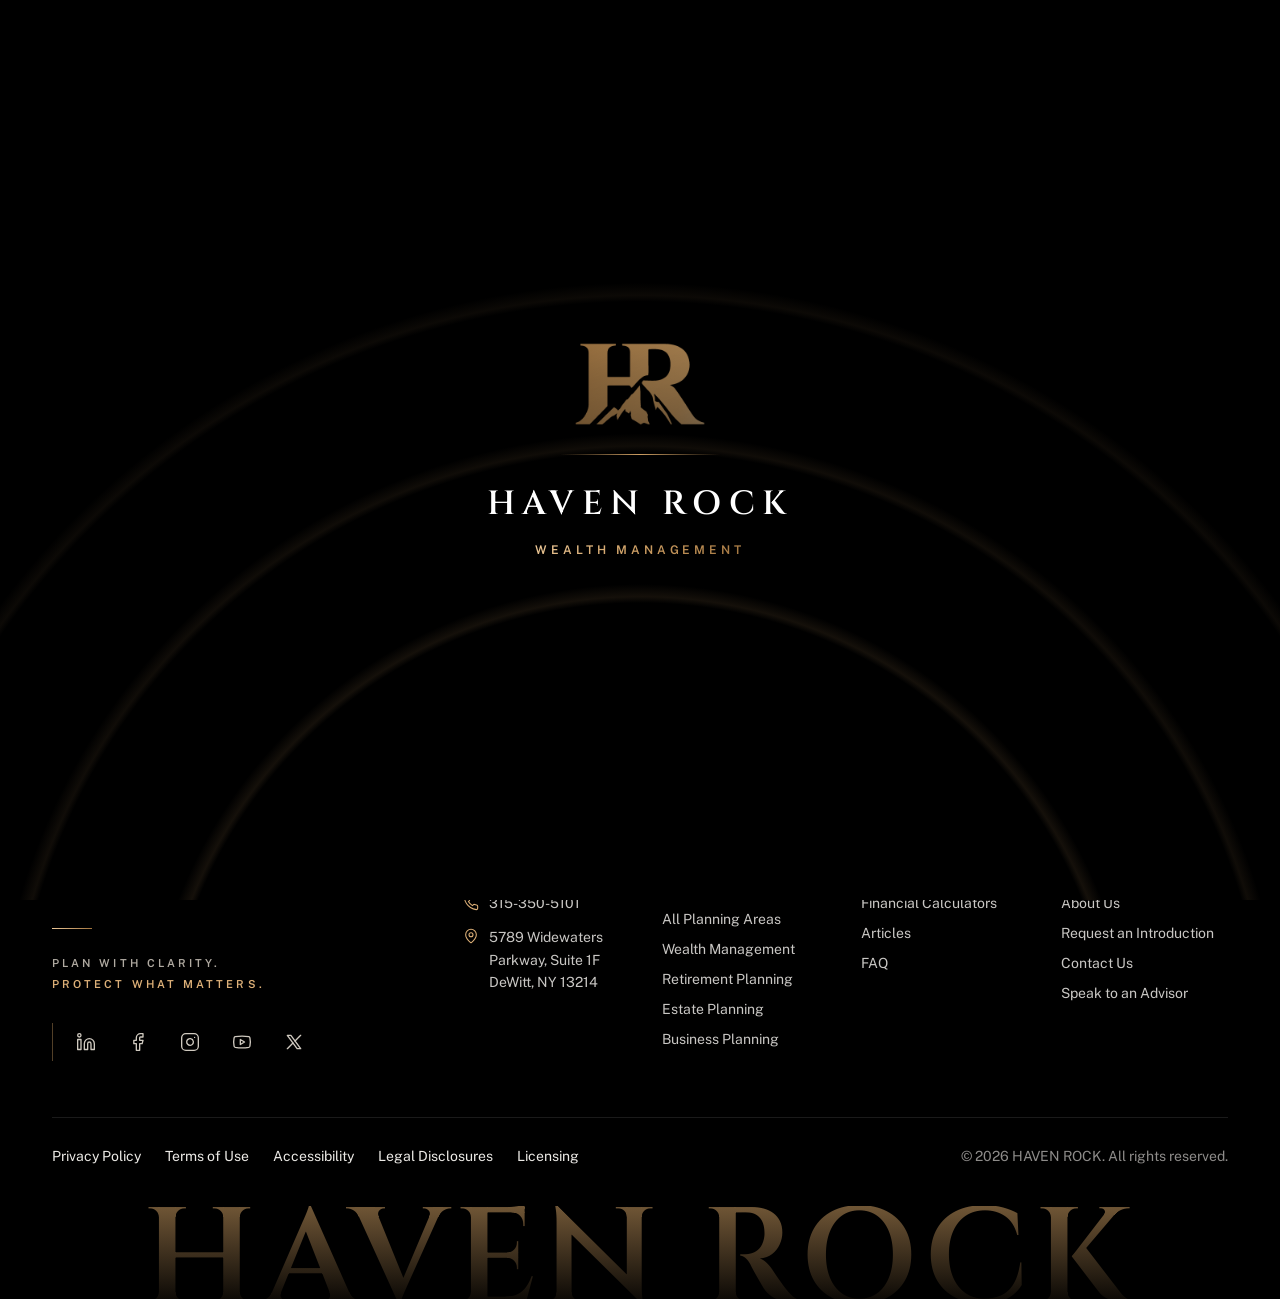
==== index.html @ 7bc7d5ff "Add files via upload" ====
<!doctype html>
<html lang="en-US">
  <head>
    <script id="base-detect">(function(){var h=location.hostname,s=location.pathname.split('/')[1];var sub=/github\.io$/.test(h)||h==='localhost'||h==='127.0.0.1';document.write('<base href="'+(sub&&s?'/'+s+'/':'/')+'">');})();</script>
    <meta name="robots" content="noindex, nofollow" />
    <meta charset="UTF-8" />
    <meta name="viewport" content="width=device-width, initial-scale=1.0" />
    <link rel="icon" type="image/png" sizes="64x64" href="./favicon-64.png" />
    <link rel="apple-touch-icon" href="./apple-touch-icon.png" />
    <meta name="theme-color" content="#000000" />
    <title>Haven Rock | Wealth Management & Financial Planning</title>
    <meta name="description" content="Financial planning for individuals, families, and business owners across the United States: wealth management, retirement, estate, tax efficiency, and business succession." />
    <!-- Fonts: production should self-host these files to avoid a third-party request before consent. -->
    <link rel="preconnect" href="https://fonts.googleapis.com" />
    <link rel="preconnect" href="https://fonts.gstatic.com" crossorigin />
    <link href="https://fonts.googleapis.com/css2?family=Cinzel:wght@500;600&family=Public+Sans:wght@400;500;600;700&family=Libre+Caslon+Text:wght@400;700&family=Source+Serif+4:ital,opsz,wght@1,8..60,400&display=swap" rel="stylesheet" />
    <script type="module" crossorigin src="./assets/index-Ce7FcrVc.js"></script>
    <link rel="stylesheet" crossorigin href="./assets/index-CT9oItul.css">
  </head>
  <body>
    <noscript>This site requires JavaScript for its calculators and forms. Please call us or enable JavaScript.</noscript>
    <div id="root"></div>
  </body>
</html>
---- assets/index-CT9oItul.css ----
*,:before,:after{--tw-border-spacing-x: 0;--tw-border-spacing-y: 0;--tw-translate-x: 0;--tw-translate-y: 0;--tw-rotate: 0;--tw-skew-x: 0;--tw-skew-y: 0;--tw-scale-x: 1;--tw-scale-y: 1;--tw-pan-x: ;--tw-pan-y: ;--tw-pinch-zoom: ;--tw-scroll-snap-strictness: proximity;--tw-gradient-from-position: ;--tw-gradient-via-position: ;--tw-gradient-to-position: ;--tw-ordinal: ;--tw-slashed-zero: ;--tw-numeric-figure: ;--tw-numeric-spacing: ;--tw-numeric-fraction: ;--tw-ring-inset: ;--tw-ring-offset-width: 0px;--tw-ring-offset-color: #fff;--tw-ring-color: rgb(59 130 246 / .5);--tw-ring-offset-shadow: 0 0 #0000;--tw-ring-shadow: 0 0 #0000;--tw-shadow: 0 0 #0000;--tw-shadow-colored: 0 0 #0000;--tw-blur: ;--tw-brightness: ;--tw-contrast: ;--tw-grayscale: ;--tw-hue-rotate: ;--tw-invert: ;--tw-saturate: ;--tw-sepia: ;--tw-drop-shadow: ;--tw-backdrop-blur: ;--tw-backdrop-brightness: ;--tw-backdrop-contrast: ;--tw-backdrop-grayscale: ;--tw-backdrop-hue-rotate: ;--tw-backdrop-invert: ;--tw-backdrop-opacity: ;--tw-backdrop-saturate: ;--tw-backdrop-sepia: ;--tw-contain-size: ;--tw-contain-layout: ;--tw-contain-paint: ;--tw-contain-style: }::backdrop{--tw-border-spacing-x: 0;--tw-border-spacing-y: 0;--tw-translate-x: 0;--tw-translate-y: 0;--tw-rotate: 0;--tw-skew-x: 0;--tw-skew-y: 0;--tw-scale-x: 1;--tw-scale-y: 1;--tw-pan-x: ;--tw-pan-y: ;--tw-pinch-zoom: ;--tw-scroll-snap-strictness: proximity;--tw-gradient-from-position: ;--tw-gradient-via-position: ;--tw-gradient-to-position: ;--tw-ordinal: ;--tw-slashed-zero: ;--tw-numeric-figure: ;--tw-numeric-spacing: ;--tw-numeric-fraction: ;--tw-ring-inset: ;--tw-ring-offset-width: 0px;--tw-ring-offset-color: #fff;--tw-ring-color: rgb(59 130 246 / .5);--tw-ring-offset-shadow: 0 0 #0000;--tw-ring-shadow: 0 0 #0000;--tw-shadow: 0 0 #0000;--tw-shadow-colored: 0 0 #0000;--tw-blur: ;--tw-brightness: ;--tw-contrast: ;--tw-grayscale: ;--tw-hue-rotate: ;--tw-invert: ;--tw-saturate: ;--tw-sepia: ;--tw-drop-shadow: ;--tw-backdrop-blur: ;--tw-backdrop-brightness: ;--tw-backdrop-contrast: ;--tw-backdrop-grayscale: ;--tw-backdrop-hue-rotate: ;--tw-backdrop-invert: ;--tw-backdrop-opacity: ;--tw-backdrop-saturate: ;--tw-backdrop-sepia: ;--tw-contain-size: ;--tw-contain-layout: ;--tw-contain-paint: ;--tw-contain-style: }*,:before,:after{box-sizing:border-box;border-width:0;border-style:solid;border-color:#e5e7eb}:before,:after{--tw-content: ""}html,:host{line-height:1.5;-webkit-text-size-adjust:100%;-moz-tab-size:4;-o-tab-size:4;tab-size:4;font-family:Public Sans,system-ui,-apple-system,Segoe UI,sans-serif;font-feature-settings:normal;font-variation-settings:normal;-webkit-tap-highlight-color:transparent}body{margin:0;line-height:inherit}hr{height:0;color:inherit;border-top-width:1px}abbr:where([title]){-webkit-text-decoration:underline dotted;text-decoration:underline dotted}h1,h2,h3,h4,h5,h6{font-size:inherit;font-weight:inherit}a{color:inherit;text-decoration:inherit}b,strong{font-weight:bolder}code,kbd,samp,pre{font-family:ui-monospace,SFMono-Regular,Menlo,Monaco,Consolas,Liberation Mono,Courier New,monospace;font-feature-settings:normal;font-variation-settings:normal;font-size:1em}small{font-size:80%}sub,sup{font-size:75%;line-height:0;position:relative;vertical-align:baseline}sub{bottom:-.25em}sup{top:-.5em}table{text-indent:0;border-color:inherit;border-collapse:collapse}button,input,optgroup,select,textarea{font-family:inherit;font-feature-settings:inherit;font-variation-settings:inherit;font-size:100%;font-weight:inherit;line-height:inherit;letter-spacing:inherit;color:inherit;margin:0;padding:0}button,select{text-transform:none}button,input:where([type=button]),input:where([type=reset]),input:where([type=submit]){-webkit-appearance:button;background-color:transparent;background-image:none}:-moz-focusring{outline:auto}:-moz-ui-invalid{box-shadow:none}progress{vertical-align:baseline}::-webkit-inner-spin-button,::-webkit-outer-spin-button{height:auto}[type=search]{-webkit-appearance:textfield;outline-offset:-2px}::-webkit-search-decoration{-webkit-appearance:none}::-webkit-file-upload-button{-webkit-appearance:button;font:inherit}summary{display:list-item}blockquote,dl,dd,h1,h2,h3,h4,h5,h6,hr,figure,p,pre{margin:0}fieldset{margin:0;padding:0}legend{padding:0}ol,ul,menu{list-style:none;margin:0;padding:0}dialog{padding:0}textarea{resize:vertical}input::-moz-placeholder,textarea::-moz-placeholder{opacity:1;color:#9ca3af}input::placeholder,textarea::placeholder{opacity:1;color:#9ca3af}button,[role=button]{cursor:pointer}:disabled{cursor:default}img,svg,video,canvas,audio,iframe,embed,object{display:block;vertical-align:middle}img,video{max-width:100%;height:auto}[hidden]:where(:not([hidden=until-found])){display:none}[hidden]{display:none!important}html{-webkit-text-size-adjust:100%;text-rendering:optimizeLegibility;scroll-padding-top:6rem}body{--tw-bg-opacity: 1;background-color:rgb(248 246 241 / var(--tw-bg-opacity, 1));font-family:Public Sans,system-ui,-apple-system,Segoe UI,sans-serif;--tw-text-opacity: 1;color:rgb(34 43 41 / var(--tw-text-opacity, 1));-webkit-font-smoothing:antialiased;-moz-osx-font-smoothing:grayscale}h1,h2,h3,h4{font-family:Libre Caslon Text,Georgia,serif;font-weight:500;--tw-text-opacity: 1;color:rgb(0 0 0 / var(--tw-text-opacity, 1))}h1.italic,h2.italic,h3.italic,h4.italic{font-family:"Source Serif 4",Georgia,serif}h1,h2,h3,h4{text-wrap:balance}p{text-wrap:pretty}::-moz-selection{--tw-bg-opacity: 1;background-color:rgb(235 199 151 / var(--tw-bg-opacity, 1));--tw-text-opacity: 1;color:rgb(20 27 26 / var(--tw-text-opacity, 1))}::selection{--tw-bg-opacity: 1;background-color:rgb(235 199 151 / var(--tw-bg-opacity, 1));--tw-text-opacity: 1;color:rgb(20 27 26 / var(--tw-text-opacity, 1))}:focus-visible{outline:3px solid #A2753F;outline-offset:2px;border-radius:4px}.on-dark :focus-visible{outline-color:#cc9d62}.on-dark .on-light :focus-visible{outline-color:#a2753f}.on-light .on-dark :focus-visible{outline-color:#cc9d62}@media (prefers-reduced-motion: reduce){*,*:before,*:after{animation-duration:.01ms!important;animation-iteration-count:1!important;transition-duration:.01ms!important;scroll-behavior:auto!important}}.container-site{margin-left:auto;margin-right:auto;width:100%;max-width:1240px;padding-left:1rem;padding-right:1rem}@media (min-width: 640px){.container-site{padding-left:1.5rem;padding-right:1.5rem}}@media (min-width: 1024px){.container-site{padding-left:2rem;padding-right:2rem}}.eyebrow{font-size:.8125rem;font-weight:600;text-transform:uppercase;letter-spacing:.14em;--tw-text-opacity: 1;color:rgb(126 90 46 / var(--tw-text-opacity, 1))}.link{font-weight:500;--tw-text-opacity: 1;color:rgb(126 90 46 / var(--tw-text-opacity, 1));text-decoration-line:underline;text-decoration-color:#cc9d62;text-decoration-thickness:1px;text-underline-offset:4px;transition-property:color,background-color,border-color,text-decoration-color,fill,stroke;transition-timing-function:cubic-bezier(.4,0,.2,1);transition-duration:.15s}.link:hover{--tw-text-opacity: 1;color:rgb(0 0 0 / var(--tw-text-opacity, 1));text-decoration-color:#000}.\!card,.card{border-radius:14px;border-width:1px;--tw-border-opacity: 1;border-color:rgb(230 224 213 / var(--tw-border-opacity, 1));--tw-bg-opacity: 1;background-color:rgb(255 255 255 / var(--tw-bg-opacity, 1));--tw-shadow: 0 1px 2px rgba(20,27,26,.04), 0 4px 16px -6px rgba(20,27,26,.08);--tw-shadow-colored: 0 1px 2px var(--tw-shadow-color), 0 4px 16px -6px var(--tw-shadow-color);box-shadow:var(--tw-ring-offset-shadow, 0 0 #0000),var(--tw-ring-shadow, 0 0 #0000),var(--tw-shadow)}.rule{height:1px;width:100%;--tw-bg-opacity: 1;background-color:rgb(230 224 213 / var(--tw-bg-opacity, 1))}.field-label{margin-bottom:.375rem;display:block;font-size:.875rem;line-height:1.25rem;font-weight:600;--tw-text-opacity: 1;color:rgb(34 43 41 / var(--tw-text-opacity, 1))}.caps-label{margin-bottom:.5rem;display:block;font-size:.75rem;font-weight:600;text-transform:uppercase;letter-spacing:.16em;--tw-text-opacity: 1;color:rgb(34 43 41 / var(--tw-text-opacity, 1))}.field-hint{margin-top:.375rem;font-size:.875rem;line-height:1.25rem;--tw-text-opacity: 1;color:rgb(74 85 83 / var(--tw-text-opacity, 1))}.field-error{margin-top:.375rem;display:flex;align-items:flex-start;gap:.375rem;font-size:.875rem;line-height:1.25rem;font-weight:500;--tw-text-opacity: 1;color:rgb(140 29 23 / var(--tw-text-opacity, 1))}.input{display:block;min-height:44px;width:100%;border-radius:10px;border-width:1px;--tw-border-opacity: 1;border-color:rgb(214 206 192 / var(--tw-border-opacity, 1));--tw-bg-opacity: 1;background-color:rgb(255 255 255 / var(--tw-bg-opacity, 1));padding:.625rem .875rem;font-size:1rem;line-height:1.5rem;--tw-text-opacity: 1;color:rgb(20 27 26 / var(--tw-text-opacity, 1));--tw-shadow: inset 0 1px 1px rgba(20,27,26,.04);--tw-shadow-colored: inset 0 1px 1px var(--tw-shadow-color);box-shadow:var(--tw-ring-offset-shadow, 0 0 #0000),var(--tw-ring-shadow, 0 0 #0000),var(--tw-shadow);transition-property:color,background-color,border-color,text-decoration-color,fill,stroke;transition-timing-function:cubic-bezier(.4,0,.2,1);transition-duration:.15s}.input::-moz-placeholder{--tw-text-opacity: 1;color:rgb(95 105 103 / var(--tw-text-opacity, 1))}.input::placeholder{--tw-text-opacity: 1;color:rgb(95 105 103 / var(--tw-text-opacity, 1))}.input:hover{--tw-border-opacity: 1;border-color:rgb(95 105 103 / var(--tw-border-opacity, 1))}.input:focus{--tw-border-opacity: 1;border-color:rgb(162 117 63 / var(--tw-border-opacity, 1));outline:2px solid transparent;outline-offset:2px;--tw-ring-offset-shadow: var(--tw-ring-inset) 0 0 0 var(--tw-ring-offset-width) var(--tw-ring-offset-color);--tw-ring-shadow: var(--tw-ring-inset) 0 0 0 calc(2px + var(--tw-ring-offset-width)) var(--tw-ring-color);box-shadow:var(--tw-ring-offset-shadow),var(--tw-ring-shadow),var(--tw-shadow, 0 0 #0000);--tw-ring-color: rgb(189 137 77 / .3)}.input:disabled{cursor:not-allowed;--tw-bg-opacity: 1;background-color:rgb(241 237 229 / var(--tw-bg-opacity, 1))}.input[aria-invalid=true]{--tw-border-opacity: 1;border-color:rgb(179 38 30 / var(--tw-border-opacity, 1))}.input[aria-invalid=true]:focus{--tw-ring-color: rgb(179 38 30 / .25)}.prose-article p{margin-bottom:1.25rem;font-size:1.0625rem;line-height:1.75;--tw-text-opacity: 1;color:rgb(34 43 41 / var(--tw-text-opacity, 1))}.prose-article h2{margin-bottom:.75rem;margin-top:2.5rem;font-size:1.5rem;line-height:2rem}.prose-article ul{margin-bottom:1.5rem}.prose-article ul>:not([hidden])~:not([hidden]){--tw-space-y-reverse: 0;margin-top:calc(.5rem * calc(1 - var(--tw-space-y-reverse)));margin-bottom:calc(.5rem * var(--tw-space-y-reverse))}.prose-article ul{padding-left:1.25rem;font-size:1.0625rem;line-height:1.7;--tw-text-opacity: 1;color:rgb(34 43 41 / var(--tw-text-opacity, 1));list-style:disc}.prose-article li::marker{--tw-text-opacity: 1;color:rgb(162 117 63 / var(--tw-text-opacity, 1))}.sr-only{position:absolute;width:1px;height:1px;padding:0;margin:-1px;overflow:hidden;clip:rect(0,0,0,0);white-space:nowrap;border-width:0}.pointer-events-none{pointer-events:none}.\!visible{visibility:visible!important}.visible{visibility:visible}.fixed{position:fixed}.absolute{position:absolute}.relative{position:relative}.sticky{position:sticky}.inset-0{inset:0}.-inset-x-\[10\%\]{left:-10%;right:-10%}.-inset-x-\[4\%\]{left:-4%;right:-4%}.inset-x-0{left:0;right:0}.inset-x-3{left:.75rem;right:.75rem}.-bottom-10{bottom:-2.5rem}.-left-1\/4{left:-25%}.-left-\[4\%\]{left:-4%}.-right-10{right:-2.5rem}.-right-16{right:-4rem}.-right-40{right:-10rem}.-top-1\/4{top:-25%}.-top-14{top:-3.5rem}.-top-24{top:-6rem}.bottom-0{bottom:0}.bottom-2{bottom:.5rem}.bottom-3{bottom:.75rem}.bottom-4{bottom:1rem}.left-1\/2{left:50%}.left-3\.5{left:.875rem}.left-4{left:1rem}.left-\[-9999px\]{left:-9999px}.left-\[10\%\]{left:10%}.left-\[22px\]{left:22px}.left-\[53\.75\%\]{left:53.75%}.left-\[63\.75\%\]{left:63.75%}.right-3\.5{right:.875rem}.right-\[10\%\]{right:10%}.top-0{top:0}.top-1\/2{top:50%}.top-16{top:4rem}.top-2{top:.5rem}.top-3{top:.75rem}.top-32{top:8rem}.top-\[14\%\]{top:14%}.top-\[22px\]{top:22px}.top-\[56\%\]{top:56%}.top-auto{top:auto}.top-full{top:100%}.isolate{isolation:isolate}.-z-10{z-index:-10}.z-10{z-index:10}.z-40{z-index:40}.z-50{z-index:50}.z-\[60\]{z-index:60}.z-\[70\]{z-index:70}.order-1{order:1}.order-2{order:2}.-mx-3{margin-left:-.75rem;margin-right:-.75rem}.mx-auto{margin-left:auto;margin-right:auto}.my-10{margin-top:2.5rem;margin-bottom:2.5rem}.my-6{margin-top:1.5rem;margin-bottom:1.5rem}.my-8{margin-top:2rem;margin-bottom:2rem}.-mb-px{margin-bottom:-1px}.mb-1{margin-bottom:.25rem}.mb-10{margin-bottom:2.5rem}.mb-2{margin-bottom:.5rem}.mb-3{margin-bottom:.75rem}.mb-5{margin-bottom:1.25rem}.mb-6{margin-bottom:1.5rem}.mb-8{margin-bottom:2rem}.ml-1\.5{margin-left:.375rem}.mr-2{margin-right:.5rem}.mt-0\.5{margin-top:.125rem}.mt-1{margin-top:.25rem}.mt-1\.5{margin-top:.375rem}.mt-10{margin-top:2.5rem}.mt-12{margin-top:3rem}.mt-14{margin-top:3.5rem}.mt-16{margin-top:4rem}.mt-2{margin-top:.5rem}.mt-3{margin-top:.75rem}.mt-4{margin-top:1rem}.mt-5{margin-top:1.25rem}.mt-6{margin-top:1.5rem}.mt-7{margin-top:1.75rem}.mt-8{margin-top:2rem}.mt-9{margin-top:2.25rem}.mt-auto{margin-top:auto}.block{display:block}.flex{display:flex}.inline-flex{display:inline-flex}.table{display:table}.grid{display:grid}.contents{display:contents}.hidden{display:none}.aspect-\[4\/3\]{aspect-ratio:4/3}.aspect-square{aspect-ratio:1 / 1}.h-10{height:2.5rem}.h-11{height:2.75rem}.h-14{height:3.5rem}.h-16{height:4rem}.h-2{height:.5rem}.h-2\.5{height:.625rem}.h-3\.5{height:.875rem}.h-4{height:1rem}.h-5{height:1.25rem}.h-6{height:1.5rem}.h-7{height:1.75rem}.h-8{height:2rem}.h-9{height:2.25rem}.h-\[1\.5px\]{height:1.5px}.h-\[140\%\]{height:140%}.h-\[18px\]{height:18px}.h-\[200px\]{height:200px}.h-\[22px\]{height:22px}.h-\[300\%\]{height:300%}.h-\[3px\]{height:3px}.h-\[40\%\]{height:40%}.h-\[40px\]{height:40px}.h-\[480px\]{height:480px}.h-\[55\%\]{height:55%}.h-\[7px\]{height:7px}.h-\[90\%\]{height:90%}.h-\[calc\(var\(--band\)\*1\.1\)\]{height:calc(var(--band) * 1.1)}.h-\[var\(--band\)\]{height:var(--band)}.h-auto{height:auto}.h-full{height:100%}.h-px{height:1px}.max-h-64{max-height:16rem}.min-h-\[200px\]{min-height:200px}.min-h-\[32px\]{min-height:32px}.min-h-\[3em\]{min-height:3em}.min-h-\[40px\]{min-height:40px}.min-h-\[420px\]{min-height:420px}.min-h-\[42px\]{min-height:42px}.min-h-\[44px\]{min-height:44px}.min-h-\[48px\]{min-height:48px}.min-h-\[52px\]{min-height:52px}.min-h-\[56px\]{min-height:56px}.w-0{width:0px}.w-10{width:2.5rem}.w-11{width:2.75rem}.w-12{width:3rem}.w-16{width:4rem}.w-2{width:.5rem}.w-2\.5{width:.625rem}.w-2\/3{width:66.666667%}.w-24{width:6rem}.w-3\.5{width:.875rem}.w-4{width:1rem}.w-44{width:11rem}.w-5{width:1.25rem}.w-5\/6{width:83.333333%}.w-6{width:1.5rem}.w-60{width:15rem}.w-64{width:16rem}.w-7{width:1.75rem}.w-8{width:2rem}.w-9{width:2.25rem}.w-\[108\%\]{width:108%}.w-\[18px\]{width:18px}.w-\[22px\]{width:22px}.w-\[480px\]{width:480px}.w-\[63px\]{width:63px}.w-\[70\%\]{width:70%}.w-\[7px\]{width:7px}.w-\[90\%\]{width:90%}.w-auto{width:auto}.w-full{width:100%}.w-px{width:1px}.min-w-0{min-width:0px}.min-w-\[64px\]{min-width:64px}.min-w-\[68px\]{min-width:68px}.max-w-2xl{max-width:42rem}.max-w-3xl{max-width:48rem}.max-w-4xl{max-width:56rem}.max-w-5xl{max-width:64rem}.max-w-6xl{max-width:72rem}.max-w-\[220px\]{max-width:220px}.max-w-\[22ch\]{max-width:22ch}.max-w-\[24ch\]{max-width:24ch}.max-w-\[30ch\]{max-width:30ch}.max-w-\[320px\]{max-width:320px}.max-w-\[340px\]{max-width:340px}.max-w-\[34ch\]{max-width:34ch}.max-w-\[46ch\]{max-width:46ch}.max-w-\[52ch\]{max-width:52ch}.max-w-\[54ch\]{max-width:54ch}.max-w-\[60ch\]{max-width:60ch}.max-w-full{max-width:100%}.max-w-lg{max-width:32rem}.max-w-md{max-width:28rem}.max-w-prose{max-width:68ch}.max-w-xl{max-width:36rem}.flex-1{flex:1 1 0%}.shrink-0{flex-shrink:0}.grow{flex-grow:1}.origin-left{transform-origin:left}.origin-top{transform-origin:top}.-translate-x-1\/2{--tw-translate-x: -50%;transform:translate(var(--tw-translate-x),var(--tw-translate-y)) rotate(var(--tw-rotate)) skew(var(--tw-skew-x)) skewY(var(--tw-skew-y)) scaleX(var(--tw-scale-x)) scaleY(var(--tw-scale-y))}.-translate-y-1\/2{--tw-translate-y: -50%;transform:translate(var(--tw-translate-x),var(--tw-translate-y)) rotate(var(--tw-rotate)) skew(var(--tw-skew-x)) skewY(var(--tw-skew-y)) scaleX(var(--tw-scale-x)) scaleY(var(--tw-scale-y))}.-rotate-90{--tw-rotate: -90deg;transform:translate(var(--tw-translate-x),var(--tw-translate-y)) rotate(var(--tw-rotate)) skew(var(--tw-skew-x)) skewY(var(--tw-skew-y)) scaleX(var(--tw-scale-x)) scaleY(var(--tw-scale-y))}.rotate-180{--tw-rotate: 180deg;transform:translate(var(--tw-translate-x),var(--tw-translate-y)) rotate(var(--tw-rotate)) skew(var(--tw-skew-x)) skewY(var(--tw-skew-y)) scaleX(var(--tw-scale-x)) scaleY(var(--tw-scale-y))}.rotate-45{--tw-rotate: 45deg;transform:translate(var(--tw-translate-x),var(--tw-translate-y)) rotate(var(--tw-rotate)) skew(var(--tw-skew-x)) skewY(var(--tw-skew-y)) scaleX(var(--tw-scale-x)) scaleY(var(--tw-scale-y))}.rotate-90{--tw-rotate: 90deg;transform:translate(var(--tw-translate-x),var(--tw-translate-y)) rotate(var(--tw-rotate)) skew(var(--tw-skew-x)) skewY(var(--tw-skew-y)) scaleX(var(--tw-scale-x)) scaleY(var(--tw-scale-y))}.scale-x-0{--tw-scale-x: 0;transform:translate(var(--tw-translate-x),var(--tw-translate-y)) rotate(var(--tw-rotate)) skew(var(--tw-skew-x)) skewY(var(--tw-skew-y)) scaleX(var(--tw-scale-x)) scaleY(var(--tw-scale-y))}.scale-y-0{--tw-scale-y: 0;transform:translate(var(--tw-translate-x),var(--tw-translate-y)) rotate(var(--tw-rotate)) skew(var(--tw-skew-x)) skewY(var(--tw-skew-y)) scaleX(var(--tw-scale-x)) scaleY(var(--tw-scale-y))}.transform{transform:translate(var(--tw-translate-x),var(--tw-translate-y)) rotate(var(--tw-rotate)) skew(var(--tw-skew-x)) skewY(var(--tw-skew-y)) scaleX(var(--tw-scale-x)) scaleY(var(--tw-scale-y))}@keyframes fade-up{0%{opacity:0;transform:translateY(6px)}to{opacity:1;transform:none}}.animate-fade-up{animation:fade-up .22s cubic-bezier(.22,.61,.36,1) both}@keyframes pulse{50%{opacity:.5}}.animate-pulse{animation:pulse 2s cubic-bezier(.4,0,.6,1) infinite}@keyframes spin{to{transform:rotate(360deg)}}.animate-spin{animation:spin 1s linear infinite}.cursor-pointer{cursor:pointer}.select-none{-webkit-user-select:none;-moz-user-select:none;user-select:none}.resize-y{resize:vertical}.scroll-mt-28{scroll-margin-top:7rem}.grid-cols-1{grid-template-columns:repeat(1,minmax(0,1fr))}.grid-cols-2{grid-template-columns:repeat(2,minmax(0,1fr))}.flex-col{flex-direction:column}.flex-wrap{flex-wrap:wrap}.content-start{align-content:flex-start}.items-start{align-items:flex-start}.items-end{align-items:flex-end}.items-center{align-items:center}.items-baseline{align-items:baseline}.items-stretch{align-items:stretch}.justify-end{justify-content:flex-end}.justify-center{justify-content:center}.justify-between{justify-content:space-between}.gap-1{gap:.25rem}.gap-1\.5{gap:.375rem}.gap-10{gap:2.5rem}.gap-12{gap:3rem}.gap-2{gap:.5rem}.gap-2\.5{gap:.625rem}.gap-3{gap:.75rem}.gap-4{gap:1rem}.gap-5{gap:1.25rem}.gap-6{gap:1.5rem}.gap-8{gap:2rem}.gap-9{gap:2.25rem}.gap-\[22px\]{gap:22px}.gap-\[6px\]{gap:6px}.gap-px{gap:1px}.gap-x-4{-moz-column-gap:1rem;column-gap:1rem}.gap-x-6{-moz-column-gap:1.5rem;column-gap:1.5rem}.gap-x-7{-moz-column-gap:1.75rem;column-gap:1.75rem}.gap-x-8{-moz-column-gap:2rem;column-gap:2rem}.gap-y-1{row-gap:.25rem}.gap-y-2{row-gap:.5rem}.gap-y-2\.5{row-gap:.625rem}.gap-y-3{row-gap:.75rem}.space-y-1>:not([hidden])~:not([hidden]){--tw-space-y-reverse: 0;margin-top:calc(.25rem * calc(1 - var(--tw-space-y-reverse)));margin-bottom:calc(.25rem * var(--tw-space-y-reverse))}.space-y-14>:not([hidden])~:not([hidden]){--tw-space-y-reverse: 0;margin-top:calc(3.5rem * calc(1 - var(--tw-space-y-reverse)));margin-bottom:calc(3.5rem * var(--tw-space-y-reverse))}.space-y-2>:not([hidden])~:not([hidden]){--tw-space-y-reverse: 0;margin-top:calc(.5rem * calc(1 - var(--tw-space-y-reverse)));margin-bottom:calc(.5rem * var(--tw-space-y-reverse))}.space-y-2\.5>:not([hidden])~:not([hidden]){--tw-space-y-reverse: 0;margin-top:calc(.625rem * calc(1 - var(--tw-space-y-reverse)));margin-bottom:calc(.625rem * var(--tw-space-y-reverse))}.space-y-3\.5>:not([hidden])~:not([hidden]){--tw-space-y-reverse: 0;margin-top:calc(.875rem * calc(1 - var(--tw-space-y-reverse)));margin-bottom:calc(.875rem * var(--tw-space-y-reverse))}.space-y-4>:not([hidden])~:not([hidden]){--tw-space-y-reverse: 0;margin-top:calc(1rem * calc(1 - var(--tw-space-y-reverse)));margin-bottom:calc(1rem * var(--tw-space-y-reverse))}.space-y-5>:not([hidden])~:not([hidden]){--tw-space-y-reverse: 0;margin-top:calc(1.25rem * calc(1 - var(--tw-space-y-reverse)));margin-bottom:calc(1.25rem * var(--tw-space-y-reverse))}.space-y-6>:not([hidden])~:not([hidden]){--tw-space-y-reverse: 0;margin-top:calc(1.5rem * calc(1 - var(--tw-space-y-reverse)));margin-bottom:calc(1.5rem * var(--tw-space-y-reverse))}.space-y-7>:not([hidden])~:not([hidden]){--tw-space-y-reverse: 0;margin-top:calc(1.75rem * calc(1 - var(--tw-space-y-reverse)));margin-bottom:calc(1.75rem * var(--tw-space-y-reverse))}.divide-y>:not([hidden])~:not([hidden]){--tw-divide-y-reverse: 0;border-top-width:calc(1px * calc(1 - var(--tw-divide-y-reverse)));border-bottom-width:calc(1px * var(--tw-divide-y-reverse))}.divide-stone-200>:not([hidden])~:not([hidden]){--tw-divide-opacity: 1;border-color:rgb(230 224 213 / var(--tw-divide-opacity, 1))}.overflow-auto{overflow:auto}.overflow-hidden{overflow:hidden}.overflow-visible{overflow:visible}.overflow-x-auto{overflow-x:auto}.overflow-y-auto{overflow-y:auto}.whitespace-nowrap{white-space:nowrap}.rounded{border-radius:.25rem}.rounded-\[22px\]{border-radius:22px}.rounded-\[26px\]{border-radius:26px}.rounded-\[2px\]{border-radius:2px}.rounded-\[3px\]{border-radius:3px}.rounded-card{border-radius:14px}.rounded-control{border-radius:10px}.rounded-full{border-radius:9999px}.rounded-lg{border-radius:.5rem}.rounded-sm{border-radius:.125rem}.border{border-width:1px}.border-y{border-top-width:1px;border-bottom-width:1px}.border-b{border-bottom-width:1px}.border-b-\[3px\]{border-bottom-width:3px}.border-l-4{border-left-width:4px}.border-l-\[3px\]{border-left-width:3px}.border-t{border-top-width:1px}.border-t-2{border-top-width:2px}.border-dashed{border-style:dashed}.border-\[\#E6DED2\]{--tw-border-opacity: 1;border-color:rgb(230 222 210 / var(--tw-border-opacity, 1))}.border-danger-600\/30{border-color:#b3261e4d}.border-gold-200{--tw-border-opacity: 1;border-color:rgb(235 199 151 / var(--tw-border-opacity, 1))}.border-gold-200\/70{border-color:#ebc797b3}.border-gold-300\/20{border-color:#ddb07833}.border-gold-300\/50{border-color:#ddb07880}.border-gold-300\/70{border-color:#ddb078b3}.border-gold-300\/80{border-color:#ddb078cc}.border-gold-400{--tw-border-opacity: 1;border-color:rgb(204 157 98 / var(--tw-border-opacity, 1))}.border-gold-400\/35{border-color:#cc9d6259}.border-gold-400\/40{border-color:#cc9d6266}.border-gold-400\/50{border-color:#cc9d6280}.border-gold-500{--tw-border-opacity: 1;border-color:rgb(189 137 77 / var(--tw-border-opacity, 1))}.border-gold-500\/25{border-color:#bd894d40}.border-gold-500\/40{border-color:#bd894d66}.border-onyx-700{--tw-border-opacity: 1;border-color:rgb(47 45 42 / var(--tw-border-opacity, 1))}.border-onyx-800{--tw-border-opacity: 1;border-color:rgb(30 29 27 / var(--tw-border-opacity, 1))}.border-onyx-950{--tw-border-opacity: 1;border-color:rgb(0 0 0 / var(--tw-border-opacity, 1))}.border-onyx-950\/25{border-color:#00000040}.border-onyx-950\/30{border-color:#0000004d}.border-stone-100{--tw-border-opacity: 1;border-color:rgb(241 237 229 / var(--tw-border-opacity, 1))}.border-stone-200{--tw-border-opacity: 1;border-color:rgb(230 224 213 / var(--tw-border-opacity, 1))}.border-stone-300{--tw-border-opacity: 1;border-color:rgb(214 206 192 / var(--tw-border-opacity, 1))}.border-success-700\/30{border-color:#1e6b3a4d}.border-transparent{border-color:transparent}.border-white{--tw-border-opacity: 1;border-color:rgb(255 255 255 / var(--tw-border-opacity, 1))}.border-white\/10{border-color:#ffffff1a}.border-white\/35{border-color:#ffffff59}.border-t-gold-500{--tw-border-opacity: 1;border-top-color:rgb(189 137 77 / var(--tw-border-opacity, 1))}.bg-black\/35{background-color:#00000059}.bg-canvas{--tw-bg-opacity: 1;background-color:rgb(248 246 241 / var(--tw-bg-opacity, 1))}.bg-current{background-color:currentColor}.bg-danger-50{--tw-bg-opacity: 1;background-color:rgb(253 241 240 / var(--tw-bg-opacity, 1))}.bg-gold-100{--tw-bg-opacity: 1;background-color:rgb(246 234 215 / var(--tw-bg-opacity, 1))}.bg-gold-300{--tw-bg-opacity: 1;background-color:rgb(221 176 120 / var(--tw-bg-opacity, 1))}.bg-gold-400{--tw-bg-opacity: 1;background-color:rgb(204 157 98 / var(--tw-bg-opacity, 1))}.bg-gold-400\/60{background-color:#cc9d6299}.bg-gold-50{--tw-bg-opacity: 1;background-color:rgb(251 246 238 / var(--tw-bg-opacity, 1))}.bg-gold-500{--tw-bg-opacity: 1;background-color:rgb(189 137 77 / var(--tw-bg-opacity, 1))}.bg-gold-600{--tw-bg-opacity: 1;background-color:rgb(162 117 63 / var(--tw-bg-opacity, 1))}.bg-gold-700{--tw-bg-opacity: 1;background-color:rgb(126 90 46 / var(--tw-bg-opacity, 1))}.bg-onyx-100{--tw-bg-opacity: 1;background-color:rgb(236 234 230 / var(--tw-bg-opacity, 1))}.bg-onyx-50{--tw-bg-opacity: 1;background-color:rgb(246 245 243 / var(--tw-bg-opacity, 1))}.bg-onyx-700{--tw-bg-opacity: 1;background-color:rgb(47 45 42 / var(--tw-bg-opacity, 1))}.bg-onyx-800{--tw-bg-opacity: 1;background-color:rgb(30 29 27 / var(--tw-bg-opacity, 1))}.bg-onyx-900{--tw-bg-opacity: 1;background-color:rgb(20 19 18 / var(--tw-bg-opacity, 1))}.bg-onyx-900\/60{background-color:#14131299}.bg-onyx-950{--tw-bg-opacity: 1;background-color:rgb(0 0 0 / var(--tw-bg-opacity, 1))}.bg-onyx-950\/90{background-color:#000000e6}.bg-stone-100{--tw-bg-opacity: 1;background-color:rgb(241 237 229 / var(--tw-bg-opacity, 1))}.bg-stone-100\/60{background-color:#f1ede599}.bg-stone-200{--tw-bg-opacity: 1;background-color:rgb(230 224 213 / var(--tw-bg-opacity, 1))}.bg-success-50{--tw-bg-opacity: 1;background-color:rgb(238 247 240 / var(--tw-bg-opacity, 1))}.bg-transparent{background-color:transparent}.bg-white{--tw-bg-opacity: 1;background-color:rgb(255 255 255 / var(--tw-bg-opacity, 1))}.bg-white\/\[0\.03\]{background-color:#ffffff08}.bg-\[radial-gradient\(ellipse_at_75\%_35\%\,rgba\(204\,157\,98\,0\.38\)\,transparent_55\%\)\,linear-gradient\(135deg\,\#141312_30\%\,\#5E4322_75\%\,\#936B3C\)\]{background-image:radial-gradient(ellipse at 75% 35%,rgba(204,157,98,.38),transparent 55%),linear-gradient(135deg,#141312 30%,#5e4322 75%,#936b3c)}.bg-gradient-to-b{background-image:linear-gradient(to bottom,var(--tw-gradient-stops))}.bg-gradient-to-br{background-image:linear-gradient(to bottom right,var(--tw-gradient-stops))}.bg-gradient-to-l{background-image:linear-gradient(to left,var(--tw-gradient-stops))}.bg-gradient-to-r{background-image:linear-gradient(to right,var(--tw-gradient-stops))}.from-gold-200{--tw-gradient-from: #EBC797 var(--tw-gradient-from-position);--tw-gradient-to: rgb(235 199 151 / 0) var(--tw-gradient-to-position);--tw-gradient-stops: var(--tw-gradient-from), var(--tw-gradient-to)}.from-gold-300{--tw-gradient-from: #DDB078 var(--tw-gradient-from-position);--tw-gradient-to: rgb(221 176 120 / 0) var(--tw-gradient-to-position);--tw-gradient-stops: var(--tw-gradient-from), var(--tw-gradient-to)}.from-gold-400{--tw-gradient-from: #CC9D62 var(--tw-gradient-from-position);--tw-gradient-to: rgb(204 157 98 / 0) var(--tw-gradient-to-position);--tw-gradient-stops: var(--tw-gradient-from), var(--tw-gradient-to)}.from-gold-500{--tw-gradient-from: #BD894D var(--tw-gradient-from-position);--tw-gradient-to: rgb(189 137 77 / 0) var(--tw-gradient-to-position);--tw-gradient-stops: var(--tw-gradient-from), var(--tw-gradient-to)}.from-onyx-700{--tw-gradient-from: #2F2D2A var(--tw-gradient-from-position);--tw-gradient-to: rgb(47 45 42 / 0) var(--tw-gradient-to-position);--tw-gradient-stops: var(--tw-gradient-from), var(--tw-gradient-to)}.from-stone-200{--tw-gradient-from: #E6E0D5 var(--tw-gradient-from-position);--tw-gradient-to: rgb(230 224 213 / 0) var(--tw-gradient-to-position);--tw-gradient-stops: var(--tw-gradient-from), var(--tw-gradient-to)}.from-transparent{--tw-gradient-from: transparent var(--tw-gradient-from-position);--tw-gradient-to: rgb(0 0 0 / 0) var(--tw-gradient-to-position);--tw-gradient-stops: var(--tw-gradient-from), var(--tw-gradient-to)}.via-gold-500{--tw-gradient-to: rgb(189 137 77 / 0) var(--tw-gradient-to-position);--tw-gradient-stops: var(--tw-gradient-from), #BD894D var(--tw-gradient-via-position), var(--tw-gradient-to)}.via-gold-700{--tw-gradient-to: rgb(126 90 46 / 0) var(--tw-gradient-to-position);--tw-gradient-stops: var(--tw-gradient-from), #7E5A2E var(--tw-gradient-via-position), var(--tw-gradient-to)}.via-onyx-300{--tw-gradient-to: rgb(176 170 161 / 0) var(--tw-gradient-to-position);--tw-gradient-stops: var(--tw-gradient-from), #B0AAA1 var(--tw-gradient-via-position), var(--tw-gradient-to)}.via-onyx-900{--tw-gradient-to: rgb(20 19 18 / 0) var(--tw-gradient-to-position);--tw-gradient-stops: var(--tw-gradient-from), #141312 var(--tw-gradient-via-position), var(--tw-gradient-to)}.to-gold-300{--tw-gradient-to: #DDB078 var(--tw-gradient-to-position)}.to-gold-400{--tw-gradient-to: #CC9D62 var(--tw-gradient-to-position)}.to-gold-500{--tw-gradient-to: #BD894D var(--tw-gradient-to-position)}.to-gold-600{--tw-gradient-to: #A2753F var(--tw-gradient-to-position)}.to-gold-700{--tw-gradient-to: #7E5A2E var(--tw-gradient-to-position)}.to-onyx-700{--tw-gradient-to: #2F2D2A var(--tw-gradient-to-position)}.to-onyx-950{--tw-gradient-to: #000000 var(--tw-gradient-to-position)}.object-cover{-o-object-fit:cover;object-fit:cover}.p-1{padding:.25rem}.p-1\.5{padding:.375rem}.p-10{padding:2.5rem}.p-3{padding:.75rem}.p-3\.5{padding:.875rem}.p-4{padding:1rem}.p-5{padding:1.25rem}.p-6{padding:1.5rem}.p-7{padding:1.75rem}.px-1{padding-left:.25rem;padding-right:.25rem}.px-1\.5{padding-left:.375rem;padding-right:.375rem}.px-2{padding-left:.5rem;padding-right:.5rem}.px-3{padding-left:.75rem;padding-right:.75rem}.px-3\.5{padding-left:.875rem;padding-right:.875rem}.px-4{padding-left:1rem;padding-right:1rem}.px-5{padding-left:1.25rem;padding-right:1.25rem}.px-6{padding-left:1.5rem;padding-right:1.5rem}.px-7{padding-left:1.75rem;padding-right:1.75rem}.py-0\.5{padding-top:.125rem;padding-bottom:.125rem}.py-1\.5{padding-top:.375rem;padding-bottom:.375rem}.py-10{padding-top:2.5rem;padding-bottom:2.5rem}.py-12{padding-top:3rem;padding-bottom:3rem}.py-14{padding-top:3.5rem;padding-bottom:3.5rem}.py-16{padding-top:4rem;padding-bottom:4rem}.py-2{padding-top:.5rem;padding-bottom:.5rem}.py-2\.5{padding-top:.625rem;padding-bottom:.625rem}.py-20{padding-top:5rem;padding-bottom:5rem}.py-24{padding-top:6rem;padding-bottom:6rem}.py-3{padding-top:.75rem;padding-bottom:.75rem}.py-4{padding-top:1rem;padding-bottom:1rem}.py-6{padding-top:1.5rem;padding-bottom:1.5rem}.py-8{padding-top:2rem;padding-bottom:2rem}.pb-2{padding-bottom:.5rem}.pb-5{padding-bottom:1.25rem}.pb-\[190px\]{padding-bottom:190px}.pl-11{padding-left:2.75rem}.pl-3{padding-left:.75rem}.pl-5{padding-left:1.25rem}.pl-7{padding-left:1.75rem}.pr-1{padding-right:.25rem}.pr-16{padding-right:4rem}.pr-2{padding-right:.5rem}.pt-1{padding-top:.25rem}.pt-10{padding-top:2.5rem}.pt-16{padding-top:4rem}.pt-5{padding-top:1.25rem}.pt-6{padding-top:1.5rem}.pt-7{padding-top:1.75rem}.pt-8{padding-top:2rem}.pt-9{padding-top:2.25rem}.text-left{text-align:left}.text-center{text-align:center}.text-right{text-align:right}.font-display{font-family:Cinzel,Libre Caslon Text,Georgia,serif}.font-mono{font-family:ui-monospace,SFMono-Regular,Menlo,Monaco,Consolas,Liberation Mono,Courier New,monospace}.font-sans{font-family:Public Sans,system-ui,-apple-system,Segoe UI,sans-serif}.font-serif{font-family:Libre Caslon Text,Georgia,serif}.text-2xl{font-size:1.5rem;line-height:2rem}.text-3xl{font-size:1.875rem;line-height:2.25rem}.text-4xl{font-size:2.25rem;line-height:2.5rem}.text-\[0\.58rem\]{font-size:.58rem}.text-\[0\.625rem\]{font-size:.625rem}.text-\[0\.62rem\]{font-size:.62rem}.text-\[0\.66rem\]{font-size:.66rem}.text-\[0\.6875rem\]{font-size:.6875rem}.text-\[0\.68rem\]{font-size:.68rem}.text-\[0\.72rem\]{font-size:.72rem}.text-\[0\.75rem\]{font-size:.75rem}.text-\[0\.7rem\]{font-size:.7rem}.text-\[0\.8125rem\]{font-size:.8125rem}.text-\[0\.82rem\]{font-size:.82rem}.text-\[0\.85em\]{font-size:.85em}.text-\[0\.875rem\]{font-size:.875rem}.text-\[0\.9375rem\]{font-size:.9375rem}.text-\[0\.95rem\]{font-size:.95rem}.text-\[0\.9875rem\]{font-size:.9875rem}.text-\[1\.05rem\]{font-size:1.05rem}.text-\[1\.0625rem\]{font-size:1.0625rem}.text-\[1\.08rem\]{font-size:1.08rem}.text-\[1\.12rem\]{font-size:1.12rem}.text-\[1\.15rem\]{font-size:1.15rem}.text-\[1\.1rem\]{font-size:1.1rem}.text-\[1\.2rem\]{font-size:1.2rem}.text-\[1\.45rem\]{font-size:1.45rem}.text-\[1\.4rem\]{font-size:1.4rem}.text-\[1\.65rem\]{font-size:1.65rem}.text-\[1\.6rem\]{font-size:1.6rem}.text-\[2\.2rem\]{font-size:2.2rem}.text-\[2\.6rem\]{font-size:2.6rem}.text-\[2\.75rem\]{font-size:2.75rem}.text-\[200px\]{font-size:200px}.text-\[2rem\]{font-size:2rem}.text-\[clamp\(1\.35rem\,1\.05rem\+1vw\,1\.85rem\)\]{font-size:clamp(1.35rem,1.05rem + 1vw,1.85rem)}.text-\[clamp\(1\.65rem\,1\.2rem\+1vw\,1\.95rem\)\]{font-size:clamp(1.65rem,1.2rem + 1vw,1.95rem)}.text-\[clamp\(1\.9rem\,1\.3rem\+2vw\,3rem\)\]{font-size:clamp(1.9rem,1.3rem + 2vw,3rem)}.text-\[clamp\(2rem\,1\.5rem\+2vw\,3rem\)\]{font-size:clamp(2rem,1.5rem + 2vw,3rem)}.text-base{font-size:1rem;line-height:1.5rem}.text-display{font-size:clamp(2.5rem,1.6rem + 3.6vw,4.25rem);line-height:1.04;letter-spacing:-.02em}.text-h1{font-size:clamp(2.125rem,1.6rem + 2vw,3.25rem);line-height:1.1;letter-spacing:-.015em}.text-h2{font-size:clamp(2rem,1.6rem + 1.3vw,2.5rem);line-height:1.15;letter-spacing:-.01em}.text-h3{font-size:1.375rem;line-height:1.3}.text-lead{font-size:1.1875rem;line-height:1.65}.text-lg{font-size:1.125rem;line-height:1.75rem}.text-sm{font-size:.875rem;line-height:1.25rem}.text-xl{font-size:1.25rem;line-height:1.75rem}.text-xs{font-size:.75rem;line-height:1rem}.font-medium{font-weight:500}.font-normal{font-weight:400}.font-semibold{font-weight:600}.uppercase{text-transform:uppercase}.capitalize{text-transform:capitalize}.normal-case{text-transform:none}.italic{font-style:italic}.tabular-nums{--tw-numeric-spacing: tabular-nums;font-variant-numeric:var(--tw-ordinal) var(--tw-slashed-zero) var(--tw-numeric-figure) var(--tw-numeric-spacing) var(--tw-numeric-fraction)}.leading-\[1\.05\]{line-height:1.05}.leading-\[1\.1\]{line-height:1.1}.leading-\[1\.9\]{line-height:1.9}.leading-none{line-height:1}.leading-relaxed{line-height:1.625}.leading-snug{line-height:1.375}.leading-tight{line-height:1.25}.tracking-\[0\.04em\]{letter-spacing:.04em}.tracking-\[0\.08em\]{letter-spacing:.08em}.tracking-\[0\.12em\]{letter-spacing:.12em}.tracking-\[0\.14em\]{letter-spacing:.14em}.tracking-\[0\.16em\]{letter-spacing:.16em}.tracking-\[0\.18em\]{letter-spacing:.18em}.tracking-\[0\.1em\]{letter-spacing:.1em}.tracking-\[0\.24em\]{letter-spacing:.24em}.tracking-\[0\.28em\]{letter-spacing:.28em}.tracking-\[0\.2em\]{letter-spacing:.2em}.tracking-\[0\.32em\]{letter-spacing:.32em}.tracking-normal{letter-spacing:0em}.tracking-tight{letter-spacing:-.025em}.tracking-wider{letter-spacing:.05em}.text-danger-700{--tw-text-opacity: 1;color:rgb(140 29 23 / var(--tw-text-opacity, 1))}.text-gold-200{--tw-text-opacity: 1;color:rgb(235 199 151 / var(--tw-text-opacity, 1))}.text-gold-300{--tw-text-opacity: 1;color:rgb(221 176 120 / var(--tw-text-opacity, 1))}.text-gold-300\/80{color:#ddb078cc}.text-gold-400{--tw-text-opacity: 1;color:rgb(204 157 98 / var(--tw-text-opacity, 1))}.text-gold-50{--tw-text-opacity: 1;color:rgb(251 246 238 / var(--tw-text-opacity, 1))}.text-gold-500\/\[0\.14\]{color:#bd894d24}.text-gold-600{--tw-text-opacity: 1;color:rgb(162 117 63 / var(--tw-text-opacity, 1))}.text-gold-700{--tw-text-opacity: 1;color:rgb(126 90 46 / var(--tw-text-opacity, 1))}.text-ink-500{--tw-text-opacity: 1;color:rgb(95 105 103 / var(--tw-text-opacity, 1))}.text-ink-600{--tw-text-opacity: 1;color:rgb(74 85 83 / var(--tw-text-opacity, 1))}.text-ink-700{--tw-text-opacity: 1;color:rgb(54 64 62 / var(--tw-text-opacity, 1))}.text-ink-800{--tw-text-opacity: 1;color:rgb(34 43 41 / var(--tw-text-opacity, 1))}.text-ink-900{--tw-text-opacity: 1;color:rgb(20 27 26 / var(--tw-text-opacity, 1))}.text-onyx-100{--tw-text-opacity: 1;color:rgb(236 234 230 / var(--tw-text-opacity, 1))}.text-onyx-100\/60{color:#eceae699}.text-onyx-100\/85{color:#eceae6d9}.text-onyx-100\/90{color:#eceae6e6}.text-onyx-200{--tw-text-opacity: 1;color:rgb(214 210 203 / var(--tw-text-opacity, 1))}.text-onyx-300{--tw-text-opacity: 1;color:rgb(176 170 161 / var(--tw-text-opacity, 1))}.text-onyx-700{--tw-text-opacity: 1;color:rgb(47 45 42 / var(--tw-text-opacity, 1))}.text-onyx-800{--tw-text-opacity: 1;color:rgb(30 29 27 / var(--tw-text-opacity, 1))}.text-onyx-900{--tw-text-opacity: 1;color:rgb(20 19 18 / var(--tw-text-opacity, 1))}.text-onyx-950{--tw-text-opacity: 1;color:rgb(0 0 0 / var(--tw-text-opacity, 1))}.text-success-700{--tw-text-opacity: 1;color:rgb(30 107 58 / var(--tw-text-opacity, 1))}.text-white{--tw-text-opacity: 1;color:rgb(255 255 255 / var(--tw-text-opacity, 1))}.text-white\/90{color:#ffffffe6}.underline{text-decoration-line:underline}.decoration-gold-400\/50{text-decoration-color:#cc9d6280}.decoration-gold-400\/60{text-decoration-color:#cc9d6299}.decoration-gold-500\/50{text-decoration-color:#bd894d80}.decoration-onyx-300{text-decoration-color:#b0aaa1}.decoration-1{text-decoration-thickness:1px}.underline-offset-4{text-underline-offset:4px}.underline-offset-\[6px\]{text-underline-offset:6px}.accent-gold-500{accent-color:#BD894D}.accent-onyx-700{accent-color:#2F2D2A}.opacity-60{opacity:.6}.opacity-70{opacity:.7}.opacity-80{opacity:.8}.opacity-90{opacity:.9}.opacity-\[0\.06\]{opacity:.06}.opacity-\[0\.22\]{opacity:.22}.opacity-\[0\.35\]{opacity:.35}.shadow-\[0_10px_30px_-10px_rgba\(0\,0\,0\,0\.6\)\]{--tw-shadow: 0 10px 30px -10px rgba(0,0,0,.6);--tw-shadow-colored: 0 10px 30px -10px var(--tw-shadow-color);box-shadow:var(--tw-ring-offset-shadow, 0 0 #0000),var(--tw-ring-shadow, 0 0 #0000),var(--tw-shadow)}.shadow-\[0_1px_0_rgba\(235\,199\,151\,0\.18\)_inset\,0_6px_16px_-8px_rgba\(0\,0\,0\,0\.6\)\]{--tw-shadow: 0 1px 0 rgba(235,199,151,.18) inset,0 6px 16px -8px rgba(0,0,0,.6);--tw-shadow-colored: inset 0 1px 0 var(--tw-shadow-color), 0 6px 16px -8px var(--tw-shadow-color);box-shadow:var(--tw-ring-offset-shadow, 0 0 #0000),var(--tw-ring-shadow, 0 0 #0000),var(--tw-shadow)}.shadow-\[0_24px_50px_-30px_rgba\(0\,0\,0\,0\.35\)\]{--tw-shadow: 0 24px 50px -30px rgba(0,0,0,.35);--tw-shadow-colored: 0 24px 50px -30px var(--tw-shadow-color);box-shadow:var(--tw-ring-offset-shadow, 0 0 #0000),var(--tw-ring-shadow, 0 0 #0000),var(--tw-shadow)}.shadow-\[0_6px_18px_-8px_rgba\(204\,157\,98\,0\.6\)\]{--tw-shadow: 0 6px 18px -8px rgba(204,157,98,.6);--tw-shadow-colored: 0 6px 18px -8px var(--tw-shadow-color);box-shadow:var(--tw-ring-offset-shadow, 0 0 #0000),var(--tw-ring-shadow, 0 0 #0000),var(--tw-shadow)}.shadow-card{--tw-shadow: 0 1px 2px rgba(20,27,26,.04), 0 4px 16px -6px rgba(20,27,26,.08);--tw-shadow-colored: 0 1px 2px var(--tw-shadow-color), 0 4px 16px -6px var(--tw-shadow-color);box-shadow:var(--tw-ring-offset-shadow, 0 0 #0000),var(--tw-ring-shadow, 0 0 #0000),var(--tw-shadow)}.shadow-lift{--tw-shadow: 0 2px 4px rgba(20,27,26,.05), 0 18px 40px -16px rgba(20,27,26,.22);--tw-shadow-colored: 0 2px 4px var(--tw-shadow-color), 0 18px 40px -16px var(--tw-shadow-color);box-shadow:var(--tw-ring-offset-shadow, 0 0 #0000),var(--tw-ring-shadow, 0 0 #0000),var(--tw-shadow)}.shadow-menu{--tw-shadow: 0 24px 60px -20px rgba(0,0,0,.35);--tw-shadow-colored: 0 24px 60px -20px var(--tw-shadow-color);box-shadow:var(--tw-ring-offset-shadow, 0 0 #0000),var(--tw-ring-shadow, 0 0 #0000),var(--tw-shadow)}.outline-none{outline:2px solid transparent;outline-offset:2px}.outline{outline-style:solid}.ring{--tw-ring-offset-shadow: var(--tw-ring-inset) 0 0 0 var(--tw-ring-offset-width) var(--tw-ring-offset-color);--tw-ring-shadow: var(--tw-ring-inset) 0 0 0 calc(3px + var(--tw-ring-offset-width)) var(--tw-ring-color);box-shadow:var(--tw-ring-offset-shadow),var(--tw-ring-shadow),var(--tw-shadow, 0 0 #0000)}.drop-shadow{--tw-drop-shadow: drop-shadow(0 1px 2px rgb(0 0 0 / .1)) drop-shadow(0 1px 1px rgb(0 0 0 / .06));filter:var(--tw-blur) var(--tw-brightness) var(--tw-contrast) var(--tw-grayscale) var(--tw-hue-rotate) var(--tw-invert) var(--tw-saturate) var(--tw-sepia) var(--tw-drop-shadow)}.filter{filter:var(--tw-blur) var(--tw-brightness) var(--tw-contrast) var(--tw-grayscale) var(--tw-hue-rotate) var(--tw-invert) var(--tw-saturate) var(--tw-sepia) var(--tw-drop-shadow)}.backdrop-blur-md{--tw-backdrop-blur: blur(12px);backdrop-filter:var(--tw-backdrop-blur) var(--tw-backdrop-brightness) var(--tw-backdrop-contrast) var(--tw-backdrop-grayscale) var(--tw-backdrop-hue-rotate) var(--tw-backdrop-invert) var(--tw-backdrop-opacity) var(--tw-backdrop-saturate) var(--tw-backdrop-sepia)}.backdrop-blur-sm{--tw-backdrop-blur: blur(4px);backdrop-filter:var(--tw-backdrop-blur) var(--tw-backdrop-brightness) var(--tw-backdrop-contrast) var(--tw-backdrop-grayscale) var(--tw-backdrop-hue-rotate) var(--tw-backdrop-invert) var(--tw-backdrop-opacity) var(--tw-backdrop-saturate) var(--tw-backdrop-sepia)}.transition{transition-property:color,background-color,border-color,text-decoration-color,fill,stroke,opacity,box-shadow,transform,filter,backdrop-filter;transition-timing-function:cubic-bezier(.4,0,.2,1);transition-duration:.15s}.transition-\[background-color\,color\,border-color\,box-shadow\,transform\]{transition-property:background-color,color,border-color,box-shadow,transform;transition-timing-function:cubic-bezier(.4,0,.2,1);transition-duration:.15s}.transition-\[border-color\,transform\,box-shadow\]{transition-property:border-color,transform,box-shadow;transition-timing-function:cubic-bezier(.4,0,.2,1);transition-duration:.15s}.transition-\[border-color\,transform\]{transition-property:border-color,transform;transition-timing-function:cubic-bezier(.4,0,.2,1);transition-duration:.15s}.transition-\[box-shadow\,border-color\,transform\]{transition-property:box-shadow,border-color,transform;transition-timing-function:cubic-bezier(.4,0,.2,1);transition-duration:.15s}.transition-\[box-shadow\,border-color\]{transition-property:box-shadow,border-color;transition-timing-function:cubic-bezier(.4,0,.2,1);transition-duration:.15s}.transition-\[stroke-dasharray\,stroke-dashoffset\]{transition-property:stroke-dasharray,stroke-dashoffset;transition-timing-function:cubic-bezier(.4,0,.2,1);transition-duration:.15s}.transition-\[width\]{transition-property:width;transition-timing-function:cubic-bezier(.4,0,.2,1);transition-duration:.15s}.transition-all{transition-property:all;transition-timing-function:cubic-bezier(.4,0,.2,1);transition-duration:.15s}.transition-colors{transition-property:color,background-color,border-color,text-decoration-color,fill,stroke;transition-timing-function:cubic-bezier(.4,0,.2,1);transition-duration:.15s}.transition-transform{transition-property:transform;transition-timing-function:cubic-bezier(.4,0,.2,1);transition-duration:.15s}.duration-200{transition-duration:.2s}.duration-300{transition-duration:.3s}.duration-500{transition-duration:.5s}.duration-\[1600ms\]{transition-duration:1.6s}.ease-\[cubic-bezier\(0\.3\,1\.2\,0\.4\,1\)\]{transition-timing-function:cubic-bezier(.3,1.2,.4,1)}.ease-calm{transition-timing-function:cubic-bezier(.22,.61,.36,1)}.ease-out{transition-timing-function:cubic-bezier(0,0,.2,1)}.\[--band\:min\(24\%\,130px\)\]{--band: min(24%,130px)}.\[analytics\:dev\]{analytics:dev}.\[animation-delay\:2\.6s\]{animation-delay:2.6s}.gold-sheen{background-image:linear-gradient(135deg,#ebc797,#cc9d62 45%,#a2753f)}.text-gold-sheen{background-image:linear-gradient(135deg,#ebc797,#cc9d62,#a2753f);-webkit-background-clip:text;background-clip:text;color:transparent}.arch-pattern{background-image:radial-gradient(circle at 50% 120%,transparent 38%,rgba(204,157,98,.1) 38.5%,transparent 39.5%),radial-gradient(circle at 50% 120%,transparent 50%,rgba(204,157,98,.08) 50.5%,transparent 51.5%),radial-gradient(circle at 50% 120%,transparent 62%,rgba(204,157,98,.06) 62.5%,transparent 63.5%)}.reveal{animation:rise .9s cubic-bezier(.2,.7,.2,1) var(--d, 0ms) both}[data-inview=false] .reveal{animation-play-state:paused}@keyframes rise{0%{opacity:0;transform:translateY(26px);filter:blur(6px)}to{opacity:1;transform:none;filter:none}}.word{display:inline-block;perspective:700px}.word>span{display:inline-block;transform-origin:50% 100%;animation:word-in 1.15s cubic-bezier(.16,1,.3,1) var(--d, 0ms) both}@keyframes word-in{0%{opacity:0;transform:translateY(.5em) rotateX(-80deg);filter:blur(12px)}55%{opacity:1;filter:blur(0)}to{opacity:1;transform:none;filter:none}}.shine{--g1: #BD894D;--g2: #7E5A2E;background-image:linear-gradient(110deg,transparent 38%,rgba(255,250,240,.95) 50%,transparent 62%),linear-gradient(100deg,var(--g1),var(--g2));background-size:260% 100%,100% 100%;background-repeat:no-repeat;background-position:160% 0,0 0;-webkit-background-clip:text;background-clip:text;color:transparent;animation:sheen 5.5s ease-in-out calc(var(--d, 0ms) + .9s) infinite}.on-dark .shine{--g1: #EBC797;--g2: #CC9D62}@keyframes sheen{0%{background-position:160% 0,0 0}32%,to{background-position:-60% 0,0 0}}.eyebrow-in{display:inline-flex;align-items:center;gap:.8em;animation:track-in 1.3s cubic-bezier(.16,1,.3,1) var(--d, 0ms) both}.eyebrow-in:before{content:"";height:1.5px;width:28px;flex-shrink:0;border-radius:2px;background:linear-gradient(90deg,#ebc797,#a2753f);transform-origin:left;animation:rule-grow .9s cubic-bezier(.65,0,.35,1) var(--d, 0ms) both}@keyframes track-in{0%{opacity:0;letter-spacing:.6em;filter:blur(4px)}to{opacity:1;filter:none}}@keyframes rule-grow{0%{transform:scaleX(0)}to{transform:scaleX(1)}}.accent-line{position:relative}.accent-line:after{content:"";position:absolute;left:0;right:0;bottom:.02em;height:.07em;border-radius:2px;background:linear-gradient(90deg,#ebc797,#cc9d62,#a2753f);transform:scaleX(0);transform-origin:left;animation:line-in .9s cubic-bezier(.65,0,.35,1) 1.1s forwards}@keyframes line-in{to{transform:scaleX(1)}}.hero-glow{background:radial-gradient(circle,rgba(251,246,238,.28),transparent 62%);animation:glow-drift 14s ease-in-out infinite alternate}@keyframes glow-drift{to{transform:translate(38%,22%)}}.arch-breathe{transform-origin:50% 100%;animation:breathe 7s ease-in-out infinite alternate}@keyframes breathe{0%{transform:scale(1);opacity:.7}to{transform:scale(1.07);opacity:1}}.ridge-float{animation:ridge-float 9s ease-in-out infinite alternate}@keyframes ridge-float{to{transform:translate(-3%,-5px)}}.ridge-draw{stroke-dasharray:1;stroke-dashoffset:1;animation:ridge-draw 2.2s cubic-bezier(.65,0,.35,1) .3s forwards}@keyframes ridge-draw{to{stroke-dashoffset:0}}.planning-loop{-webkit-mask-image:linear-gradient(90deg,transparent,#000 6%,#000 94%,transparent);mask-image:linear-gradient(90deg,transparent,#000 6%,#000 94%,transparent)}.planning-loop-track{display:flex;gap:18px;width:-moz-max-content;width:max-content;padding:8px 0 14px;animation:planning-loop 70s linear infinite}.planning-loop:hover .planning-loop-track,.planning-loop:focus-within .planning-loop-track,[data-inview=false] .planning-loop-track{animation-play-state:paused}@keyframes planning-loop{to{transform:translate(calc(-50% - 9px))}}@media (prefers-reduced-motion: reduce){.planning-loop{-webkit-mask-image:none;mask-image:none}.planning-loop-track{animation:none;width:auto;flex-wrap:wrap;justify-content:center;padding-inline:16px}.planning-loop-track>[aria-hidden=true]{display:none}}.social-row{border-left:1px solid rgba(204,157,98,.4);padding-left:18px}.social-icon{position:relative;display:flex;height:38px;width:30px;align-items:center;justify-content:center;color:#cfc9bf;transition:color .3s;outline:none}.social-icon svg{height:20px;width:20px;transition:transform .4s cubic-bezier(.16,1,.3,1)}.social-icon:after{content:"";position:absolute;bottom:0;left:50%;width:0;height:1.5px;background:linear-gradient(90deg,#ebc797,#bd894d);transition:width .4s cubic-bezier(.16,1,.3,1),left .4s cubic-bezier(.16,1,.3,1)}.social-icon:hover,.social-icon:focus-visible{color:#ebc797}.social-icon:hover svg,.social-icon:focus-visible svg{transform:translateY(-3px)}.social-icon:hover:after,.social-icon:focus-visible:after{width:100%;left:0}.social-icon:focus-visible{box-shadow:0 0 0 2px #000,0 0 0 3px #cc9d62;border-radius:2px}.social-in{animation:social-up .7s cubic-bezier(.16,1,.3,1) calc(var(--i, 0) * 90ms + .2s) both}@keyframes social-up{0%{opacity:0;transform:translateY(10px)}to{opacity:1;transform:none}}@media (prefers-reduced-motion: reduce){.social-in{animation:none!important}.social-icon svg,.social-icon:after{transition:none}}.footer-wordmark{margin:40px 0 -.13em;text-align:center;white-space:nowrap;-webkit-user-select:none;-moz-user-select:none;user-select:none;font-family:Cinzel,Libre Caslon Text,serif;font-weight:600;letter-spacing:.04em;line-height:.82;font-size:min(10.6vw,11rem);background:linear-gradient(180deg,#cc9d628c,#cc9d620f 85%);-webkit-background-clip:text;background-clip:text;color:transparent}.brand-mark{display:inline-block;-webkit-mask:var(--mark) center / contain no-repeat;mask:var(--mark) center / contain no-repeat;background:linear-gradient(135deg,#ebc797,#bd894d 55%,#936b3c)}.ridge4-line{clip-path:inset(0 100% 0 0);animation:ridge4-reveal 2.8s cubic-bezier(.65,0,.35,1) .3s forwards}@keyframes ridge4-reveal{to{clip-path:inset(0 0 0 0)}}.ridge4-spark{stroke-dasharray:.05 2;stroke-dashoffset:.05;opacity:.9;animation:ridge4-spark 7s linear 3s infinite both}@keyframes ridge4-spark{0%{stroke-dashoffset:.05}60%,to{stroke-dashoffset:-1}}.ridge-spark{stroke-dasharray:.07 2;stroke-dashoffset:.07;opacity:.9;animation:ridge-spark 6s linear 2.4s infinite both}@keyframes ridge-spark{0%{stroke-dashoffset:.07}55%,to{stroke-dashoffset:-1}}.peak-dot{width:9px;height:9px;margin:-4.5px 0 0 -4.5px;border-radius:9999px;background:#fbf6ee;box-shadow:0 0 12px 3px #ebc797b3;opacity:0;animation:fade-in .6s ease 2.3s forwards}.peak-dot:after{content:"";position:absolute;inset:0;border-radius:inherit;border:1.5px solid #EBC797;animation:ping 2.6s cubic-bezier(0,0,.2,1) 2.6s infinite}@keyframes fade-in{to{opacity:1}}@keyframes ping{0%{transform:scale(1);opacity:.8}80%,to{transform:scale(4);opacity:0}}@media (prefers-reduced-motion: reduce){.reveal,.word>span,.hero-glow,.arch-breathe,.ridge-float,.ridge-draw{animation:none!important}.ridge-draw{stroke-dashoffset:0}.accent-line:after{animation:none!important;transform:none}.peak-dot{animation:none!important;opacity:1}.ridge-spark,.ridge4-spark,.peak-dot:after{display:none}.ridge4-line{animation:none!important;clip-path:none}}[data-inview=false] .word>span{animation-play-state:paused}.goal-active{animation:goal-pop .5s cubic-bezier(.3,1.6,.5,1) both;box-shadow:0 0 #ebc79780}@keyframes goal-pop{0%{transform:scale(.8);box-shadow:0 0 #ebc79799}to{transform:scale(1);box-shadow:0 0 0 10px #ebc79700}}.goal-hint{animation:rise .9s cubic-bezier(.2,.7,.2,1) var(--d, 0ms) both,hint-breathe 3.2s ease-in-out calc(var(--d, 0ms) + .9s) infinite}@keyframes hint-breathe{0%,to{border-color:#d6d2cb}50%{border-color:#cc9d62}}@media (prefers-reduced-motion: reduce){.goal-active,.goal-hint{animation:none!important}}[data-inview=false] .shine,[data-inview=false] .eyebrow-in,[data-inview=false] .eyebrow-in:before,[data-inview=false] .step-num{animation-play-state:paused}.spotlight:hover{background-image:radial-gradient(360px circle at var(--mx, 50%) var(--my, 50%),rgba(204,157,98,.14),transparent 65%)}.step-num{animation:num-pop .9s cubic-bezier(.3,1.5,.5,1) var(--d, 0ms) both}@keyframes num-pop{0%{transform:scale(.4);opacity:0;box-shadow:0 0 #ebc797b3}60%{transform:scale(1.12);opacity:1;background:#cc9d6240}to{transform:scale(1);box-shadow:0 0 0 14px #ebc79700;background:transparent}}.guidance-glow{background:radial-gradient(circle,rgba(204,157,98,.22),transparent 65%);animation:glow-drift-2 12s ease-in-out infinite alternate}@keyframes glow-drift-2{to{transform:translate(-30%,40%)}}@property --angle{syntax: "<angle>"; inherits: false; initial-value: 0deg;}.glow-border:before{content:"";position:absolute;inset:-3px;border-radius:21px;padding:3px;pointer-events:none;background:conic-gradient(from var(--angle),transparent 0 45%,#A2753F 62%,#FBF6EE 75%,#CC9D62 86%,transparent 98%);-webkit-mask:linear-gradient(#000 0 0) content-box,linear-gradient(#000 0 0);-webkit-mask-composite:xor;mask-composite:exclude;animation:spin-angle 6s linear infinite}@keyframes spin-angle{to{--angle: 360deg}}@media (prefers-reduced-motion: reduce){.shine,.eyebrow-in,.eyebrow-in:before,.step-num,.guidance-glow,.glow-border:before{animation:none!important}.shine{background-image:linear-gradient(100deg,var(--g1),var(--g2))}.glow-border:before{display:none}}.intro{transition:clip-path .8s cubic-bezier(.76,0,.24,1);clip-path:inset(0 0 0 0);cursor:pointer}.intro-lift{clip-path:inset(0 0 100% 0)}.intro-lift .intro-content{transition:transform .7s cubic-bezier(.76,0,.24,1),opacity .5s ease;transform:translateY(-40px);opacity:0}.intro-arch{animation:intro-arch 2.4s ease both}@keyframes intro-arch{0%{opacity:0}to{opacity:1}}.intro-mark{width:132px;height:84px;-webkit-mask:var(--mark) center / contain no-repeat;mask:var(--mark) center / contain no-repeat;background:linear-gradient(110deg,#936b3c,#cc9d62 30%,#ebc797 42%,#fff8ec,#ebc797 58%,#cc9d62 70%,#936b3c);background-size:300% 100%;background-position:100% 0;animation:mark-in 1.1s cubic-bezier(.16,1,.3,1) .15s both,mark-sheen 1.5s ease-in-out .6s both}@keyframes mark-in{0%{opacity:0;transform:scale(.82) translateY(10px);filter:blur(10px)}to{opacity:1;transform:none;filter:none}}@keyframes mark-sheen{0%{background-position:100% 0}to{background-position:0% 0}}.intro-rule{height:1px;width:160px;background:linear-gradient(90deg,transparent,#CC9D62,transparent);animation:rule-grow .9s cubic-bezier(.65,0,.35,1) .65s both}.intro-name{letter-spacing:.22em;animation:name-in 1.2s cubic-bezier(.16,1,.3,1) .8s both}@keyframes name-in{0%{opacity:0;letter-spacing:.7em;filter:blur(6px)}to{opacity:1;letter-spacing:.22em;filter:none}}.intro-sub{animation:rise .9s cubic-bezier(.2,.7,.2,1) 1.25s both}[data-inview=false] .accent-line:after,[data-inview=false] .ridge-draw,[data-inview=false] .ridge-spark,[data-inview=false] .ridge4-line,[data-inview=false] .ridge4-spark,[data-inview=false] .peak-dot,[data-inview=false] .peak-dot:after{animation-play-state:paused}.bracket-arrow{transition:transform .3s cubic-bezier(.16,1,.3,1)}.bracket:hover .bracket-arrow{transform:translate(4px)}.menu-toggle{display:inline-flex;align-items:center;gap:.75rem;min-height:44px;min-width:44px;justify-content:center;font-size:.75rem;font-weight:600;letter-spacing:.18em;text-transform:uppercase;color:#fff;transition:color .2s}.menu-toggle:hover{color:#ebc797}.menu-panel{animation:menu-in .45s cubic-bezier(.16,1,.3,1) both}@keyframes menu-in{0%{opacity:0;clip-path:inset(0 0 100% 0)}to{opacity:1;clip-path:inset(0 0 0 0)}}.menu-group{animation:rise .7s cubic-bezier(.2,.7,.2,1) var(--d, 0ms) both}.meaning-word{position:relative;display:inline-block}.meaning-word:after{content:"";position:absolute;left:0;bottom:-.18em;height:1px;width:100%;background:linear-gradient(90deg,#CC9D62,transparent);transform-origin:left;animation:rule-grow 1.1s cubic-bezier(.65,0,.35,1) var(--d, 0ms) both}[data-inview=false] .meaning-word:after{animation-play-state:paused}@media (prefers-reduced-motion: reduce){.menu-panel,.menu-group,.meaning-word:after,.bracket-arrow{animation:none!important;transition:none!important}}.hero-light .hero-glow{background:radial-gradient(circle,rgba(204,157,98,.16),transparent 62%)}.hero-light .arch-pattern{background-image:radial-gradient(circle at 50% 120%,transparent 38%,rgba(162,117,63,.12) 38.5%,transparent 39.5%),radial-gradient(circle at 50% 120%,transparent 50%,rgba(162,117,63,.09) 50.5%,transparent 51.5%),radial-gradient(circle at 50% 120%,transparent 62%,rgba(162,117,63,.07) 62.5%,transparent 63.5%)}.hero-light .peak-dot{background:#bd894d;box-shadow:0 0 12px 3px #bd894d73}.hero-light .peak-dot:after{border-color:#bd894d}.hero-ending{display:inline-block;animation:hero-ending-in .7s cubic-bezier(.2,.8,.2,1) both}@keyframes hero-ending-in{0%{opacity:0;transform:translateY(35%);filter:blur(6px)}}@media (prefers-reduced-motion: reduce){.hero-ending{animation:none}}@media (max-width: 639px){.hero-center .eyebrow-in{letter-spacing:.12em}.hero-center .eyebrow-in:before{display:none}}.vv-deck{display:grid;gap:16px}.vv-card{display:flex;flex-direction:column;align-items:center;text-align:center;padding:2.5rem 1.75rem 2.25rem;background:#fff;border:1px solid #E6DED2;border-top:2px solid #BD894D;box-shadow:0 30px 50px -30px #7e5a2e73;transition:box-shadow .4s}.vv-card:hover{box-shadow:0 40px 60px -30px #7e5a2ea6}@media (min-width: 768px){.vv-deck{position:relative;display:block;height:370px}.vv-card{position:absolute;left:50%;top:0;width:min(320px,calc((100% - 48px) / 3));height:350px;transition:transform 1.2s cubic-bezier(.2,.8,.2,1),box-shadow .4s;transition-delay:calc(.35s + var(--vi, 0) * .1s),0s}.vv-card:nth-child(1){transform:translate(-50%) rotate(-6deg);z-index:2}.vv-card:nth-child(2){transform:translate(-50%);z-index:3}.vv-card:nth-child(3){transform:translate(-50%) rotate(6deg);z-index:2}[data-inview=true] .vv-card:nth-child(1){transform:translate(calc(-150% - 24px)) rotate(-1.5deg)}[data-inview=true] .vv-card:nth-child(2){transform:translate(-50%) translateY(-10px)}[data-inview=true] .vv-card:nth-child(3){transform:translate(calc(50% + 24px)) rotate(1.5deg)}}@media (prefers-reduced-motion: reduce){.vv-card{transition:none}}.dial-box{position:relative;max-width:900px;height:340px;margin:0 auto;overflow:hidden;--r: 380px;--icon: 60px}.dial-pointer{position:absolute;left:50%;top:6px;width:12px;height:12px;margin-left:-6px;transform:rotate(45deg);background:#bd894d;z-index:2}.dial-wheel{position:absolute;left:50%;top:60px;width:calc(var(--r) * 2);height:calc(var(--r) * 2);margin-left:calc(var(--r) * -1);border-radius:50%;border:1px solid #DCCDB4;transition:transform .9s cubic-bezier(.3,1.1,.4,1)}.dial-tick{position:absolute;left:50%;top:0;width:0;height:50%;transform-origin:50% 100%}.dial-icon{position:absolute;left:0;top:calc(var(--icon) / -2);width:var(--icon);height:var(--icon);border-radius:50%;display:grid;place-items:center;background:#fff;border:1px solid #D9CBB2;color:#a2753f;cursor:pointer;transition:transform .9s cubic-bezier(.3,1.1,.4,1),background .4s,color .4s,border-color .4s,box-shadow .4s}.dial-icon:hover{border-color:#bd894d}.dial-icon[aria-pressed=true]{background:#141312;color:#ddb078;border-color:#141312;box-shadow:0 0 0 8px #bd894d2e}.dial-info{position:absolute;left:0;right:0;top:165px;padding:0 24%;text-align:center}.dial-mono{position:absolute;left:50%;top:52%;width:min(640px,92%);aspect-ratio:328 / 208;transform:translate(-50%,-50%);background:linear-gradient(100deg,#bd894d,#a2753f);opacity:.07;overflow:hidden;-webkit-mask:var(--mono) center / contain no-repeat;mask:var(--mono) center / contain no-repeat}.dial-mono:after{content:"";position:absolute;inset:0;background:linear-gradient(100deg,transparent 35%,#fff 50%,transparent 65%);background-size:250% 100%;animation:dial-shine 6s ease-in-out infinite}@keyframes dial-shine{0%{background-position:150% 0}60%,to{background-position:-60% 0}}[data-inview=false] .dial-mono:after{animation-play-state:paused}.dial-nav{display:grid;place-items:center;width:46px;height:46px;border-radius:50%;border:1px solid #D9CBB2;background:#fff;color:#7e5a2e;transition:border-color .3s,background .3s,color .3s}.dial-nav:hover{border-color:#141312;background:#141312;color:#ddb078}@media (max-width: 767px){.dial-box{height:300px;--r: 300px;--icon: 50px}.dial-wheel{top:50px}.dial-info{top:120px;padding:0 6%}}@media (prefers-reduced-motion: reduce){.dial-wheel,.dial-icon{transition:none}.dial-mono:after{animation:none}}.font-serif.italic{font-family:"Source Serif 4",Georgia,serif}.fd-layer{clip-path:polygon(3% 0,97% 0,100% 100%,0 100%);opacity:0;transform:translateY(-56px);transition:opacity .6s var(--fd, 0ms),transform .9s cubic-bezier(.34,1.4,.64,1) var(--fd, 0ms),background-color .3s}[data-inview=true] .fd-layer{opacity:1;transform:none}.fd-cap{opacity:0;transform:translateY(-16px);transition:opacity .8s 1.9s,transform .8s 1.9s cubic-bezier(.16,1,.3,1)}[data-inview=true] .fd-cap{opacity:1;transform:none}.gauge-arc{transition:stroke-dashoffset .9s cubic-bezier(.16,1,.3,1)}.gauge-needle{transform-origin:150px 150px;transition:transform .9s cubic-bezier(.34,1.3,.64,1)}@media (prefers-reduced-motion: reduce){.fd-layer,.fd-cap{opacity:1;transform:none;transition:none}.gauge-arc,.gauge-needle{transition:none}}.placeholder\:text-ink-500::-moz-placeholder{--tw-text-opacity: 1;color:rgb(95 105 103 / var(--tw-text-opacity, 1))}.placeholder\:text-ink-500::placeholder{--tw-text-opacity: 1;color:rgb(95 105 103 / var(--tw-text-opacity, 1))}.after\:absolute:after{content:var(--tw-content);position:absolute}.after\:inset-0:after{content:var(--tw-content);inset:0}.after\:inset-x-3:after{content:var(--tw-content);left:.75rem;right:.75rem}.after\:bottom-0:after{content:var(--tw-content);bottom:0}.after\:h-\[2px\]:after{content:var(--tw-content);height:2px}.after\:origin-left:after{content:var(--tw-content);transform-origin:left}.after\:origin-right:after{content:var(--tw-content);transform-origin:right}.after\:scale-x-0:after{content:var(--tw-content);--tw-scale-x: 0;transform:translate(var(--tw-translate-x),var(--tw-translate-y)) rotate(var(--tw-rotate)) skew(var(--tw-skew-x)) skewY(var(--tw-skew-y)) scaleX(var(--tw-scale-x)) scaleY(var(--tw-scale-y))}.after\:scale-x-100:after{content:var(--tw-content);--tw-scale-x: 1;transform:translate(var(--tw-translate-x),var(--tw-translate-y)) rotate(var(--tw-rotate)) skew(var(--tw-skew-x)) skewY(var(--tw-skew-y)) scaleX(var(--tw-scale-x)) scaleY(var(--tw-scale-y))}.after\:rounded-card:after{content:var(--tw-content);border-radius:14px}.after\:bg-gold-400:after{content:var(--tw-content);--tw-bg-opacity: 1;background-color:rgb(204 157 98 / var(--tw-bg-opacity, 1))}.after\:transition-transform:after{content:var(--tw-content);transition-property:transform;transition-timing-function:cubic-bezier(.4,0,.2,1);transition-duration:.15s}.after\:duration-500:after{content:var(--tw-content);transition-duration:.5s}.after\:ease-\[cubic-bezier\(0\.16\,1\,0\.3\,1\)\]:after{content:var(--tw-content);transition-timing-function:cubic-bezier(.16,1,.3,1)}.after\:content-\[\'\'\]:after{--tw-content: "";content:var(--tw-content)}.first\:mt-0:first-child{margin-top:0}.first\:border-0:first-child{border-width:0px}.first\:pt-0:first-child{padding-top:0}.last\:border-0:last-child{border-width:0px}.open\:pb-5[open]{padding-bottom:1.25rem}.focus-within\:border-gold-500:focus-within{--tw-border-opacity: 1;border-color:rgb(189 137 77 / var(--tw-border-opacity, 1))}.focus-within\:border-onyx-300:focus-within{--tw-border-opacity: 1;border-color:rgb(176 170 161 / var(--tw-border-opacity, 1))}.hover\:-translate-y-0\.5:hover{--tw-translate-y: -.125rem;transform:translate(var(--tw-translate-x),var(--tw-translate-y)) rotate(var(--tw-rotate)) skew(var(--tw-skew-x)) skewY(var(--tw-skew-y)) scaleX(var(--tw-scale-x)) scaleY(var(--tw-scale-y))}.hover\:-translate-y-1:hover{--tw-translate-y: -.25rem;transform:translate(var(--tw-translate-x),var(--tw-translate-y)) rotate(var(--tw-rotate)) skew(var(--tw-skew-x)) skewY(var(--tw-skew-y)) scaleX(var(--tw-scale-x)) scaleY(var(--tw-scale-y))}.hover\:translate-x-0\.5:hover{--tw-translate-x: .125rem;transform:translate(var(--tw-translate-x),var(--tw-translate-y)) rotate(var(--tw-rotate)) skew(var(--tw-skew-x)) skewY(var(--tw-skew-y)) scaleX(var(--tw-scale-x)) scaleY(var(--tw-scale-y))}.hover\:border-gold-300:hover{--tw-border-opacity: 1;border-color:rgb(221 176 120 / var(--tw-border-opacity, 1))}.hover\:border-gold-400:hover{--tw-border-opacity: 1;border-color:rgb(204 157 98 / var(--tw-border-opacity, 1))}.hover\:border-gold-500:hover{--tw-border-opacity: 1;border-color:rgb(189 137 77 / var(--tw-border-opacity, 1))}.hover\:border-gold-600:hover{--tw-border-opacity: 1;border-color:rgb(162 117 63 / var(--tw-border-opacity, 1))}.hover\:border-ink-500:hover{--tw-border-opacity: 1;border-color:rgb(95 105 103 / var(--tw-border-opacity, 1))}.hover\:border-onyx-200:hover{--tw-border-opacity: 1;border-color:rgb(214 210 203 / var(--tw-border-opacity, 1))}.hover\:border-onyx-300:hover{--tw-border-opacity: 1;border-color:rgb(176 170 161 / var(--tw-border-opacity, 1))}.hover\:border-onyx-600:hover{--tw-border-opacity: 1;border-color:rgb(74 71 67 / var(--tw-border-opacity, 1))}.hover\:border-onyx-950:hover{--tw-border-opacity: 1;border-color:rgb(0 0 0 / var(--tw-border-opacity, 1))}.hover\:border-white:hover{--tw-border-opacity: 1;border-color:rgb(255 255 255 / var(--tw-border-opacity, 1))}.hover\:bg-canvas:hover{--tw-bg-opacity: 1;background-color:rgb(248 246 241 / var(--tw-bg-opacity, 1))}.hover\:bg-gold-300:hover{--tw-bg-opacity: 1;background-color:rgb(221 176 120 / var(--tw-bg-opacity, 1))}.hover\:bg-gold-50:hover{--tw-bg-opacity: 1;background-color:rgb(251 246 238 / var(--tw-bg-opacity, 1))}.hover\:bg-gold-800:hover{--tw-bg-opacity: 1;background-color:rgb(94 67 34 / var(--tw-bg-opacity, 1))}.hover\:bg-onyx-50:hover{--tw-bg-opacity: 1;background-color:rgb(246 245 243 / var(--tw-bg-opacity, 1))}.hover\:bg-onyx-700:hover{--tw-bg-opacity: 1;background-color:rgb(47 45 42 / var(--tw-bg-opacity, 1))}.hover\:bg-onyx-800:hover{--tw-bg-opacity: 1;background-color:rgb(30 29 27 / var(--tw-bg-opacity, 1))}.hover\:bg-white:hover{--tw-bg-opacity: 1;background-color:rgb(255 255 255 / var(--tw-bg-opacity, 1))}.hover\:bg-white\/5:hover{background-color:#ffffff0d}.hover\:text-gold-200:hover{--tw-text-opacity: 1;color:rgb(235 199 151 / var(--tw-text-opacity, 1))}.hover\:text-gold-800:hover{--tw-text-opacity: 1;color:rgb(94 67 34 / var(--tw-text-opacity, 1))}.hover\:text-onyx-800:hover{--tw-text-opacity: 1;color:rgb(30 29 27 / var(--tw-text-opacity, 1))}.hover\:text-onyx-950:hover{--tw-text-opacity: 1;color:rgb(0 0 0 / var(--tw-text-opacity, 1))}.hover\:text-white:hover{--tw-text-opacity: 1;color:rgb(255 255 255 / var(--tw-text-opacity, 1))}.hover\:underline:hover{text-decoration-line:underline}.hover\:underline-offset-4:hover{text-underline-offset:4px}.hover\:shadow-card:hover{--tw-shadow: 0 1px 2px rgba(20,27,26,.04), 0 4px 16px -6px rgba(20,27,26,.08);--tw-shadow-colored: 0 1px 2px var(--tw-shadow-color), 0 4px 16px -6px var(--tw-shadow-color);box-shadow:var(--tw-ring-offset-shadow, 0 0 #0000),var(--tw-ring-shadow, 0 0 #0000),var(--tw-shadow)}.hover\:shadow-lift:hover{--tw-shadow: 0 2px 4px rgba(20,27,26,.05), 0 18px 40px -16px rgba(20,27,26,.22);--tw-shadow-colored: 0 2px 4px var(--tw-shadow-color), 0 18px 40px -16px var(--tw-shadow-color);box-shadow:var(--tw-ring-offset-shadow, 0 0 #0000),var(--tw-ring-shadow, 0 0 #0000),var(--tw-shadow)}.hover\:brightness-110:hover{--tw-brightness: brightness(1.1);filter:var(--tw-blur) var(--tw-brightness) var(--tw-contrast) var(--tw-grayscale) var(--tw-hue-rotate) var(--tw-invert) var(--tw-saturate) var(--tw-sepia) var(--tw-drop-shadow)}.hover\:after\:origin-left:hover:after{content:var(--tw-content);transform-origin:left}.hover\:after\:scale-x-100:hover:after{content:var(--tw-content);--tw-scale-x: 1;transform:translate(var(--tw-translate-x),var(--tw-translate-y)) rotate(var(--tw-rotate)) skew(var(--tw-skew-x)) skewY(var(--tw-skew-y)) scaleX(var(--tw-scale-x)) scaleY(var(--tw-scale-y))}.focus\:not-sr-only:focus{position:static;width:auto;height:auto;padding:0;margin:0;overflow:visible;clip:auto;white-space:normal}.focus\:fixed:focus{position:fixed}.focus\:left-4:focus{left:1rem}.focus\:top-4:focus{top:1rem}.focus\:outline-none:focus{outline:2px solid transparent;outline-offset:2px}.focus-visible\:border-gold-500:focus-visible{--tw-border-opacity: 1;border-color:rgb(189 137 77 / var(--tw-border-opacity, 1))}.focus-visible\:after\:origin-left:focus-visible:after{content:var(--tw-content);transform-origin:left}.focus-visible\:after\:scale-x-100:focus-visible:after{content:var(--tw-content);--tw-scale-x: 1;transform:translate(var(--tw-translate-x),var(--tw-translate-y)) rotate(var(--tw-rotate)) skew(var(--tw-skew-x)) skewY(var(--tw-skew-y)) scaleX(var(--tw-scale-x)) scaleY(var(--tw-scale-y))}.active\:translate-y-px:active{--tw-translate-y: 1px;transform:translate(var(--tw-translate-x),var(--tw-translate-y)) rotate(var(--tw-rotate)) skew(var(--tw-skew-x)) skewY(var(--tw-skew-y)) scaleX(var(--tw-scale-x)) scaleY(var(--tw-scale-y))}.disabled\:cursor-not-allowed:disabled{cursor:not-allowed}.disabled\:opacity-55:disabled{opacity:.55}.disabled\:opacity-60:disabled{opacity:.6}.group:hover .group-hover\:w-6{width:1.5rem}.group:hover .group-hover\:-translate-y-0\.5{--tw-translate-y: -.125rem;transform:translate(var(--tw-translate-x),var(--tw-translate-y)) rotate(var(--tw-rotate)) skew(var(--tw-skew-x)) skewY(var(--tw-skew-y)) scaleX(var(--tw-scale-x)) scaleY(var(--tw-scale-y))}.group:hover .group-hover\:translate-x-1{--tw-translate-x: .25rem;transform:translate(var(--tw-translate-x),var(--tw-translate-y)) rotate(var(--tw-rotate)) skew(var(--tw-skew-x)) skewY(var(--tw-skew-y)) scaleX(var(--tw-scale-x)) scaleY(var(--tw-scale-y))}.group:hover .group-hover\:-rotate-12{--tw-rotate: -12deg;transform:translate(var(--tw-translate-x),var(--tw-translate-y)) rotate(var(--tw-rotate)) skew(var(--tw-skew-x)) skewY(var(--tw-skew-y)) scaleX(var(--tw-scale-x)) scaleY(var(--tw-scale-y))}.group:hover .group-hover\:rotate-6{--tw-rotate: 6deg;transform:translate(var(--tw-translate-x),var(--tw-translate-y)) rotate(var(--tw-rotate)) skew(var(--tw-skew-x)) skewY(var(--tw-skew-y)) scaleX(var(--tw-scale-x)) scaleY(var(--tw-scale-y))}.group:hover .group-hover\:scale-110{--tw-scale-x: 1.1;--tw-scale-y: 1.1;transform:translate(var(--tw-translate-x),var(--tw-translate-y)) rotate(var(--tw-rotate)) skew(var(--tw-skew-x)) skewY(var(--tw-skew-y)) scaleX(var(--tw-scale-x)) scaleY(var(--tw-scale-y))}.group:hover .group-hover\:bg-onyx-800{--tw-bg-opacity: 1;background-color:rgb(30 29 27 / var(--tw-bg-opacity, 1))}.group:hover .group-hover\:text-gold-200{--tw-text-opacity: 1;color:rgb(235 199 151 / var(--tw-text-opacity, 1))}.group:hover .group-hover\:text-onyx-800{--tw-text-opacity: 1;color:rgb(30 29 27 / var(--tw-text-opacity, 1))}.group:hover .group-hover\:underline{text-decoration-line:underline}.group:disabled .group-disabled\:hidden{display:none}.has-\[\:checked\]\:border-onyx-700:has(:checked){--tw-border-opacity: 1;border-color:rgb(47 45 42 / var(--tw-border-opacity, 1))}.has-\[\:checked\]\:bg-onyx-50:has(:checked){--tw-bg-opacity: 1;background-color:rgb(246 245 243 / var(--tw-bg-opacity, 1))}.has-\[\:focus-visible\]\:outline:has(:focus-visible){outline-style:solid}.has-\[\:focus-visible\]\:outline-\[3px\]:has(:focus-visible){outline-width:3px}.has-\[\:focus-visible\]\:outline-gold-500:has(:focus-visible){outline-color:#bd894d}@media (prefers-reduced-motion: reduce){.motion-reduce\:transition-none{transition-property:none}}@media (min-width: 640px){.sm\:inset-x-6{left:1.5rem;right:1.5rem}.sm\:inline-block{display:inline-block}.sm\:inline{display:inline}.sm\:w-auto{width:auto}.sm\:w-max{width:-moz-max-content;width:max-content}.sm\:min-w-\[260px\]{min-width:260px}.sm\:max-w-sm{max-width:24rem}.sm\:grid-cols-2{grid-template-columns:repeat(2,minmax(0,1fr))}.sm\:grid-cols-3{grid-template-columns:repeat(3,minmax(0,1fr))}.sm\:grid-cols-4{grid-template-columns:repeat(4,minmax(0,1fr))}.sm\:grid-cols-\[11rem_1fr\]{grid-template-columns:11rem 1fr}.sm\:flex-row{flex-direction:row}.sm\:flex-wrap{flex-wrap:wrap}.sm\:items-center{align-items:center}.sm\:justify-between{justify-content:space-between}.sm\:gap-6{gap:1.5rem}.sm\:p-10{padding:2.5rem}.sm\:p-6{padding:1.5rem}.sm\:p-8{padding:2rem}.sm\:p-9{padding:2.25rem}.sm\:px-12{padding-left:3rem;padding-right:3rem}.sm\:px-6{padding-left:1.5rem;padding-right:1.5rem}.sm\:py-16{padding-top:4rem;padding-bottom:4rem}.sm\:text-2xl{font-size:1.5rem;line-height:2rem}.sm\:text-6xl{font-size:3.75rem;line-height:1}.sm\:text-\[0\.8125rem\]{font-size:.8125rem}.sm\:text-\[2\.1rem\]{font-size:2.1rem}.sm\:text-xs{font-size:.75rem;line-height:1rem}}@media (min-width: 768px){.md\:top-0{top:0}.md\:top-4{top:1rem}.md\:mx-auto{margin-left:auto;margin-right:auto}.md\:my-12{margin-top:3rem;margin-bottom:3rem}.md\:ml-auto{margin-left:auto}.md\:mt-10{margin-top:2.5rem}.md\:mt-12{margin-top:3rem}.md\:mt-14{margin-top:3.5rem}.md\:mt-16{margin-top:4rem}.md\:mt-6{margin-top:1.5rem}.md\:block{display:block}.md\:hidden{display:none}.md\:h-\[62px\]{height:62px}.md\:h-\[76px\]{height:76px}.md\:min-h-\[520px\]{min-height:520px}.md\:max-w-\[24ch\]{max-width:24ch}.md\:max-w-\[26ch\]{max-width:26ch}.md\:grid-cols-2{grid-template-columns:repeat(2,minmax(0,1fr))}.md\:grid-cols-3{grid-template-columns:repeat(3,minmax(0,1fr))}.md\:grid-cols-5{grid-template-columns:repeat(5,minmax(0,1fr))}.md\:flex-row{flex-direction:row}.md\:flex-col{flex-direction:column}.md\:flex-wrap{flex-wrap:wrap}.md\:items-end{align-items:flex-end}.md\:items-center{align-items:center}.md\:justify-between{justify-content:space-between}.md\:gap-0{gap:0px}.md\:gap-6{gap:1.5rem}.md\:py-12{padding-top:3rem;padding-bottom:3rem}.md\:py-14{padding-top:3.5rem;padding-bottom:3.5rem}.md\:py-16{padding-top:4rem;padding-bottom:4rem}.md\:py-20{padding-top:5rem;padding-bottom:5rem}.md\:py-24{padding-top:6rem;padding-bottom:6rem}.md\:py-28{padding-top:7rem;padding-bottom:7rem}.md\:py-32{padding-top:8rem;padding-bottom:8rem}.md\:pt-12{padding-top:3rem}.md\:pt-24{padding-top:6rem}.md\:text-center{text-align:center}.md\:text-5xl{font-size:3rem;line-height:1}.md\:text-7xl{font-size:4.5rem;line-height:1}.md\:text-\[1\.25rem\]{font-size:1.25rem}.md\:text-\[260px\]{font-size:260px}}@media (min-width: 1024px){.lg\:sticky{position:sticky}.lg\:top-32{top:8rem}.lg\:order-1{order:1}.lg\:order-2{order:2}.lg\:col-span-3{grid-column:span 3 / span 3}.lg\:col-span-4{grid-column:span 4 / span 4}.lg\:col-span-5{grid-column:span 5 / span 5}.lg\:col-span-6{grid-column:span 6 / span 6}.lg\:col-span-7{grid-column:span 7 / span 7}.lg\:col-span-8{grid-column:span 8 / span 8}.lg\:col-span-9{grid-column:span 9 / span 9}.lg\:col-start-6{grid-column-start:6}.lg\:grid-cols-12{grid-template-columns:repeat(12,minmax(0,1fr))}.lg\:grid-cols-2{grid-template-columns:repeat(2,minmax(0,1fr))}.lg\:grid-cols-3{grid-template-columns:repeat(3,minmax(0,1fr))}.lg\:grid-cols-4{grid-template-columns:repeat(4,minmax(0,1fr))}.lg\:grid-cols-5{grid-template-columns:repeat(5,minmax(0,1fr))}.lg\:grid-cols-\[1\.15fr_0\.85fr\]{grid-template-columns:1.15fr .85fr}.lg\:grid-cols-\[1\.1fr_1fr\]{grid-template-columns:1.1fr 1fr}.lg\:grid-cols-\[1\.2fr_1fr\]{grid-template-columns:1.2fr 1fr}.lg\:grid-cols-\[1fr_1\.4fr\]{grid-template-columns:1fr 1.4fr}.lg\:grid-cols-\[minmax\(0\,5fr\)_minmax\(0\,7fr\)\]{grid-template-columns:minmax(0,5fr) minmax(0,7fr)}.lg\:flex-row{flex-direction:row}.lg\:items-end{align-items:flex-end}.lg\:items-center{align-items:center}.lg\:justify-between{justify-content:space-between}.lg\:gap-10{gap:2.5rem}.lg\:gap-14{gap:3.5rem}.lg\:gap-16{gap:4rem}.lg\:gap-4{gap:1rem}.lg\:border-b-0{border-bottom-width:0px}.lg\:border-r{border-right-width:1px}.lg\:px-14{padding-left:3.5rem;padding-right:3.5rem}.lg\:pb-\[260px\]{padding-bottom:260px}.lg\:pt-28{padding-top:7rem}.lg\:\[--band\:min\(24\%\,220px\)\]{--band: min(24%,220px)}}@media (min-width: 1280px){.xl\:ml-4{margin-left:1rem}.xl\:ml-auto{margin-left:auto}.xl\:block{display:block}.xl\:inline{display:inline}.xl\:hidden{display:none}.xl\:justify-between{justify-content:space-between}}[data-inview=true] .\[\[data-inview\=true\]_\&\]\:scale-x-100{--tw-scale-x: 1;transform:translate(var(--tw-translate-x),var(--tw-translate-y)) rotate(var(--tw-rotate)) skew(var(--tw-skew-x)) skewY(var(--tw-skew-y)) scaleX(var(--tw-scale-x)) scaleY(var(--tw-scale-y))}[data-inview=true] .\[\[data-inview\=true\]_\&\]\:scale-y-100{--tw-scale-y: 1;transform:translate(var(--tw-translate-x),var(--tw-translate-y)) rotate(var(--tw-rotate)) skew(var(--tw-skew-x)) skewY(var(--tw-skew-y)) scaleX(var(--tw-scale-x)) scaleY(var(--tw-scale-y))}
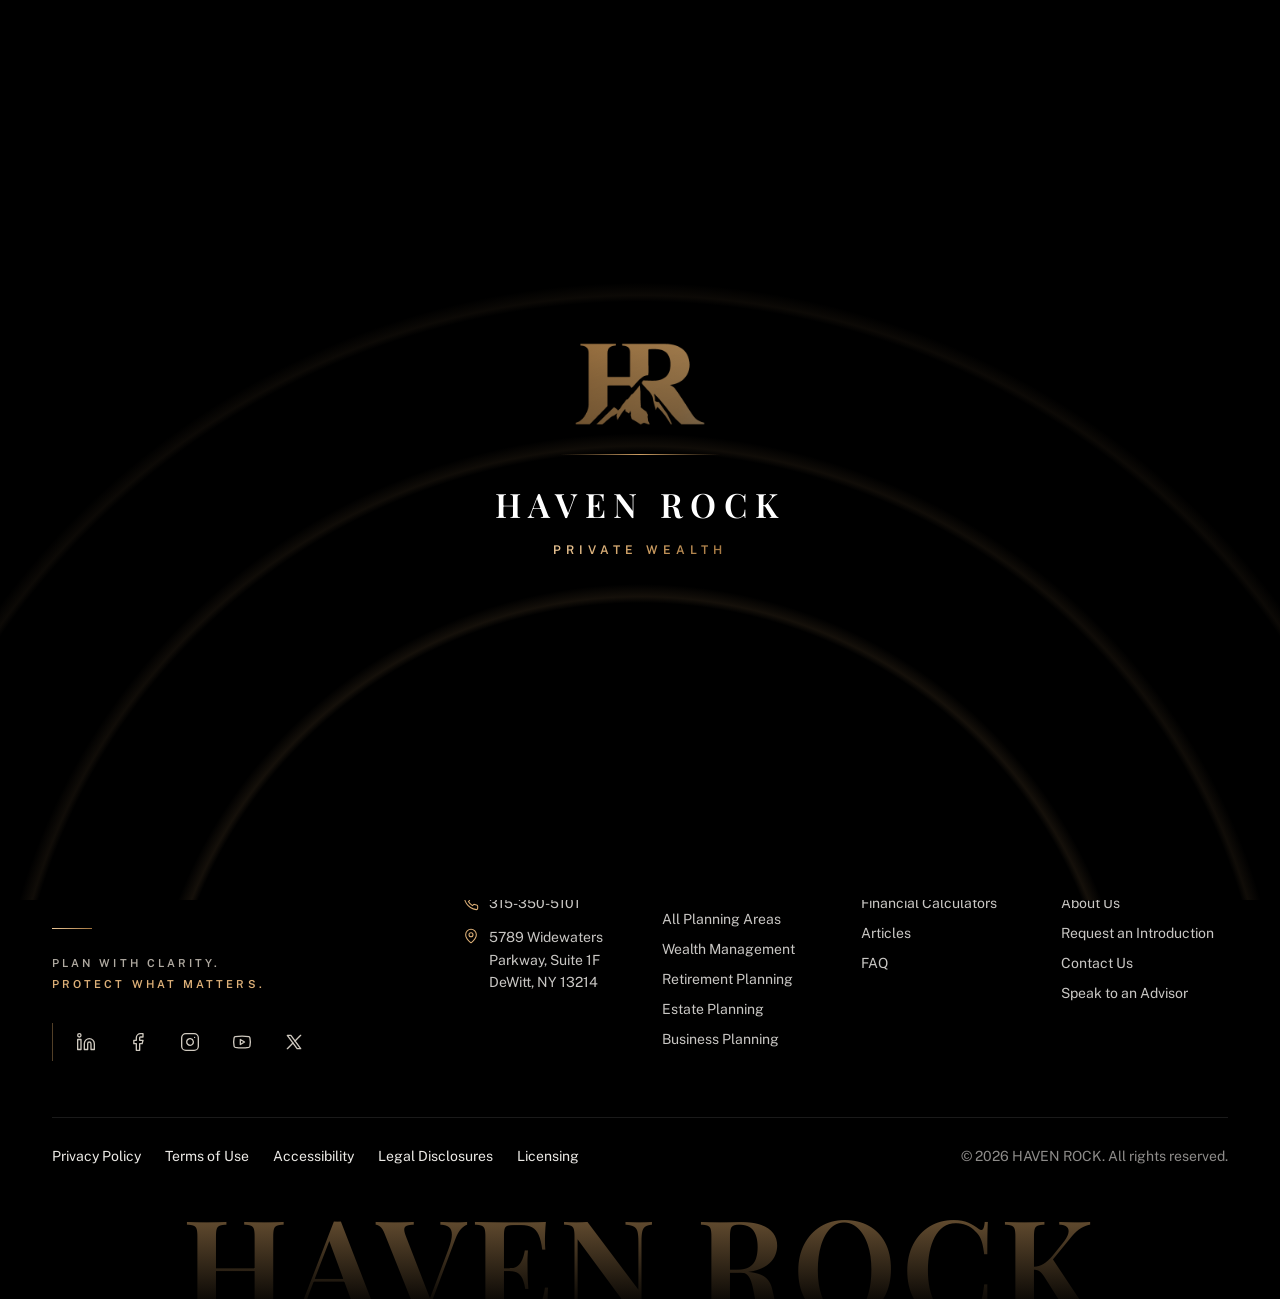
==== commit c3f1e291: "Add files via upload" ====
--- a/index.html
+++ b/index.html
@@ -8,14 +8,14 @@
     <link rel="icon" type="image/png" sizes="64x64" href="./favicon-64.png" />
     <link rel="apple-touch-icon" href="./apple-touch-icon.png" />
     <meta name="theme-color" content="#000000" />
-    <title>Haven Rock | Wealth Management & Financial Planning</title>
+    <title>Haven Rock | Private Wealth & Financial Planning</title>
     <meta name="description" content="Financial planning for individuals, families, and business owners across the United States: wealth management, retirement, estate, tax efficiency, and business succession." />
     <!-- Fonts: production should self-host these files to avoid a third-party request before consent. -->
     <link rel="preconnect" href="https://fonts.googleapis.com" />
     <link rel="preconnect" href="https://fonts.gstatic.com" crossorigin />
-    <link href="https://fonts.googleapis.com/css2?family=Cinzel:wght@500;600&family=Public+Sans:wght@400;500;600;700&family=Libre+Caslon+Text:wght@400;700&family=Source+Serif+4:ital,opsz,wght@1,8..60,400&display=swap" rel="stylesheet" />
-    <script type="module" crossorigin src="./assets/index-Ce7FcrVc.js"></script>
-    <link rel="stylesheet" crossorigin href="./assets/index-CT9oItul.css">
+    <link href="https://fonts.googleapis.com/css2?family=Cinzel:wght@500;600&family=Public+Sans:wght@400;500;600;700&family=Libre+Caslon+Text:wght@400;700&family=Playfair+Display:wght@500;600;700&family=Source+Serif+4:ital,opsz,wght@1,8..60,400&display=swap" rel="stylesheet" />
+    <script type="module" crossorigin src="./assets/index-BHkGNg1f.js"></script>
+    <link rel="stylesheet" crossorigin href="./assets/index-DRFyCvGn.css">
   </head>
   <body>
     <noscript>This site requires JavaScript for its calculators and forms. Please call us or enable JavaScript.</noscript>
--- a/assets/index-DRFyCvGn.css
+++ b/assets/index-DRFyCvGn.css
@@ -0,0 +1 @@
+*,:before,:after{--tw-border-spacing-x: 0;--tw-border-spacing-y: 0;--tw-translate-x: 0;--tw-translate-y: 0;--tw-rotate: 0;--tw-skew-x: 0;--tw-skew-y: 0;--tw-scale-x: 1;--tw-scale-y: 1;--tw-pan-x: ;--tw-pan-y: ;--tw-pinch-zoom: ;--tw-scroll-snap-strictness: proximity;--tw-gradient-from-position: ;--tw-gradient-via-position: ;--tw-gradient-to-position: ;--tw-ordinal: ;--tw-slashed-zero: ;--tw-numeric-figure: ;--tw-numeric-spacing: ;--tw-numeric-fraction: ;--tw-ring-inset: ;--tw-ring-offset-width: 0px;--tw-ring-offset-color: #fff;--tw-ring-color: rgb(59 130 246 / .5);--tw-ring-offset-shadow: 0 0 #0000;--tw-ring-shadow: 0 0 #0000;--tw-shadow: 0 0 #0000;--tw-shadow-colored: 0 0 #0000;--tw-blur: ;--tw-brightness: ;--tw-contrast: ;--tw-grayscale: ;--tw-hue-rotate: ;--tw-invert: ;--tw-saturate: ;--tw-sepia: ;--tw-drop-shadow: ;--tw-backdrop-blur: ;--tw-backdrop-brightness: ;--tw-backdrop-contrast: ;--tw-backdrop-grayscale: ;--tw-backdrop-hue-rotate: ;--tw-backdrop-invert: ;--tw-backdrop-opacity: ;--tw-backdrop-saturate: ;--tw-backdrop-sepia: ;--tw-contain-size: ;--tw-contain-layout: ;--tw-contain-paint: ;--tw-contain-style: }::backdrop{--tw-border-spacing-x: 0;--tw-border-spacing-y: 0;--tw-translate-x: 0;--tw-translate-y: 0;--tw-rotate: 0;--tw-skew-x: 0;--tw-skew-y: 0;--tw-scale-x: 1;--tw-scale-y: 1;--tw-pan-x: ;--tw-pan-y: ;--tw-pinch-zoom: ;--tw-scroll-snap-strictness: proximity;--tw-gradient-from-position: ;--tw-gradient-via-position: ;--tw-gradient-to-position: ;--tw-ordinal: ;--tw-slashed-zero: ;--tw-numeric-figure: ;--tw-numeric-spacing: ;--tw-numeric-fraction: ;--tw-ring-inset: ;--tw-ring-offset-width: 0px;--tw-ring-offset-color: #fff;--tw-ring-color: rgb(59 130 246 / .5);--tw-ring-offset-shadow: 0 0 #0000;--tw-ring-shadow: 0 0 #0000;--tw-shadow: 0 0 #0000;--tw-shadow-colored: 0 0 #0000;--tw-blur: ;--tw-brightness: ;--tw-contrast: ;--tw-grayscale: ;--tw-hue-rotate: ;--tw-invert: ;--tw-saturate: ;--tw-sepia: ;--tw-drop-shadow: ;--tw-backdrop-blur: ;--tw-backdrop-brightness: ;--tw-backdrop-contrast: ;--tw-backdrop-grayscale: ;--tw-backdrop-hue-rotate: ;--tw-backdrop-invert: ;--tw-backdrop-opacity: ;--tw-backdrop-saturate: ;--tw-backdrop-sepia: ;--tw-contain-size: ;--tw-contain-layout: ;--tw-contain-paint: ;--tw-contain-style: }*,:before,:after{box-sizing:border-box;border-width:0;border-style:solid;border-color:#e5e7eb}:before,:after{--tw-content: ""}html,:host{line-height:1.5;-webkit-text-size-adjust:100%;-moz-tab-size:4;-o-tab-size:4;tab-size:4;font-family:Public Sans,system-ui,-apple-system,Segoe UI,sans-serif;font-feature-settings:normal;font-variation-settings:normal;-webkit-tap-highlight-color:transparent}body{margin:0;line-height:inherit}hr{height:0;color:inherit;border-top-width:1px}abbr:where([title]){-webkit-text-decoration:underline dotted;text-decoration:underline dotted}h1,h2,h3,h4,h5,h6{font-size:inherit;font-weight:inherit}a{color:inherit;text-decoration:inherit}b,strong{font-weight:bolder}code,kbd,samp,pre{font-family:ui-monospace,SFMono-Regular,Menlo,Monaco,Consolas,Liberation Mono,Courier New,monospace;font-feature-settings:normal;font-variation-settings:normal;font-size:1em}small{font-size:80%}sub,sup{font-size:75%;line-height:0;position:relative;vertical-align:baseline}sub{bottom:-.25em}sup{top:-.5em}table{text-indent:0;border-color:inherit;border-collapse:collapse}button,input,optgroup,select,textarea{font-family:inherit;font-feature-settings:inherit;font-variation-settings:inherit;font-size:100%;font-weight:inherit;line-height:inherit;letter-spacing:inherit;color:inherit;margin:0;padding:0}button,select{text-transform:none}button,input:where([type=button]),input:where([type=reset]),input:where([type=submit]){-webkit-appearance:button;background-color:transparent;background-image:none}:-moz-focusring{outline:auto}:-moz-ui-invalid{box-shadow:none}progress{vertical-align:baseline}::-webkit-inner-spin-button,::-webkit-outer-spin-button{height:auto}[type=search]{-webkit-appearance:textfield;outline-offset:-2px}::-webkit-search-decoration{-webkit-appearance:none}::-webkit-file-upload-button{-webkit-appearance:button;font:inherit}summary{display:list-item}blockquote,dl,dd,h1,h2,h3,h4,h5,h6,hr,figure,p,pre{margin:0}fieldset{margin:0;padding:0}legend{padding:0}ol,ul,menu{list-style:none;margin:0;padding:0}dialog{padding:0}textarea{resize:vertical}input::-moz-placeholder,textarea::-moz-placeholder{opacity:1;color:#9ca3af}input::placeholder,textarea::placeholder{opacity:1;color:#9ca3af}button,[role=button]{cursor:pointer}:disabled{cursor:default}img,svg,video,canvas,audio,iframe,embed,object{display:block;vertical-align:middle}img,video{max-width:100%;height:auto}[hidden]:where(:not([hidden=until-found])){display:none}[hidden]{display:none!important}html{-webkit-text-size-adjust:100%;text-rendering:optimizeLegibility;scroll-padding-top:6rem}body{--tw-bg-opacity: 1;background-color:rgb(248 246 241 / var(--tw-bg-opacity, 1));font-family:Public Sans,system-ui,-apple-system,Segoe UI,sans-serif;--tw-text-opacity: 1;color:rgb(34 43 41 / var(--tw-text-opacity, 1));-webkit-font-smoothing:antialiased;-moz-osx-font-smoothing:grayscale}h1,h2,h3,h4{font-family:Libre Caslon Text,Georgia,serif;font-weight:500;--tw-text-opacity: 1;color:rgb(0 0 0 / var(--tw-text-opacity, 1))}h1.italic,h2.italic,h3.italic,h4.italic{font-family:"Source Serif 4",Georgia,serif}h1,h2,h3,h4{text-wrap:balance}p{text-wrap:pretty}::-moz-selection{--tw-bg-opacity: 1;background-color:rgb(235 199 151 / var(--tw-bg-opacity, 1));--tw-text-opacity: 1;color:rgb(20 27 26 / var(--tw-text-opacity, 1))}::selection{--tw-bg-opacity: 1;background-color:rgb(235 199 151 / var(--tw-bg-opacity, 1));--tw-text-opacity: 1;color:rgb(20 27 26 / var(--tw-text-opacity, 1))}:focus-visible{outline:3px solid #A2753F;outline-offset:2px;border-radius:4px}.on-dark :focus-visible{outline-color:#cc9d62}.on-dark .on-light :focus-visible{outline-color:#a2753f}.on-light .on-dark :focus-visible{outline-color:#cc9d62}@media (prefers-reduced-motion: reduce){*,*:before,*:after{animation-duration:.01ms!important;animation-iteration-count:1!important;transition-duration:.01ms!important;scroll-behavior:auto!important}}.container-site{margin-left:auto;margin-right:auto;width:100%;max-width:1240px;padding-left:1rem;padding-right:1rem}@media (min-width: 640px){.container-site{padding-left:1.5rem;padding-right:1.5rem}}@media (min-width: 1024px){.container-site{padding-left:2rem;padding-right:2rem}}.eyebrow{font-size:.8125rem;font-weight:600;text-transform:uppercase;letter-spacing:.14em;--tw-text-opacity: 1;color:rgb(126 90 46 / var(--tw-text-opacity, 1))}.link{font-weight:500;--tw-text-opacity: 1;color:rgb(126 90 46 / var(--tw-text-opacity, 1));text-decoration-line:underline;text-decoration-color:#cc9d62;text-decoration-thickness:1px;text-underline-offset:4px;transition-property:color,background-color,border-color,text-decoration-color,fill,stroke;transition-timing-function:cubic-bezier(.4,0,.2,1);transition-duration:.15s}.link:hover{--tw-text-opacity: 1;color:rgb(0 0 0 / var(--tw-text-opacity, 1));text-decoration-color:#000}.\!card,.card{border-radius:14px;border-width:1px;--tw-border-opacity: 1;border-color:rgb(230 224 213 / var(--tw-border-opacity, 1));--tw-bg-opacity: 1;background-color:rgb(255 255 255 / var(--tw-bg-opacity, 1));--tw-shadow: 0 1px 2px rgba(20,27,26,.04), 0 4px 16px -6px rgba(20,27,26,.08);--tw-shadow-colored: 0 1px 2px var(--tw-shadow-color), 0 4px 16px -6px var(--tw-shadow-color);box-shadow:var(--tw-ring-offset-shadow, 0 0 #0000),var(--tw-ring-shadow, 0 0 #0000),var(--tw-shadow)}.rule{height:1px;width:100%;--tw-bg-opacity: 1;background-color:rgb(230 224 213 / var(--tw-bg-opacity, 1))}.field-label{margin-bottom:.375rem;display:block;font-size:.875rem;line-height:1.25rem;font-weight:600;--tw-text-opacity: 1;color:rgb(34 43 41 / var(--tw-text-opacity, 1))}.caps-label{margin-bottom:.5rem;display:block;font-size:.75rem;font-weight:600;text-transform:uppercase;letter-spacing:.16em;--tw-text-opacity: 1;color:rgb(34 43 41 / var(--tw-text-opacity, 1))}.field-hint{margin-top:.375rem;font-size:.875rem;line-height:1.25rem;--tw-text-opacity: 1;color:rgb(74 85 83 / var(--tw-text-opacity, 1))}.field-error{margin-top:.375rem;display:flex;align-items:flex-start;gap:.375rem;font-size:.875rem;line-height:1.25rem;font-weight:500;--tw-text-opacity: 1;color:rgb(140 29 23 / var(--tw-text-opacity, 1))}.input{display:block;min-height:44px;width:100%;border-radius:10px;border-width:1px;--tw-border-opacity: 1;border-color:rgb(214 206 192 / var(--tw-border-opacity, 1));--tw-bg-opacity: 1;background-color:rgb(255 255 255 / var(--tw-bg-opacity, 1));padding:.625rem .875rem;font-size:1rem;line-height:1.5rem;--tw-text-opacity: 1;color:rgb(20 27 26 / var(--tw-text-opacity, 1));--tw-shadow: inset 0 1px 1px rgba(20,27,26,.04);--tw-shadow-colored: inset 0 1px 1px var(--tw-shadow-color);box-shadow:var(--tw-ring-offset-shadow, 0 0 #0000),var(--tw-ring-shadow, 0 0 #0000),var(--tw-shadow);transition-property:color,background-color,border-color,text-decoration-color,fill,stroke;transition-timing-function:cubic-bezier(.4,0,.2,1);transition-duration:.15s}.input::-moz-placeholder{--tw-text-opacity: 1;color:rgb(95 105 103 / var(--tw-text-opacity, 1))}.input::placeholder{--tw-text-opacity: 1;color:rgb(95 105 103 / var(--tw-text-opacity, 1))}.input:hover{--tw-border-opacity: 1;border-color:rgb(95 105 103 / var(--tw-border-opacity, 1))}.input:focus{--tw-border-opacity: 1;border-color:rgb(162 117 63 / var(--tw-border-opacity, 1));outline:2px solid transparent;outline-offset:2px;--tw-ring-offset-shadow: var(--tw-ring-inset) 0 0 0 var(--tw-ring-offset-width) var(--tw-ring-offset-color);--tw-ring-shadow: var(--tw-ring-inset) 0 0 0 calc(2px + var(--tw-ring-offset-width)) var(--tw-ring-color);box-shadow:var(--tw-ring-offset-shadow),var(--tw-ring-shadow),var(--tw-shadow, 0 0 #0000);--tw-ring-color: rgb(189 137 77 / .3)}.input:disabled{cursor:not-allowed;--tw-bg-opacity: 1;background-color:rgb(241 237 229 / var(--tw-bg-opacity, 1))}.input[aria-invalid=true]{--tw-border-opacity: 1;border-color:rgb(179 38 30 / var(--tw-border-opacity, 1))}.input[aria-invalid=true]:focus{--tw-ring-color: rgb(179 38 30 / .25)}.prose-article p{margin-bottom:1.25rem;font-size:1.0625rem;line-height:1.75;--tw-text-opacity: 1;color:rgb(34 43 41 / var(--tw-text-opacity, 1))}.prose-article h2{margin-bottom:.75rem;margin-top:2.5rem;font-size:1.5rem;line-height:2rem}.prose-article ul{margin-bottom:1.5rem}.prose-article ul>:not([hidden])~:not([hidden]){--tw-space-y-reverse: 0;margin-top:calc(.5rem * calc(1 - var(--tw-space-y-reverse)));margin-bottom:calc(.5rem * var(--tw-space-y-reverse))}.prose-article ul{padding-left:1.25rem;font-size:1.0625rem;line-height:1.7;--tw-text-opacity: 1;color:rgb(34 43 41 / var(--tw-text-opacity, 1));list-style:disc}.prose-article li::marker{--tw-text-opacity: 1;color:rgb(162 117 63 / var(--tw-text-opacity, 1))}.sr-only{position:absolute;width:1px;height:1px;padding:0;margin:-1px;overflow:hidden;clip:rect(0,0,0,0);white-space:nowrap;border-width:0}.pointer-events-none{pointer-events:none}.\!visible{visibility:visible!important}.visible{visibility:visible}.fixed{position:fixed}.absolute{position:absolute}.relative{position:relative}.sticky{position:sticky}.inset-0{inset:0}.-inset-x-\[10\%\]{left:-10%;right:-10%}.-inset-x-\[4\%\]{left:-4%;right:-4%}.inset-x-0{left:0;right:0}.inset-x-3{left:.75rem;right:.75rem}.-bottom-10{bottom:-2.5rem}.-left-1\/4{left:-25%}.-left-\[4\%\]{left:-4%}.-right-10{right:-2.5rem}.-right-16{right:-4rem}.-right-40{right:-10rem}.-top-1\/4{top:-25%}.-top-14{top:-3.5rem}.-top-24{top:-6rem}.bottom-0{bottom:0}.bottom-2{bottom:.5rem}.bottom-3{bottom:.75rem}.bottom-4{bottom:1rem}.left-1\/2{left:50%}.left-3\.5{left:.875rem}.left-4{left:1rem}.left-\[-9999px\]{left:-9999px}.left-\[10\%\]{left:10%}.left-\[22px\]{left:22px}.left-\[53\.75\%\]{left:53.75%}.right-3\.5{right:.875rem}.right-\[10\%\]{right:10%}.top-0{top:0}.top-1\/2{top:50%}.top-16{top:4rem}.top-2{top:.5rem}.top-3{top:.75rem}.top-32{top:8rem}.top-\[22px\]{top:22px}.top-\[56\%\]{top:56%}.top-auto{top:auto}.top-full{top:100%}.isolate{isolation:isolate}.-z-10{z-index:-10}.z-10{z-index:10}.z-40{z-index:40}.z-50{z-index:50}.z-\[60\]{z-index:60}.z-\[70\]{z-index:70}.order-1{order:1}.order-2{order:2}.-mx-3{margin-left:-.75rem;margin-right:-.75rem}.mx-auto{margin-left:auto;margin-right:auto}.my-10{margin-top:2.5rem;margin-bottom:2.5rem}.my-6{margin-top:1.5rem;margin-bottom:1.5rem}.my-8{margin-top:2rem;margin-bottom:2rem}.-mb-px{margin-bottom:-1px}.mb-1{margin-bottom:.25rem}.mb-10{margin-bottom:2.5rem}.mb-2{margin-bottom:.5rem}.mb-3{margin-bottom:.75rem}.mb-5{margin-bottom:1.25rem}.mb-6{margin-bottom:1.5rem}.mb-8{margin-bottom:2rem}.ml-1\.5{margin-left:.375rem}.mt-0\.5{margin-top:.125rem}.mt-1{margin-top:.25rem}.mt-1\.5{margin-top:.375rem}.mt-10{margin-top:2.5rem}.mt-12{margin-top:3rem}.mt-14{margin-top:3.5rem}.mt-16{margin-top:4rem}.mt-2{margin-top:.5rem}.mt-2\.5{margin-top:.625rem}.mt-3{margin-top:.75rem}.mt-4{margin-top:1rem}.mt-5{margin-top:1.25rem}.mt-6{margin-top:1.5rem}.mt-7{margin-top:1.75rem}.mt-8{margin-top:2rem}.mt-9{margin-top:2.25rem}.block{display:block}.flex{display:flex}.inline-flex{display:inline-flex}.table{display:table}.grid{display:grid}.contents{display:contents}.hidden{display:none}.aspect-\[4\/3\]{aspect-ratio:4/3}.aspect-square{aspect-ratio:1 / 1}.h-10{height:2.5rem}.h-11{height:2.75rem}.h-14{height:3.5rem}.h-16{height:4rem}.h-2{height:.5rem}.h-2\.5{height:.625rem}.h-3\.5{height:.875rem}.h-4{height:1rem}.h-5{height:1.25rem}.h-6{height:1.5rem}.h-7{height:1.75rem}.h-8{height:2rem}.h-9{height:2.25rem}.h-\[1\.5px\]{height:1.5px}.h-\[140\%\]{height:140%}.h-\[18px\]{height:18px}.h-\[200px\]{height:200px}.h-\[22px\]{height:22px}.h-\[2px\]{height:2px}.h-\[300\%\]{height:300%}.h-\[30px\]{height:30px}.h-\[3px\]{height:3px}.h-\[40\%\]{height:40%}.h-\[40px\]{height:40px}.h-\[480px\]{height:480px}.h-\[55\%\]{height:55%}.h-\[7px\]{height:7px}.h-\[90\%\]{height:90%}.h-\[calc\(var\(--band\)\*1\.1\)\]{height:calc(var(--band) * 1.1)}.h-\[var\(--band\)\]{height:var(--band)}.h-auto{height:auto}.h-full{height:100%}.h-px{height:1px}.max-h-64{max-height:16rem}.min-h-\[200px\]{min-height:200px}.min-h-\[220px\]{min-height:220px}.min-h-\[32px\]{min-height:32px}.min-h-\[3em\]{min-height:3em}.min-h-\[40px\]{min-height:40px}.min-h-\[420px\]{min-height:420px}.min-h-\[42px\]{min-height:42px}.min-h-\[44px\]{min-height:44px}.min-h-\[48px\]{min-height:48px}.min-h-\[52px\]{min-height:52px}.min-h-\[56px\]{min-height:56px}.w-0{width:0px}.w-10{width:2.5rem}.w-11{width:2.75rem}.w-12{width:3rem}.w-16{width:4rem}.w-2{width:.5rem}.w-2\.5{width:.625rem}.w-2\/3{width:66.666667%}.w-24{width:6rem}.w-3\.5{width:.875rem}.w-4{width:1rem}.w-44{width:11rem}.w-5{width:1.25rem}.w-5\/6{width:83.333333%}.w-6{width:1.5rem}.w-60{width:15rem}.w-64{width:16rem}.w-7{width:1.75rem}.w-8{width:2rem}.w-9{width:2.25rem}.w-\[108\%\]{width:108%}.w-\[18px\]{width:18px}.w-\[190px\]{width:190px}.w-\[22px\]{width:22px}.w-\[480px\]{width:480px}.w-\[63px\]{width:63px}.w-\[70\%\]{width:70%}.w-\[7px\]{width:7px}.w-\[84px\]{width:84px}.w-\[90\%\]{width:90%}.w-auto{width:auto}.w-full{width:100%}.w-px{width:1px}.min-w-0{min-width:0px}.min-w-\[64px\]{min-width:64px}.min-w-\[68px\]{min-width:68px}.max-w-2xl{max-width:42rem}.max-w-3xl{max-width:48rem}.max-w-4xl{max-width:56rem}.max-w-5xl{max-width:64rem}.max-w-6xl{max-width:72rem}.max-w-\[220px\]{max-width:220px}.max-w-\[22ch\]{max-width:22ch}.max-w-\[30ch\]{max-width:30ch}.max-w-\[320px\]{max-width:320px}.max-w-\[340px\]{max-width:340px}.max-w-\[34ch\]{max-width:34ch}.max-w-\[46ch\]{max-width:46ch}.max-w-\[54ch\]{max-width:54ch}.max-w-\[60ch\]{max-width:60ch}.max-w-full{max-width:100%}.max-w-lg{max-width:32rem}.max-w-md{max-width:28rem}.max-w-prose{max-width:68ch}.max-w-xl{max-width:36rem}.flex-1{flex:1 1 0%}.shrink-0{flex-shrink:0}.grow{flex-grow:1}.origin-left{transform-origin:left}.origin-top{transform-origin:top}.-translate-x-1\/2{--tw-translate-x: -50%;transform:translate(var(--tw-translate-x),var(--tw-translate-y)) rotate(var(--tw-rotate)) skew(var(--tw-skew-x)) skewY(var(--tw-skew-y)) scaleX(var(--tw-scale-x)) scaleY(var(--tw-scale-y))}.-translate-y-1\/2{--tw-translate-y: -50%;transform:translate(var(--tw-translate-x),var(--tw-translate-y)) rotate(var(--tw-rotate)) skew(var(--tw-skew-x)) skewY(var(--tw-skew-y)) scaleX(var(--tw-scale-x)) scaleY(var(--tw-scale-y))}.translate-y-0{--tw-translate-y: 0px;transform:translate(var(--tw-translate-x),var(--tw-translate-y)) rotate(var(--tw-rotate)) skew(var(--tw-skew-x)) skewY(var(--tw-skew-y)) scaleX(var(--tw-scale-x)) scaleY(var(--tw-scale-y))}.translate-y-2{--tw-translate-y: .5rem;transform:translate(var(--tw-translate-x),var(--tw-translate-y)) rotate(var(--tw-rotate)) skew(var(--tw-skew-x)) skewY(var(--tw-skew-y)) scaleX(var(--tw-scale-x)) scaleY(var(--tw-scale-y))}.-rotate-90{--tw-rotate: -90deg;transform:translate(var(--tw-translate-x),var(--tw-translate-y)) rotate(var(--tw-rotate)) skew(var(--tw-skew-x)) skewY(var(--tw-skew-y)) scaleX(var(--tw-scale-x)) scaleY(var(--tw-scale-y))}.rotate-180{--tw-rotate: 180deg;transform:translate(var(--tw-translate-x),var(--tw-translate-y)) rotate(var(--tw-rotate)) skew(var(--tw-skew-x)) skewY(var(--tw-skew-y)) scaleX(var(--tw-scale-x)) scaleY(var(--tw-scale-y))}.rotate-45{--tw-rotate: 45deg;transform:translate(var(--tw-translate-x),var(--tw-translate-y)) rotate(var(--tw-rotate)) skew(var(--tw-skew-x)) skewY(var(--tw-skew-y)) scaleX(var(--tw-scale-x)) scaleY(var(--tw-scale-y))}.rotate-90{--tw-rotate: 90deg;transform:translate(var(--tw-translate-x),var(--tw-translate-y)) rotate(var(--tw-rotate)) skew(var(--tw-skew-x)) skewY(var(--tw-skew-y)) scaleX(var(--tw-scale-x)) scaleY(var(--tw-scale-y))}.scale-x-0{--tw-scale-x: 0;transform:translate(var(--tw-translate-x),var(--tw-translate-y)) rotate(var(--tw-rotate)) skew(var(--tw-skew-x)) skewY(var(--tw-skew-y)) scaleX(var(--tw-scale-x)) scaleY(var(--tw-scale-y))}.scale-y-0{--tw-scale-y: 0;transform:translate(var(--tw-translate-x),var(--tw-translate-y)) rotate(var(--tw-rotate)) skew(var(--tw-skew-x)) skewY(var(--tw-skew-y)) scaleX(var(--tw-scale-x)) scaleY(var(--tw-scale-y))}.transform{transform:translate(var(--tw-translate-x),var(--tw-translate-y)) rotate(var(--tw-rotate)) skew(var(--tw-skew-x)) skewY(var(--tw-skew-y)) scaleX(var(--tw-scale-x)) scaleY(var(--tw-scale-y))}@keyframes fade-up{0%{opacity:0;transform:translateY(6px)}to{opacity:1;transform:none}}.animate-fade-up{animation:fade-up .22s cubic-bezier(.22,.61,.36,1) both}@keyframes pulse{50%{opacity:.5}}.animate-pulse{animation:pulse 2s cubic-bezier(.4,0,.6,1) infinite}@keyframes spin{to{transform:rotate(360deg)}}.animate-spin{animation:spin 1s linear infinite}.cursor-pointer{cursor:pointer}.select-none{-webkit-user-select:none;-moz-user-select:none;user-select:none}.resize-y{resize:vertical}.scroll-mt-28{scroll-margin-top:7rem}.grid-cols-1{grid-template-columns:repeat(1,minmax(0,1fr))}.grid-cols-2{grid-template-columns:repeat(2,minmax(0,1fr))}.flex-col{flex-direction:column}.flex-wrap{flex-wrap:wrap}.content-start{align-content:flex-start}.items-start{align-items:flex-start}.items-end{align-items:flex-end}.items-center{align-items:center}.items-baseline{align-items:baseline}.items-stretch{align-items:stretch}.justify-end{justify-content:flex-end}.justify-center{justify-content:center}.justify-between{justify-content:space-between}.gap-1{gap:.25rem}.gap-1\.5{gap:.375rem}.gap-10{gap:2.5rem}.gap-11{gap:2.75rem}.gap-12{gap:3rem}.gap-2{gap:.5rem}.gap-2\.5{gap:.625rem}.gap-3{gap:.75rem}.gap-4{gap:1rem}.gap-5{gap:1.25rem}.gap-6{gap:1.5rem}.gap-8{gap:2rem}.gap-9{gap:2.25rem}.gap-\[22px\]{gap:22px}.gap-\[6px\]{gap:6px}.gap-px{gap:1px}.gap-x-4{-moz-column-gap:1rem;column-gap:1rem}.gap-x-6{-moz-column-gap:1.5rem;column-gap:1.5rem}.gap-x-7{-moz-column-gap:1.75rem;column-gap:1.75rem}.gap-x-8{-moz-column-gap:2rem;column-gap:2rem}.gap-y-1{row-gap:.25rem}.gap-y-2{row-gap:.5rem}.gap-y-2\.5{row-gap:.625rem}.gap-y-3{row-gap:.75rem}.space-y-1>:not([hidden])~:not([hidden]){--tw-space-y-reverse: 0;margin-top:calc(.25rem * calc(1 - var(--tw-space-y-reverse)));margin-bottom:calc(.25rem * var(--tw-space-y-reverse))}.space-y-14>:not([hidden])~:not([hidden]){--tw-space-y-reverse: 0;margin-top:calc(3.5rem * calc(1 - var(--tw-space-y-reverse)));margin-bottom:calc(3.5rem * var(--tw-space-y-reverse))}.space-y-2>:not([hidden])~:not([hidden]){--tw-space-y-reverse: 0;margin-top:calc(.5rem * calc(1 - var(--tw-space-y-reverse)));margin-bottom:calc(.5rem * var(--tw-space-y-reverse))}.space-y-2\.5>:not([hidden])~:not([hidden]){--tw-space-y-reverse: 0;margin-top:calc(.625rem * calc(1 - var(--tw-space-y-reverse)));margin-bottom:calc(.625rem * var(--tw-space-y-reverse))}.space-y-3\.5>:not([hidden])~:not([hidden]){--tw-space-y-reverse: 0;margin-top:calc(.875rem * calc(1 - var(--tw-space-y-reverse)));margin-bottom:calc(.875rem * var(--tw-space-y-reverse))}.space-y-4>:not([hidden])~:not([hidden]){--tw-space-y-reverse: 0;margin-top:calc(1rem * calc(1 - var(--tw-space-y-reverse)));margin-bottom:calc(1rem * var(--tw-space-y-reverse))}.space-y-5>:not([hidden])~:not([hidden]){--tw-space-y-reverse: 0;margin-top:calc(1.25rem * calc(1 - var(--tw-space-y-reverse)));margin-bottom:calc(1.25rem * var(--tw-space-y-reverse))}.space-y-6>:not([hidden])~:not([hidden]){--tw-space-y-reverse: 0;margin-top:calc(1.5rem * calc(1 - var(--tw-space-y-reverse)));margin-bottom:calc(1.5rem * var(--tw-space-y-reverse))}.space-y-7>:not([hidden])~:not([hidden]){--tw-space-y-reverse: 0;margin-top:calc(1.75rem * calc(1 - var(--tw-space-y-reverse)));margin-bottom:calc(1.75rem * var(--tw-space-y-reverse))}.divide-y>:not([hidden])~:not([hidden]){--tw-divide-y-reverse: 0;border-top-width:calc(1px * calc(1 - var(--tw-divide-y-reverse)));border-bottom-width:calc(1px * var(--tw-divide-y-reverse))}.divide-stone-200>:not([hidden])~:not([hidden]){--tw-divide-opacity: 1;border-color:rgb(230 224 213 / var(--tw-divide-opacity, 1))}.overflow-auto{overflow:auto}.overflow-hidden{overflow:hidden}.overflow-visible{overflow:visible}.overflow-x-auto{overflow-x:auto}.overflow-y-auto{overflow-y:auto}.whitespace-nowrap{white-space:nowrap}.rounded{border-radius:.25rem}.rounded-\[22px\]{border-radius:22px}.rounded-\[26px\]{border-radius:26px}.rounded-\[2px\]{border-radius:2px}.rounded-\[3px\]{border-radius:3px}.rounded-card{border-radius:14px}.rounded-control{border-radius:10px}.rounded-full{border-radius:9999px}.rounded-lg{border-radius:.5rem}.rounded-sm{border-radius:.125rem}.border{border-width:1px}.border-y{border-top-width:1px;border-bottom-width:1px}.border-b{border-bottom-width:1px}.border-b-\[3px\]{border-bottom-width:3px}.border-l-4{border-left-width:4px}.border-l-\[3px\]{border-left-width:3px}.border-t{border-top-width:1px}.border-t-2{border-top-width:2px}.border-dashed{border-style:dashed}.border-\[\#E6DED2\]{--tw-border-opacity: 1;border-color:rgb(230 222 210 / var(--tw-border-opacity, 1))}.border-danger-600\/30{border-color:#b3261e4d}.border-gold-200{--tw-border-opacity: 1;border-color:rgb(235 199 151 / var(--tw-border-opacity, 1))}.border-gold-200\/70{border-color:#ebc797b3}.border-gold-300\/20{border-color:#ddb07833}.border-gold-300\/50{border-color:#ddb07880}.border-gold-300\/70{border-color:#ddb078b3}.border-gold-300\/80{border-color:#ddb078cc}.border-gold-400{--tw-border-opacity: 1;border-color:rgb(204 157 98 / var(--tw-border-opacity, 1))}.border-gold-400\/35{border-color:#cc9d6259}.border-gold-400\/40{border-color:#cc9d6266}.border-gold-400\/50{border-color:#cc9d6280}.border-gold-500{--tw-border-opacity: 1;border-color:rgb(189 137 77 / var(--tw-border-opacity, 1))}.border-gold-500\/25{border-color:#bd894d40}.border-gold-500\/40{border-color:#bd894d66}.border-onyx-700{--tw-border-opacity: 1;border-color:rgb(47 45 42 / var(--tw-border-opacity, 1))}.border-onyx-800{--tw-border-opacity: 1;border-color:rgb(30 29 27 / var(--tw-border-opacity, 1))}.border-onyx-950{--tw-border-opacity: 1;border-color:rgb(0 0 0 / var(--tw-border-opacity, 1))}.border-onyx-950\/25{border-color:#00000040}.border-onyx-950\/30{border-color:#0000004d}.border-stone-100{--tw-border-opacity: 1;border-color:rgb(241 237 229 / var(--tw-border-opacity, 1))}.border-stone-200{--tw-border-opacity: 1;border-color:rgb(230 224 213 / var(--tw-border-opacity, 1))}.border-stone-300{--tw-border-opacity: 1;border-color:rgb(214 206 192 / var(--tw-border-opacity, 1))}.border-success-700\/30{border-color:#1e6b3a4d}.border-transparent{border-color:transparent}.border-white{--tw-border-opacity: 1;border-color:rgb(255 255 255 / var(--tw-border-opacity, 1))}.border-white\/10{border-color:#ffffff1a}.border-white\/35{border-color:#ffffff59}.border-t-gold-500{--tw-border-opacity: 1;border-top-color:rgb(189 137 77 / var(--tw-border-opacity, 1))}.bg-black\/35{background-color:#00000059}.bg-canvas{--tw-bg-opacity: 1;background-color:rgb(248 246 241 / var(--tw-bg-opacity, 1))}.bg-current{background-color:currentColor}.bg-danger-50{--tw-bg-opacity: 1;background-color:rgb(253 241 240 / var(--tw-bg-opacity, 1))}.bg-gold-100{--tw-bg-opacity: 1;background-color:rgb(246 234 215 / var(--tw-bg-opacity, 1))}.bg-gold-300{--tw-bg-opacity: 1;background-color:rgb(221 176 120 / var(--tw-bg-opacity, 1))}.bg-gold-400{--tw-bg-opacity: 1;background-color:rgb(204 157 98 / var(--tw-bg-opacity, 1))}.bg-gold-400\/60{background-color:#cc9d6299}.bg-gold-50{--tw-bg-opacity: 1;background-color:rgb(251 246 238 / var(--tw-bg-opacity, 1))}.bg-gold-500{--tw-bg-opacity: 1;background-color:rgb(189 137 77 / var(--tw-bg-opacity, 1))}.bg-gold-600{--tw-bg-opacity: 1;background-color:rgb(162 117 63 / var(--tw-bg-opacity, 1))}.bg-gold-700{--tw-bg-opacity: 1;background-color:rgb(126 90 46 / var(--tw-bg-opacity, 1))}.bg-onyx-100{--tw-bg-opacity: 1;background-color:rgb(236 234 230 / var(--tw-bg-opacity, 1))}.bg-onyx-50{--tw-bg-opacity: 1;background-color:rgb(246 245 243 / var(--tw-bg-opacity, 1))}.bg-onyx-700{--tw-bg-opacity: 1;background-color:rgb(47 45 42 / var(--tw-bg-opacity, 1))}.bg-onyx-800{--tw-bg-opacity: 1;background-color:rgb(30 29 27 / var(--tw-bg-opacity, 1))}.bg-onyx-900{--tw-bg-opacity: 1;background-color:rgb(20 19 18 / var(--tw-bg-opacity, 1))}.bg-onyx-900\/60{background-color:#14131299}.bg-onyx-950{--tw-bg-opacity: 1;background-color:rgb(0 0 0 / var(--tw-bg-opacity, 1))}.bg-onyx-950\/90{background-color:#000000e6}.bg-stone-100{--tw-bg-opacity: 1;background-color:rgb(241 237 229 / var(--tw-bg-opacity, 1))}.bg-stone-100\/60{background-color:#f1ede599}.bg-stone-200{--tw-bg-opacity: 1;background-color:rgb(230 224 213 / var(--tw-bg-opacity, 1))}.bg-success-50{--tw-bg-opacity: 1;background-color:rgb(238 247 240 / var(--tw-bg-opacity, 1))}.bg-transparent{background-color:transparent}.bg-white{--tw-bg-opacity: 1;background-color:rgb(255 255 255 / var(--tw-bg-opacity, 1))}.bg-white\/\[0\.03\]{background-color:#ffffff08}.bg-\[radial-gradient\(ellipse_at_75\%_35\%\,rgba\(204\,157\,98\,0\.38\)\,transparent_55\%\)\,linear-gradient\(135deg\,\#141312_30\%\,\#5E4322_75\%\,\#936B3C\)\]{background-image:radial-gradient(ellipse at 75% 35%,rgba(204,157,98,.38),transparent 55%),linear-gradient(135deg,#141312 30%,#5e4322 75%,#936b3c)}.bg-gradient-to-b{background-image:linear-gradient(to bottom,var(--tw-gradient-stops))}.bg-gradient-to-br{background-image:linear-gradient(to bottom right,var(--tw-gradient-stops))}.bg-gradient-to-l{background-image:linear-gradient(to left,var(--tw-gradient-stops))}.bg-gradient-to-r{background-image:linear-gradient(to right,var(--tw-gradient-stops))}.from-\[\#C99A5E\]{--tw-gradient-from: #C99A5E var(--tw-gradient-from-position);--tw-gradient-to: rgb(201 154 94 / 0) var(--tw-gradient-to-position);--tw-gradient-stops: var(--tw-gradient-from), var(--tw-gradient-to)}.from-gold-200{--tw-gradient-from: #EBC797 var(--tw-gradient-from-position);--tw-gradient-to: rgb(235 199 151 / 0) var(--tw-gradient-to-position);--tw-gradient-stops: var(--tw-gradient-from), var(--tw-gradient-to)}.from-gold-300{--tw-gradient-from: #DDB078 var(--tw-gradient-from-position);--tw-gradient-to: rgb(221 176 120 / 0) var(--tw-gradient-to-position);--tw-gradient-stops: var(--tw-gradient-from), var(--tw-gradient-to)}.from-gold-400{--tw-gradient-from: #CC9D62 var(--tw-gradient-from-position);--tw-gradient-to: rgb(204 157 98 / 0) var(--tw-gradient-to-position);--tw-gradient-stops: var(--tw-gradient-from), var(--tw-gradient-to)}.from-gold-500{--tw-gradient-from: #BD894D var(--tw-gradient-from-position);--tw-gradient-to: rgb(189 137 77 / 0) var(--tw-gradient-to-position);--tw-gradient-stops: var(--tw-gradient-from), var(--tw-gradient-to)}.from-onyx-700{--tw-gradient-from: #2F2D2A var(--tw-gradient-from-position);--tw-gradient-to: rgb(47 45 42 / 0) var(--tw-gradient-to-position);--tw-gradient-stops: var(--tw-gradient-from), var(--tw-gradient-to)}.from-stone-200{--tw-gradient-from: #E6E0D5 var(--tw-gradient-from-position);--tw-gradient-to: rgb(230 224 213 / 0) var(--tw-gradient-to-position);--tw-gradient-stops: var(--tw-gradient-from), var(--tw-gradient-to)}.from-transparent{--tw-gradient-from: transparent var(--tw-gradient-from-position);--tw-gradient-to: rgb(0 0 0 / 0) var(--tw-gradient-to-position);--tw-gradient-stops: var(--tw-gradient-from), var(--tw-gradient-to)}.via-gold-500{--tw-gradient-to: rgb(189 137 77 / 0) var(--tw-gradient-to-position);--tw-gradient-stops: var(--tw-gradient-from), #BD894D var(--tw-gradient-via-position), var(--tw-gradient-to)}.via-gold-700{--tw-gradient-to: rgb(126 90 46 / 0) var(--tw-gradient-to-position);--tw-gradient-stops: var(--tw-gradient-from), #7E5A2E var(--tw-gradient-via-position), var(--tw-gradient-to)}.via-onyx-300{--tw-gradient-to: rgb(176 170 161 / 0) var(--tw-gradient-to-position);--tw-gradient-stops: var(--tw-gradient-from), #B0AAA1 var(--tw-gradient-via-position), var(--tw-gradient-to)}.via-onyx-900{--tw-gradient-to: rgb(20 19 18 / 0) var(--tw-gradient-to-position);--tw-gradient-stops: var(--tw-gradient-from), #141312 var(--tw-gradient-via-position), var(--tw-gradient-to)}.to-\[\#946A38\]{--tw-gradient-to: #946A38 var(--tw-gradient-to-position)}.to-gold-300{--tw-gradient-to: #DDB078 var(--tw-gradient-to-position)}.to-gold-400{--tw-gradient-to: #CC9D62 var(--tw-gradient-to-position)}.to-gold-500{--tw-gradient-to: #BD894D var(--tw-gradient-to-position)}.to-gold-600{--tw-gradient-to: #A2753F var(--tw-gradient-to-position)}.to-gold-700{--tw-gradient-to: #7E5A2E var(--tw-gradient-to-position)}.to-onyx-700{--tw-gradient-to: #2F2D2A var(--tw-gradient-to-position)}.to-onyx-950{--tw-gradient-to: #000000 var(--tw-gradient-to-position)}.object-cover{-o-object-fit:cover;object-fit:cover}.p-1{padding:.25rem}.p-1\.5{padding:.375rem}.p-10{padding:2.5rem}.p-3{padding:.75rem}.p-3\.5{padding:.875rem}.p-4{padding:1rem}.p-5{padding:1.25rem}.p-6{padding:1.5rem}.p-7{padding:1.75rem}.px-1{padding-left:.25rem;padding-right:.25rem}.px-1\.5{padding-left:.375rem;padding-right:.375rem}.px-2{padding-left:.5rem;padding-right:.5rem}.px-3{padding-left:.75rem;padding-right:.75rem}.px-3\.5{padding-left:.875rem;padding-right:.875rem}.px-4{padding-left:1rem;padding-right:1rem}.px-5{padding-left:1.25rem;padding-right:1.25rem}.px-6{padding-left:1.5rem;padding-right:1.5rem}.px-7{padding-left:1.75rem;padding-right:1.75rem}.py-0\.5{padding-top:.125rem;padding-bottom:.125rem}.py-1\.5{padding-top:.375rem;padding-bottom:.375rem}.py-10{padding-top:2.5rem;padding-bottom:2.5rem}.py-12{padding-top:3rem;padding-bottom:3rem}.py-14{padding-top:3.5rem;padding-bottom:3.5rem}.py-16{padding-top:4rem;padding-bottom:4rem}.py-2{padding-top:.5rem;padding-bottom:.5rem}.py-2\.5{padding-top:.625rem;padding-bottom:.625rem}.py-20{padding-top:5rem;padding-bottom:5rem}.py-24{padding-top:6rem;padding-bottom:6rem}.py-3{padding-top:.75rem;padding-bottom:.75rem}.py-4{padding-top:1rem;padding-bottom:1rem}.py-6{padding-top:1.5rem;padding-bottom:1.5rem}.py-8{padding-top:2rem;padding-bottom:2rem}.pb-2{padding-bottom:.5rem}.pb-5{padding-bottom:1.25rem}.pb-\[190px\]{padding-bottom:190px}.pl-11{padding-left:2.75rem}.pl-3{padding-left:.75rem}.pl-5{padding-left:1.25rem}.pl-7{padding-left:1.75rem}.pr-1{padding-right:.25rem}.pr-16{padding-right:4rem}.pr-2{padding-right:.5rem}.pt-1{padding-top:.25rem}.pt-10{padding-top:2.5rem}.pt-16{padding-top:4rem}.pt-5{padding-top:1.25rem}.pt-6{padding-top:1.5rem}.pt-7{padding-top:1.75rem}.pt-8{padding-top:2rem}.pt-9{padding-top:2.25rem}.text-left{text-align:left}.text-center{text-align:center}.text-right{text-align:right}.font-\[\'Playfair_Display\'\,Georgia\,serif\]{font-family:Playfair Display,Georgia,serif}.font-display{font-family:Cinzel,Libre Caslon Text,Georgia,serif}.font-mono{font-family:ui-monospace,SFMono-Regular,Menlo,Monaco,Consolas,Liberation Mono,Courier New,monospace}.font-sans{font-family:Public Sans,system-ui,-apple-system,Segoe UI,sans-serif}.font-serif{font-family:Libre Caslon Text,Georgia,serif}.text-2xl{font-size:1.5rem;line-height:2rem}.text-3xl{font-size:1.875rem;line-height:2.25rem}.text-4xl{font-size:2.25rem;line-height:2.5rem}.text-\[0\.56em\]{font-size:.56em}.text-\[0\.58rem\]{font-size:.58rem}.text-\[0\.625rem\]{font-size:.625rem}.text-\[0\.62rem\]{font-size:.62rem}.text-\[0\.66rem\]{font-size:.66rem}.text-\[0\.6875rem\]{font-size:.6875rem}.text-\[0\.68rem\]{font-size:.68rem}.text-\[0\.72rem\]{font-size:.72rem}.text-\[0\.75rem\]{font-size:.75rem}.text-\[0\.7rem\]{font-size:.7rem}.text-\[0\.8125rem\]{font-size:.8125rem}.text-\[0\.82rem\]{font-size:.82rem}.text-\[0\.85em\]{font-size:.85em}.text-\[0\.875rem\]{font-size:.875rem}.text-\[0\.9375rem\]{font-size:.9375rem}.text-\[0\.95rem\]{font-size:.95rem}.text-\[0\.9875rem\]{font-size:.9875rem}.text-\[1\.05rem\]{font-size:1.05rem}.text-\[1\.0625rem\]{font-size:1.0625rem}.text-\[1\.08rem\]{font-size:1.08rem}.text-\[1\.12rem\]{font-size:1.12rem}.text-\[1\.1rem\]{font-size:1.1rem}.text-\[1\.2rem\]{font-size:1.2rem}.text-\[1\.45rem\]{font-size:1.45rem}.text-\[1\.4rem\]{font-size:1.4rem}.text-\[1\.5rem\]{font-size:1.5rem}.text-\[1\.65rem\]{font-size:1.65rem}.text-\[1\.6rem\]{font-size:1.6rem}.text-\[2\.1rem\]{font-size:2.1rem}.text-\[2\.2rem\]{font-size:2.2rem}.text-\[2\.6rem\]{font-size:2.6rem}.text-\[2\.75rem\]{font-size:2.75rem}.text-\[200px\]{font-size:200px}.text-\[2rem\]{font-size:2rem}.text-\[clamp\(1\.35rem\,1\.05rem\+1vw\,1\.85rem\)\]{font-size:clamp(1.35rem,1.05rem + 1vw,1.85rem)}.text-\[clamp\(1\.35rem\,1rem\+1\.3vw\,2\.1rem\)\]{font-size:clamp(1.35rem,1rem + 1.3vw,2.1rem)}.text-\[clamp\(1\.75rem\,1\.2rem\+2\.4vw\,3\.25rem\)\]{font-size:clamp(1.75rem,1.2rem + 2.4vw,3.25rem)}.text-\[clamp\(1\.9rem\,1\.3rem\+2vw\,3rem\)\]{font-size:clamp(1.9rem,1.3rem + 2vw,3rem)}.text-\[clamp\(2rem\,1\.5rem\+2vw\,3rem\)\]{font-size:clamp(2rem,1.5rem + 2vw,3rem)}.text-base{font-size:1rem;line-height:1.5rem}.text-display{font-size:clamp(2.5rem,1.6rem + 3.6vw,4.25rem);line-height:1.04;letter-spacing:-.02em}.text-h1{font-size:clamp(2.125rem,1.6rem + 2vw,3.25rem);line-height:1.1;letter-spacing:-.015em}.text-h2{font-size:clamp(2rem,1.6rem + 1.3vw,2.5rem);line-height:1.15;letter-spacing:-.01em}.text-h3{font-size:1.375rem;line-height:1.3}.text-lead{font-size:1.1875rem;line-height:1.65}.text-lg{font-size:1.125rem;line-height:1.75rem}.text-sm{font-size:.875rem;line-height:1.25rem}.text-xl{font-size:1.25rem;line-height:1.75rem}.text-xs{font-size:.75rem;line-height:1rem}.font-medium{font-weight:500}.font-normal{font-weight:400}.font-semibold{font-weight:600}.uppercase{text-transform:uppercase}.capitalize{text-transform:capitalize}.normal-case{text-transform:none}.italic{font-style:italic}.tabular-nums{--tw-numeric-spacing: tabular-nums;font-variant-numeric:var(--tw-ordinal) var(--tw-slashed-zero) var(--tw-numeric-figure) var(--tw-numeric-spacing) var(--tw-numeric-fraction)}.leading-\[1\.05\]{line-height:1.05}.leading-\[1\.18\]{line-height:1.18}.leading-\[1\.1\]{line-height:1.1}.leading-\[1\.9\]{line-height:1.9}.leading-none{line-height:1}.leading-relaxed{line-height:1.625}.leading-snug{line-height:1.375}.leading-tight{line-height:1.25}.tracking-\[0\.01em\]{letter-spacing:.01em}.tracking-\[0\.04em\]{letter-spacing:.04em}.tracking-\[0\.06em\]{letter-spacing:.06em}.tracking-\[0\.08em\]{letter-spacing:.08em}.tracking-\[0\.12em\]{letter-spacing:.12em}.tracking-\[0\.14em\]{letter-spacing:.14em}.tracking-\[0\.16em\]{letter-spacing:.16em}.tracking-\[0\.18em\]{letter-spacing:.18em}.tracking-\[0\.1em\]{letter-spacing:.1em}.tracking-\[0\.24em\]{letter-spacing:.24em}.tracking-\[0\.28em\]{letter-spacing:.28em}.tracking-\[0\.2em\]{letter-spacing:.2em}.tracking-\[0\.34em\]{letter-spacing:.34em}.tracking-\[0\.42em\]{letter-spacing:.42em}.tracking-normal{letter-spacing:0em}.tracking-tight{letter-spacing:-.025em}.tracking-wider{letter-spacing:.05em}.text-danger-700{--tw-text-opacity: 1;color:rgb(140 29 23 / var(--tw-text-opacity, 1))}.text-gold-200{--tw-text-opacity: 1;color:rgb(235 199 151 / var(--tw-text-opacity, 1))}.text-gold-300{--tw-text-opacity: 1;color:rgb(221 176 120 / var(--tw-text-opacity, 1))}.text-gold-300\/80{color:#ddb078cc}.text-gold-400{--tw-text-opacity: 1;color:rgb(204 157 98 / var(--tw-text-opacity, 1))}.text-gold-50{--tw-text-opacity: 1;color:rgb(251 246 238 / var(--tw-text-opacity, 1))}.text-gold-500{--tw-text-opacity: 1;color:rgb(189 137 77 / var(--tw-text-opacity, 1))}.text-gold-500\/\[0\.14\]{color:#bd894d24}.text-gold-600{--tw-text-opacity: 1;color:rgb(162 117 63 / var(--tw-text-opacity, 1))}.text-gold-700{--tw-text-opacity: 1;color:rgb(126 90 46 / var(--tw-text-opacity, 1))}.text-ink-500{--tw-text-opacity: 1;color:rgb(95 105 103 / var(--tw-text-opacity, 1))}.text-ink-600{--tw-text-opacity: 1;color:rgb(74 85 83 / var(--tw-text-opacity, 1))}.text-ink-700{--tw-text-opacity: 1;color:rgb(54 64 62 / var(--tw-text-opacity, 1))}.text-ink-800{--tw-text-opacity: 1;color:rgb(34 43 41 / var(--tw-text-opacity, 1))}.text-ink-900{--tw-text-opacity: 1;color:rgb(20 27 26 / var(--tw-text-opacity, 1))}.text-onyx-100{--tw-text-opacity: 1;color:rgb(236 234 230 / var(--tw-text-opacity, 1))}.text-onyx-100\/60{color:#eceae699}.text-onyx-100\/85{color:#eceae6d9}.text-onyx-100\/90{color:#eceae6e6}.text-onyx-200{--tw-text-opacity: 1;color:rgb(214 210 203 / var(--tw-text-opacity, 1))}.text-onyx-300{--tw-text-opacity: 1;color:rgb(176 170 161 / var(--tw-text-opacity, 1))}.text-onyx-700{--tw-text-opacity: 1;color:rgb(47 45 42 / var(--tw-text-opacity, 1))}.text-onyx-800{--tw-text-opacity: 1;color:rgb(30 29 27 / var(--tw-text-opacity, 1))}.text-onyx-900{--tw-text-opacity: 1;color:rgb(20 19 18 / var(--tw-text-opacity, 1))}.text-onyx-950{--tw-text-opacity: 1;color:rgb(0 0 0 / var(--tw-text-opacity, 1))}.text-success-700{--tw-text-opacity: 1;color:rgb(30 107 58 / var(--tw-text-opacity, 1))}.text-white{--tw-text-opacity: 1;color:rgb(255 255 255 / var(--tw-text-opacity, 1))}.text-white\/90{color:#ffffffe6}.underline{text-decoration-line:underline}.decoration-gold-400\/50{text-decoration-color:#cc9d6280}.decoration-gold-400\/60{text-decoration-color:#cc9d6299}.decoration-gold-500\/50{text-decoration-color:#bd894d80}.decoration-onyx-300{text-decoration-color:#b0aaa1}.decoration-1{text-decoration-thickness:1px}.underline-offset-4{text-underline-offset:4px}.underline-offset-\[6px\]{text-underline-offset:6px}.accent-gold-500{accent-color:#BD894D}.accent-onyx-700{accent-color:#2F2D2A}.opacity-0{opacity:0}.opacity-100{opacity:1}.opacity-60{opacity:.6}.opacity-70{opacity:.7}.opacity-80{opacity:.8}.opacity-90{opacity:.9}.opacity-\[0\.06\]{opacity:.06}.opacity-\[0\.22\]{opacity:.22}.opacity-\[0\.35\]{opacity:.35}.shadow-\[0_10px_30px_-10px_rgba\(0\,0\,0\,0\.6\)\]{--tw-shadow: 0 10px 30px -10px rgba(0,0,0,.6);--tw-shadow-colored: 0 10px 30px -10px var(--tw-shadow-color);box-shadow:var(--tw-ring-offset-shadow, 0 0 #0000),var(--tw-ring-shadow, 0 0 #0000),var(--tw-shadow)}.shadow-\[0_1px_0_rgba\(235\,199\,151\,0\.18\)_inset\,0_6px_16px_-8px_rgba\(0\,0\,0\,0\.6\)\]{--tw-shadow: 0 1px 0 rgba(235,199,151,.18) inset,0 6px 16px -8px rgba(0,0,0,.6);--tw-shadow-colored: inset 0 1px 0 var(--tw-shadow-color), 0 6px 16px -8px var(--tw-shadow-color);box-shadow:var(--tw-ring-offset-shadow, 0 0 #0000),var(--tw-ring-shadow, 0 0 #0000),var(--tw-shadow)}.shadow-\[0_24px_50px_-30px_rgba\(0\,0\,0\,0\.35\)\]{--tw-shadow: 0 24px 50px -30px rgba(0,0,0,.35);--tw-shadow-colored: 0 24px 50px -30px var(--tw-shadow-color);box-shadow:var(--tw-ring-offset-shadow, 0 0 #0000),var(--tw-ring-shadow, 0 0 #0000),var(--tw-shadow)}.shadow-\[0_6px_18px_-8px_rgba\(204\,157\,98\,0\.6\)\]{--tw-shadow: 0 6px 18px -8px rgba(204,157,98,.6);--tw-shadow-colored: 0 6px 18px -8px var(--tw-shadow-color);box-shadow:var(--tw-ring-offset-shadow, 0 0 #0000),var(--tw-ring-shadow, 0 0 #0000),var(--tw-shadow)}.shadow-card{--tw-shadow: 0 1px 2px rgba(20,27,26,.04), 0 4px 16px -6px rgba(20,27,26,.08);--tw-shadow-colored: 0 1px 2px var(--tw-shadow-color), 0 4px 16px -6px var(--tw-shadow-color);box-shadow:var(--tw-ring-offset-shadow, 0 0 #0000),var(--tw-ring-shadow, 0 0 #0000),var(--tw-shadow)}.shadow-lift{--tw-shadow: 0 2px 4px rgba(20,27,26,.05), 0 18px 40px -16px rgba(20,27,26,.22);--tw-shadow-colored: 0 2px 4px var(--tw-shadow-color), 0 18px 40px -16px var(--tw-shadow-color);box-shadow:var(--tw-ring-offset-shadow, 0 0 #0000),var(--tw-ring-shadow, 0 0 #0000),var(--tw-shadow)}.shadow-menu{--tw-shadow: 0 24px 60px -20px rgba(0,0,0,.35);--tw-shadow-colored: 0 24px 60px -20px var(--tw-shadow-color);box-shadow:var(--tw-ring-offset-shadow, 0 0 #0000),var(--tw-ring-shadow, 0 0 #0000),var(--tw-shadow)}.outline-none{outline:2px solid transparent;outline-offset:2px}.outline{outline-style:solid}.ring{--tw-ring-offset-shadow: var(--tw-ring-inset) 0 0 0 var(--tw-ring-offset-width) var(--tw-ring-offset-color);--tw-ring-shadow: var(--tw-ring-inset) 0 0 0 calc(3px + var(--tw-ring-offset-width)) var(--tw-ring-color);box-shadow:var(--tw-ring-offset-shadow),var(--tw-ring-shadow),var(--tw-shadow, 0 0 #0000)}.filter{filter:var(--tw-blur) var(--tw-brightness) var(--tw-contrast) var(--tw-grayscale) var(--tw-hue-rotate) var(--tw-invert) var(--tw-saturate) var(--tw-sepia) var(--tw-drop-shadow)}.backdrop-blur-md{--tw-backdrop-blur: blur(12px);backdrop-filter:var(--tw-backdrop-blur) var(--tw-backdrop-brightness) var(--tw-backdrop-contrast) var(--tw-backdrop-grayscale) var(--tw-backdrop-hue-rotate) var(--tw-backdrop-invert) var(--tw-backdrop-opacity) var(--tw-backdrop-saturate) var(--tw-backdrop-sepia)}.backdrop-blur-sm{--tw-backdrop-blur: blur(4px);backdrop-filter:var(--tw-backdrop-blur) var(--tw-backdrop-brightness) var(--tw-backdrop-contrast) var(--tw-backdrop-grayscale) var(--tw-backdrop-hue-rotate) var(--tw-backdrop-invert) var(--tw-backdrop-opacity) var(--tw-backdrop-saturate) var(--tw-backdrop-sepia)}.transition{transition-property:color,background-color,border-color,text-decoration-color,fill,stroke,opacity,box-shadow,transform,filter,backdrop-filter;transition-timing-function:cubic-bezier(.4,0,.2,1);transition-duration:.15s}.transition-\[background-color\,color\,border-color\,box-shadow\,transform\]{transition-property:background-color,color,border-color,box-shadow,transform;transition-timing-function:cubic-bezier(.4,0,.2,1);transition-duration:.15s}.transition-\[border-color\,transform\]{transition-property:border-color,transform;transition-timing-function:cubic-bezier(.4,0,.2,1);transition-duration:.15s}.transition-\[box-shadow\,border-color\,transform\]{transition-property:box-shadow,border-color,transform;transition-timing-function:cubic-bezier(.4,0,.2,1);transition-duration:.15s}.transition-\[box-shadow\,border-color\]{transition-property:box-shadow,border-color;transition-timing-function:cubic-bezier(.4,0,.2,1);transition-duration:.15s}.transition-\[opacity\,transform\]{transition-property:opacity,transform;transition-timing-function:cubic-bezier(.4,0,.2,1);transition-duration:.15s}.transition-\[stroke-dasharray\,stroke-dashoffset\]{transition-property:stroke-dasharray,stroke-dashoffset;transition-timing-function:cubic-bezier(.4,0,.2,1);transition-duration:.15s}.transition-\[width\]{transition-property:width;transition-timing-function:cubic-bezier(.4,0,.2,1);transition-duration:.15s}.transition-all{transition-property:all;transition-timing-function:cubic-bezier(.4,0,.2,1);transition-duration:.15s}.transition-colors{transition-property:color,background-color,border-color,text-decoration-color,fill,stroke;transition-timing-function:cubic-bezier(.4,0,.2,1);transition-duration:.15s}.transition-transform{transition-property:transform;transition-timing-function:cubic-bezier(.4,0,.2,1);transition-duration:.15s}.duration-200{transition-duration:.2s}.duration-300{transition-duration:.3s}.duration-500{transition-duration:.5s}.duration-\[1600ms\]{transition-duration:1.6s}.ease-\[cubic-bezier\(0\.3\,1\.2\,0\.4\,1\)\]{transition-timing-function:cubic-bezier(.3,1.2,.4,1)}.ease-calm{transition-timing-function:cubic-bezier(.22,.61,.36,1)}.ease-out{transition-timing-function:cubic-bezier(0,0,.2,1)}.\[--band\:min\(24\%\,130px\)\]{--band: min(24%,130px)}.\[analytics\:dev\]{analytics:dev}.gold-sheen{background-image:linear-gradient(135deg,#ebc797,#cc9d62 45%,#a2753f)}.text-gold-sheen{background-image:linear-gradient(135deg,#ebc797,#cc9d62,#a2753f);-webkit-background-clip:text;background-clip:text;color:transparent}.arch-pattern{background-image:radial-gradient(circle at 50% 120%,transparent 38%,rgba(204,157,98,.1) 38.5%,transparent 39.5%),radial-gradient(circle at 50% 120%,transparent 50%,rgba(204,157,98,.08) 50.5%,transparent 51.5%),radial-gradient(circle at 50% 120%,transparent 62%,rgba(204,157,98,.06) 62.5%,transparent 63.5%)}.reveal{animation:rise .9s cubic-bezier(.2,.7,.2,1) var(--d, 0ms) both}[data-inview=false] .reveal{animation-play-state:paused}@keyframes rise{0%{opacity:0;transform:translateY(26px);filter:blur(6px)}to{opacity:1;transform:none;filter:none}}.word{display:inline-block;perspective:700px}.word>span{display:inline-block;transform-origin:50% 100%;animation:word-in 1.15s cubic-bezier(.16,1,.3,1) var(--d, 0ms) both}@keyframes word-in{0%{opacity:0;transform:translateY(.5em) rotateX(-80deg);filter:blur(12px)}55%{opacity:1;filter:blur(0)}to{opacity:1;transform:none;filter:none}}.shine{--g1: #BD894D;--g2: #7E5A2E;background-image:linear-gradient(110deg,transparent 38%,rgba(255,250,240,.95) 50%,transparent 62%),linear-gradient(100deg,var(--g1),var(--g2));background-size:260% 100%,100% 100%;background-repeat:no-repeat;background-position:160% 0,0 0;-webkit-background-clip:text;background-clip:text;color:transparent;animation:sheen 5.5s ease-in-out calc(var(--d, 0ms) + .9s) infinite}.on-dark .shine{--g1: #EBC797;--g2: #CC9D62}@keyframes sheen{0%{background-position:160% 0,0 0}32%,to{background-position:-60% 0,0 0}}.eyebrow-in{display:inline-flex;align-items:center;gap:.8em;animation:track-in 1.3s cubic-bezier(.16,1,.3,1) var(--d, 0ms) both}.eyebrow-in:before{content:"";height:1.5px;width:28px;flex-shrink:0;border-radius:2px;background:linear-gradient(90deg,#ebc797,#a2753f);transform-origin:left;animation:rule-grow .9s cubic-bezier(.65,0,.35,1) var(--d, 0ms) both}@keyframes track-in{0%{opacity:0;letter-spacing:.6em;filter:blur(4px)}to{opacity:1;filter:none}}@keyframes rule-grow{0%{transform:scaleX(0)}to{transform:scaleX(1)}}.accent-line{position:relative}.accent-line:after{content:"";position:absolute;left:0;right:0;bottom:.02em;height:.07em;border-radius:2px;background:linear-gradient(90deg,#ebc797,#cc9d62,#a2753f);transform:scaleX(0);transform-origin:left;animation:line-in .9s cubic-bezier(.65,0,.35,1) 1.1s forwards}@keyframes line-in{to{transform:scaleX(1)}}.hero-glow{background:radial-gradient(circle,rgba(251,246,238,.28),transparent 62%);animation:glow-drift 14s ease-in-out infinite alternate}@keyframes glow-drift{to{transform:translate(38%,22%)}}.arch-breathe{transform-origin:50% 100%;animation:breathe 7s ease-in-out infinite alternate}@keyframes breathe{0%{transform:scale(1);opacity:.7}to{transform:scale(1.07);opacity:1}}.ridge-float{animation:ridge-float 9s ease-in-out infinite alternate}@keyframes ridge-float{to{transform:translate(-3%,-5px)}}.ridge-draw{stroke-dasharray:1;stroke-dashoffset:1;animation:ridge-draw 2.2s cubic-bezier(.65,0,.35,1) .3s forwards}@keyframes ridge-draw{to{stroke-dashoffset:0}}.planning-loop{-webkit-mask-image:linear-gradient(90deg,transparent,#000 6%,#000 94%,transparent);mask-image:linear-gradient(90deg,transparent,#000 6%,#000 94%,transparent)}.planning-loop-track{display:flex;gap:18px;width:-moz-max-content;width:max-content;padding:8px 0 14px;animation:planning-loop 70s linear infinite}.planning-loop:hover .planning-loop-track,.planning-loop:focus-within .planning-loop-track,[data-inview=false] .planning-loop-track{animation-play-state:paused}@keyframes planning-loop{to{transform:translate(calc(-50% - 9px))}}@media (prefers-reduced-motion: reduce){.planning-loop{-webkit-mask-image:none;mask-image:none}.planning-loop-track{animation:none;width:auto;flex-wrap:wrap;justify-content:center;padding-inline:16px}.planning-loop-track>[aria-hidden=true]{display:none}}.social-row{border-left:1px solid rgba(204,157,98,.4);padding-left:18px}.social-icon{position:relative;display:flex;height:38px;width:30px;align-items:center;justify-content:center;color:#cfc9bf;transition:color .3s;outline:none}.social-icon svg{height:20px;width:20px;transition:transform .4s cubic-bezier(.16,1,.3,1)}.social-icon:after{content:"";position:absolute;bottom:0;left:50%;width:0;height:1.5px;background:linear-gradient(90deg,#ebc797,#bd894d);transition:width .4s cubic-bezier(.16,1,.3,1),left .4s cubic-bezier(.16,1,.3,1)}.social-icon:hover,.social-icon:focus-visible{color:#ebc797}.social-icon:hover svg,.social-icon:focus-visible svg{transform:translateY(-3px)}.social-icon:hover:after,.social-icon:focus-visible:after{width:100%;left:0}.social-icon:focus-visible{box-shadow:0 0 0 2px #000,0 0 0 3px #cc9d62;border-radius:2px}.social-in{animation:social-up .7s cubic-bezier(.16,1,.3,1) calc(var(--i, 0) * 90ms + .2s) both}@keyframes social-up{0%{opacity:0;transform:translateY(10px)}to{opacity:1;transform:none}}@media (prefers-reduced-motion: reduce){.social-in{animation:none!important}.social-icon svg,.social-icon:after{transition:none}}.footer-wordmark{margin:40px 0 -.13em;text-align:center;white-space:nowrap;-webkit-user-select:none;-moz-user-select:none;user-select:none;font-family:Playfair Display,Georgia,serif;font-weight:600;letter-spacing:.03em;line-height:.82;font-size:min(10.6vw,11rem);background:linear-gradient(180deg,#cc9d628c,#cc9d620f 85%);-webkit-background-clip:text;background-clip:text;color:transparent}.brand-mark{display:inline-block;-webkit-mask:var(--mark) center / contain no-repeat;mask:var(--mark) center / contain no-repeat;background:linear-gradient(135deg,#ebc797,#bd894d 55%,#936b3c)}.ridge4-line{clip-path:inset(0 100% 0 0);animation:ridge4-reveal 2.8s cubic-bezier(.65,0,.35,1) .3s forwards}@keyframes ridge4-reveal{to{clip-path:inset(0 0 0 0)}}.ridge4-spark{stroke-dasharray:.05 2;stroke-dashoffset:.05;opacity:.9;animation:ridge4-spark 7s linear 3s infinite both}@keyframes ridge4-spark{0%{stroke-dashoffset:.05}60%,to{stroke-dashoffset:-1}}.ticker-fade{opacity:0;animation:fade-in 1.2s ease 1.6s forwards}.ticker-tip{opacity:0;animation:fade-in .6s ease 2.9s forwards}.ticker-ping{transform-box:fill-box;transform-origin:center;animation:ping 2.6s cubic-bezier(0,0,.2,1) 3.2s infinite}[data-inview=false] .ticker-fade,[data-inview=false] .ticker-tip,[data-inview=false] .ticker-ping{animation-play-state:paused}@media (prefers-reduced-motion: reduce){.ticker-fade,.ticker-tip{animation:none!important;opacity:1}.ticker-ping{display:none}}.ridge-spark{stroke-dasharray:.07 2;stroke-dashoffset:.07;opacity:.9;animation:ridge-spark 6s linear 2.4s infinite both}@keyframes ridge-spark{0%{stroke-dashoffset:.07}55%,to{stroke-dashoffset:-1}}.peak-dot{width:9px;height:9px;margin:-4.5px 0 0 -4.5px;border-radius:9999px;background:#fbf6ee;box-shadow:0 0 12px 3px #ebc797b3;opacity:0;animation:fade-in .6s ease 2.3s forwards}.peak-dot:after{content:"";position:absolute;inset:0;border-radius:inherit;border:1.5px solid #EBC797;animation:ping 2.6s cubic-bezier(0,0,.2,1) 2.6s infinite}@keyframes fade-in{to{opacity:1}}@keyframes ping{0%{transform:scale(1);opacity:.8}80%,to{transform:scale(4);opacity:0}}@media (prefers-reduced-motion: reduce){.reveal,.word>span,.hero-glow,.arch-breathe,.ridge-float,.ridge-draw{animation:none!important}.ridge-draw{stroke-dashoffset:0}.accent-line:after{animation:none!important;transform:none}.peak-dot{animation:none!important;opacity:1}.ridge-spark,.ridge4-spark,.peak-dot:after{display:none}.ridge4-line{animation:none!important;clip-path:none}}[data-inview=false] .word>span{animation-play-state:paused}.goal-active{animation:goal-pop .5s cubic-bezier(.3,1.6,.5,1) both;box-shadow:0 0 #ebc79780}@keyframes goal-pop{0%{transform:scale(.8);box-shadow:0 0 #ebc79799}to{transform:scale(1);box-shadow:0 0 0 10px #ebc79700}}.goal-hint{animation:rise .9s cubic-bezier(.2,.7,.2,1) var(--d, 0ms) both,hint-breathe 3.2s ease-in-out calc(var(--d, 0ms) + .9s) infinite}@keyframes hint-breathe{0%,to{border-color:#d6d2cb}50%{border-color:#cc9d62}}@media (prefers-reduced-motion: reduce){.goal-active,.goal-hint{animation:none!important}}[data-inview=false] .shine,[data-inview=false] .eyebrow-in,[data-inview=false] .eyebrow-in:before,[data-inview=false] .step-num{animation-play-state:paused}.spotlight:hover{background-image:radial-gradient(360px circle at var(--mx, 50%) var(--my, 50%),rgba(204,157,98,.14),transparent 65%)}.step-num{animation:num-pop .9s cubic-bezier(.3,1.5,.5,1) var(--d, 0ms) both}@keyframes num-pop{0%{transform:scale(.4);opacity:0;box-shadow:0 0 #ebc797b3}60%{transform:scale(1.12);opacity:1;background:#cc9d6240}to{transform:scale(1);box-shadow:0 0 0 14px #ebc79700;background:transparent}}.guidance-glow{background:radial-gradient(circle,rgba(204,157,98,.22),transparent 65%);animation:glow-drift-2 12s ease-in-out infinite alternate}@keyframes glow-drift-2{to{transform:translate(-30%,40%)}}@property --angle{syntax: "<angle>"; inherits: false; initial-value: 0deg;}.glow-border:before{content:"";position:absolute;inset:-3px;border-radius:21px;padding:3px;pointer-events:none;background:conic-gradient(from var(--angle),transparent 0 45%,#A2753F 62%,#FBF6EE 75%,#CC9D62 86%,transparent 98%);-webkit-mask:linear-gradient(#000 0 0) content-box,linear-gradient(#000 0 0);-webkit-mask-composite:xor;mask-composite:exclude;animation:spin-angle 6s linear infinite}@keyframes spin-angle{to{--angle: 360deg}}@media (prefers-reduced-motion: reduce){.shine,.eyebrow-in,.eyebrow-in:before,.step-num,.guidance-glow,.glow-border:before{animation:none!important}.shine{background-image:linear-gradient(100deg,var(--g1),var(--g2))}.glow-border:before{display:none}}.intro{transition:clip-path .8s cubic-bezier(.76,0,.24,1);clip-path:inset(0 0 0 0);cursor:pointer}.intro-lift{clip-path:inset(0 0 100% 0)}.intro-lift .intro-content{transition:transform .7s cubic-bezier(.76,0,.24,1),opacity .5s ease;transform:translateY(-40px);opacity:0}.intro-arch{animation:intro-arch 2.4s ease both}@keyframes intro-arch{0%{opacity:0}to{opacity:1}}.intro-mark{width:132px;height:84px;-webkit-mask:var(--mark) center / contain no-repeat;mask:var(--mark) center / contain no-repeat;background:linear-gradient(110deg,#936b3c,#cc9d62 30%,#ebc797 42%,#fff8ec,#ebc797 58%,#cc9d62 70%,#936b3c);background-size:300% 100%;background-position:100% 0;animation:mark-in 1.1s cubic-bezier(.16,1,.3,1) .15s both,mark-sheen 1.5s ease-in-out .6s both}@keyframes mark-in{0%{opacity:0;transform:scale(.82) translateY(10px);filter:blur(10px)}to{opacity:1;transform:none;filter:none}}@keyframes mark-sheen{0%{background-position:100% 0}to{background-position:0% 0}}.intro-rule{height:1px;width:160px;background:linear-gradient(90deg,transparent,#CC9D62,transparent);animation:rule-grow .9s cubic-bezier(.65,0,.35,1) .65s both}.intro-name{letter-spacing:.22em;animation:name-in 1.2s cubic-bezier(.16,1,.3,1) .8s both}@keyframes name-in{0%{opacity:0;letter-spacing:.7em;filter:blur(6px)}to{opacity:1;letter-spacing:.22em;filter:none}}.intro-sub{animation:rise .9s cubic-bezier(.2,.7,.2,1) 1.25s both}[data-inview=false] .accent-line:after,[data-inview=false] .ridge-draw,[data-inview=false] .ridge-spark,[data-inview=false] .ridge4-line,[data-inview=false] .ridge4-spark,[data-inview=false] .peak-dot,[data-inview=false] .peak-dot:after{animation-play-state:paused}.bracket-arrow{transition:transform .3s cubic-bezier(.16,1,.3,1)}.bracket:hover .bracket-arrow{transform:translate(4px)}.menu-toggle{display:inline-flex;align-items:center;gap:.75rem;min-height:44px;min-width:44px;justify-content:center;font-size:.75rem;font-weight:600;letter-spacing:.18em;text-transform:uppercase;color:#fff;transition:color .2s}.menu-toggle:hover{color:#ebc797}.menu-panel{animation:menu-in .45s cubic-bezier(.16,1,.3,1) both}@keyframes menu-in{0%{opacity:0;clip-path:inset(0 0 100% 0)}to{opacity:1;clip-path:inset(0 0 0 0)}}.menu-group{animation:rise .7s cubic-bezier(.2,.7,.2,1) var(--d, 0ms) both}.meaning-word{position:relative;display:inline-block}.meaning-word:after{content:"";position:absolute;left:0;bottom:-.18em;height:1px;width:100%;background:linear-gradient(90deg,#CC9D62,transparent);transform-origin:left;animation:rule-grow 1.1s cubic-bezier(.65,0,.35,1) var(--d, 0ms) both}[data-inview=false] .meaning-word:after{animation-play-state:paused}@media (prefers-reduced-motion: reduce){.menu-panel,.menu-group,.meaning-word:after,.bracket-arrow{animation:none!important;transition:none!important}}.hero-light .hero-glow{background:radial-gradient(circle,rgba(204,157,98,.16),transparent 62%)}.hero-light .arch-pattern{background-image:radial-gradient(circle at 50% 120%,transparent 38%,rgba(162,117,63,.12) 38.5%,transparent 39.5%),radial-gradient(circle at 50% 120%,transparent 50%,rgba(162,117,63,.09) 50.5%,transparent 51.5%),radial-gradient(circle at 50% 120%,transparent 62%,rgba(162,117,63,.07) 62.5%,transparent 63.5%)}.hero-light .peak-dot{background:#bd894d;box-shadow:0 0 12px 3px #bd894d73}.hero-light .peak-dot:after{border-color:#bd894d}.hero-ending{display:inline-block;animation:hero-ending-in .7s cubic-bezier(.2,.8,.2,1) both}@keyframes hero-ending-in{0%{opacity:0;transform:translateY(35%);filter:blur(6px)}}@media (prefers-reduced-motion: reduce){.hero-ending{animation:none}}@media (max-width: 639px){.hero-center .eyebrow-in{letter-spacing:.12em}.hero-center .eyebrow-in:before{display:none}}.vv-deck{display:grid;gap:16px}.vv-card{display:flex;flex-direction:column;align-items:center;text-align:center;padding:2.5rem 1.75rem 2.25rem;background:#fff;border:1px solid #E6DED2;border-top:2px solid #BD894D;box-shadow:0 30px 50px -30px #7e5a2e73;transition:box-shadow .4s}.vv-card:hover{box-shadow:0 40px 60px -30px #7e5a2ea6}@media (min-width: 768px){.vv-deck{position:relative;display:block;height:370px}.vv-card{position:absolute;left:50%;top:0;width:min(320px,calc((100% - 48px) / 3));height:350px;transition:transform 1.2s cubic-bezier(.2,.8,.2,1),box-shadow .4s;transition-delay:calc(.35s + var(--vi, 0) * .1s),0s}.vv-card:nth-child(1){transform:translate(-50%) rotate(-6deg);z-index:2}.vv-card:nth-child(2){transform:translate(-50%);z-index:3}.vv-card:nth-child(3){transform:translate(-50%) rotate(6deg);z-index:2}[data-inview=true] .vv-card:nth-child(1){transform:translate(calc(-150% - 24px)) rotate(-1.5deg)}[data-inview=true] .vv-card:nth-child(2){transform:translate(-50%) translateY(-10px)}[data-inview=true] .vv-card:nth-child(3){transform:translate(calc(50% + 24px)) rotate(1.5deg)}}@media (prefers-reduced-motion: reduce){.vv-card{transition:none}}.dial-box{position:relative;max-width:900px;height:340px;margin:0 auto;overflow:hidden;--r: 380px;--icon: 60px}.dial-pointer{position:absolute;left:50%;top:6px;width:12px;height:12px;margin-left:-6px;transform:rotate(45deg);background:#bd894d;z-index:2}.dial-wheel{position:absolute;left:50%;top:60px;width:calc(var(--r) * 2);height:calc(var(--r) * 2);margin-left:calc(var(--r) * -1);border-radius:50%;border:1px solid #DCCDB4;transition:transform .9s cubic-bezier(.3,1.1,.4,1)}.dial-tick{position:absolute;left:50%;top:0;width:0;height:50%;transform-origin:50% 100%}.dial-icon{position:absolute;left:0;top:calc(var(--icon) / -2);width:var(--icon);height:var(--icon);border-radius:50%;display:grid;place-items:center;background:#fff;border:1px solid #D9CBB2;color:#a2753f;cursor:pointer;transition:transform .9s cubic-bezier(.3,1.1,.4,1),background .4s,color .4s,border-color .4s,box-shadow .4s}.dial-icon:hover{border-color:#bd894d}.dial-icon[aria-pressed=true]{background:#141312;color:#ddb078;border-color:#141312;box-shadow:0 0 0 8px #bd894d2e}.dial-info{position:absolute;left:0;right:0;top:165px;padding:0 24%;text-align:center}.dial-mono{position:absolute;left:50%;top:52%;width:min(640px,92%);aspect-ratio:328 / 208;transform:translate(-50%,-50%);background:linear-gradient(100deg,#bd894d,#a2753f);opacity:.07;overflow:hidden;-webkit-mask:var(--mono) center / contain no-repeat;mask:var(--mono) center / contain no-repeat}.dial-mono:after{content:"";position:absolute;inset:0;background:linear-gradient(100deg,transparent 35%,#fff 50%,transparent 65%);background-size:250% 100%;animation:dial-shine 6s ease-in-out infinite}@keyframes dial-shine{0%{background-position:150% 0}60%,to{background-position:-60% 0}}[data-inview=false] .dial-mono:after{animation-play-state:paused}.dial-nav{display:grid;place-items:center;width:46px;height:46px;border-radius:50%;border:1px solid #D9CBB2;background:#fff;color:#7e5a2e;transition:border-color .3s,background .3s,color .3s}.dial-nav:hover{border-color:#141312;background:#141312;color:#ddb078}@media (max-width: 767px){.dial-box{height:300px;--r: 300px;--icon: 50px}.dial-wheel{top:50px}.dial-info{top:120px;padding:0 6%}}@media (prefers-reduced-motion: reduce){.dial-wheel,.dial-icon{transition:none}.dial-mono:after{animation:none}}.font-serif.italic{font-family:"Source Serif 4",Georgia,serif}.fd-layer{clip-path:polygon(3% 0,97% 0,100% 100%,0 100%);opacity:0;transform:translateY(-56px);transition:opacity .6s var(--fd, 0ms),transform .9s cubic-bezier(.34,1.4,.64,1) var(--fd, 0ms),background-color .3s}[data-inview=true] .fd-layer{opacity:1;transform:none}.fd-cap{opacity:0;transform:translateY(-16px);transition:opacity .8s 1.9s,transform .8s 1.9s cubic-bezier(.16,1,.3,1)}[data-inview=true] .fd-cap{opacity:1;transform:none}.gauge-arc{transition:stroke-dashoffset .9s cubic-bezier(.16,1,.3,1)}.gauge-needle{transform-origin:150px 150px;transition:transform .9s cubic-bezier(.34,1.3,.64,1)}@media (prefers-reduced-motion: reduce){.fd-layer,.fd-cap{opacity:1;transform:none;transition:none}.gauge-arc,.gauge-needle{transition:none}}.text-display,.text-h1,.text-h2{text-transform:uppercase;letter-spacing:.005em}.process-dot{animation:process-pop .9s cubic-bezier(.3,1.5,.5,1) var(--d, 0ms) both}.process-dot:after{content:"";position:absolute;inset:-1px;border-radius:9999px;border:1px solid #CC9D62;opacity:0;animation:process-ring 1.4s ease-out calc(var(--d, 0ms) + .25s) both}@keyframes process-pop{0%{transform:scale(.3);opacity:0}60%{transform:scale(1.15);opacity:1}to{transform:scale(1);opacity:1}}@keyframes process-ring{0%{transform:scale(1);opacity:.7}to{transform:scale(1.9);opacity:0}}[data-inview=false] .process-dot,[data-inview=false] .process-dot:after{animation-play-state:paused}@media (prefers-reduced-motion: reduce){.process-dot,.process-dot:after{animation:none!important}}.flourish path{fill:none;stroke:currentColor;stroke-width:1.2;stroke-linecap:round;stroke-dasharray:1;stroke-dashoffset:1;transition:stroke-dashoffset 1.6s cubic-bezier(.65,0,.35,1)}[data-inview=true] .flourish path{stroke-dashoffset:0}@media (prefers-reduced-motion: reduce){.flourish path{transition:none;stroke-dashoffset:0}}.placeholder\:text-ink-500::-moz-placeholder{--tw-text-opacity: 1;color:rgb(95 105 103 / var(--tw-text-opacity, 1))}.placeholder\:text-ink-500::placeholder{--tw-text-opacity: 1;color:rgb(95 105 103 / var(--tw-text-opacity, 1))}.after\:absolute:after{content:var(--tw-content);position:absolute}.after\:inset-0:after{content:var(--tw-content);inset:0}.after\:inset-x-3:after{content:var(--tw-content);left:.75rem;right:.75rem}.after\:bottom-0:after{content:var(--tw-content);bottom:0}.after\:h-\[2px\]:after{content:var(--tw-content);height:2px}.after\:origin-left:after{content:var(--tw-content);transform-origin:left}.after\:origin-right:after{content:var(--tw-content);transform-origin:right}.after\:scale-x-0:after{content:var(--tw-content);--tw-scale-x: 0;transform:translate(var(--tw-translate-x),var(--tw-translate-y)) rotate(var(--tw-rotate)) skew(var(--tw-skew-x)) skewY(var(--tw-skew-y)) scaleX(var(--tw-scale-x)) scaleY(var(--tw-scale-y))}.after\:scale-x-100:after{content:var(--tw-content);--tw-scale-x: 1;transform:translate(var(--tw-translate-x),var(--tw-translate-y)) rotate(var(--tw-rotate)) skew(var(--tw-skew-x)) skewY(var(--tw-skew-y)) scaleX(var(--tw-scale-x)) scaleY(var(--tw-scale-y))}.after\:rounded-card:after{content:var(--tw-content);border-radius:14px}.after\:bg-gold-400:after{content:var(--tw-content);--tw-bg-opacity: 1;background-color:rgb(204 157 98 / var(--tw-bg-opacity, 1))}.after\:transition-transform:after{content:var(--tw-content);transition-property:transform;transition-timing-function:cubic-bezier(.4,0,.2,1);transition-duration:.15s}.after\:duration-500:after{content:var(--tw-content);transition-duration:.5s}.after\:ease-\[cubic-bezier\(0\.16\,1\,0\.3\,1\)\]:after{content:var(--tw-content);transition-timing-function:cubic-bezier(.16,1,.3,1)}.after\:content-\[\'\'\]:after{--tw-content: "";content:var(--tw-content)}.first\:mt-0:first-child{margin-top:0}.first\:border-0:first-child{border-width:0px}.first\:pt-0:first-child{padding-top:0}.last\:border-0:last-child{border-width:0px}.open\:pb-5[open]{padding-bottom:1.25rem}.focus-within\:border-gold-500:focus-within{--tw-border-opacity: 1;border-color:rgb(189 137 77 / var(--tw-border-opacity, 1))}.focus-within\:border-onyx-300:focus-within{--tw-border-opacity: 1;border-color:rgb(176 170 161 / var(--tw-border-opacity, 1))}.hover\:-translate-y-0\.5:hover{--tw-translate-y: -.125rem;transform:translate(var(--tw-translate-x),var(--tw-translate-y)) rotate(var(--tw-rotate)) skew(var(--tw-skew-x)) skewY(var(--tw-skew-y)) scaleX(var(--tw-scale-x)) scaleY(var(--tw-scale-y))}.hover\:translate-x-0\.5:hover{--tw-translate-x: .125rem;transform:translate(var(--tw-translate-x),var(--tw-translate-y)) rotate(var(--tw-rotate)) skew(var(--tw-skew-x)) skewY(var(--tw-skew-y)) scaleX(var(--tw-scale-x)) scaleY(var(--tw-scale-y))}.hover\:border-gold-300:hover{--tw-border-opacity: 1;border-color:rgb(221 176 120 / var(--tw-border-opacity, 1))}.hover\:border-gold-400:hover{--tw-border-opacity: 1;border-color:rgb(204 157 98 / var(--tw-border-opacity, 1))}.hover\:border-gold-500:hover{--tw-border-opacity: 1;border-color:rgb(189 137 77 / var(--tw-border-opacity, 1))}.hover\:border-gold-600:hover{--tw-border-opacity: 1;border-color:rgb(162 117 63 / var(--tw-border-opacity, 1))}.hover\:border-ink-500:hover{--tw-border-opacity: 1;border-color:rgb(95 105 103 / var(--tw-border-opacity, 1))}.hover\:border-onyx-200:hover{--tw-border-opacity: 1;border-color:rgb(214 210 203 / var(--tw-border-opacity, 1))}.hover\:border-onyx-300:hover{--tw-border-opacity: 1;border-color:rgb(176 170 161 / var(--tw-border-opacity, 1))}.hover\:border-onyx-600:hover{--tw-border-opacity: 1;border-color:rgb(74 71 67 / var(--tw-border-opacity, 1))}.hover\:border-onyx-950:hover{--tw-border-opacity: 1;border-color:rgb(0 0 0 / var(--tw-border-opacity, 1))}.hover\:border-white:hover{--tw-border-opacity: 1;border-color:rgb(255 255 255 / var(--tw-border-opacity, 1))}.hover\:bg-canvas:hover{--tw-bg-opacity: 1;background-color:rgb(248 246 241 / var(--tw-bg-opacity, 1))}.hover\:bg-gold-300:hover{--tw-bg-opacity: 1;background-color:rgb(221 176 120 / var(--tw-bg-opacity, 1))}.hover\:bg-gold-50:hover{--tw-bg-opacity: 1;background-color:rgb(251 246 238 / var(--tw-bg-opacity, 1))}.hover\:bg-gold-800:hover{--tw-bg-opacity: 1;background-color:rgb(94 67 34 / var(--tw-bg-opacity, 1))}.hover\:bg-onyx-50:hover{--tw-bg-opacity: 1;background-color:rgb(246 245 243 / var(--tw-bg-opacity, 1))}.hover\:bg-onyx-700:hover{--tw-bg-opacity: 1;background-color:rgb(47 45 42 / var(--tw-bg-opacity, 1))}.hover\:bg-onyx-800:hover{--tw-bg-opacity: 1;background-color:rgb(30 29 27 / var(--tw-bg-opacity, 1))}.hover\:bg-white:hover{--tw-bg-opacity: 1;background-color:rgb(255 255 255 / var(--tw-bg-opacity, 1))}.hover\:bg-white\/5:hover{background-color:#ffffff0d}.hover\:text-gold-200:hover{--tw-text-opacity: 1;color:rgb(235 199 151 / var(--tw-text-opacity, 1))}.hover\:text-gold-800:hover{--tw-text-opacity: 1;color:rgb(94 67 34 / var(--tw-text-opacity, 1))}.hover\:text-onyx-800:hover{--tw-text-opacity: 1;color:rgb(30 29 27 / var(--tw-text-opacity, 1))}.hover\:text-onyx-950:hover{--tw-text-opacity: 1;color:rgb(0 0 0 / var(--tw-text-opacity, 1))}.hover\:text-white:hover{--tw-text-opacity: 1;color:rgb(255 255 255 / var(--tw-text-opacity, 1))}.hover\:underline:hover{text-decoration-line:underline}.hover\:underline-offset-4:hover{text-underline-offset:4px}.hover\:shadow-card:hover{--tw-shadow: 0 1px 2px rgba(20,27,26,.04), 0 4px 16px -6px rgba(20,27,26,.08);--tw-shadow-colored: 0 1px 2px var(--tw-shadow-color), 0 4px 16px -6px var(--tw-shadow-color);box-shadow:var(--tw-ring-offset-shadow, 0 0 #0000),var(--tw-ring-shadow, 0 0 #0000),var(--tw-shadow)}.hover\:shadow-lift:hover{--tw-shadow: 0 2px 4px rgba(20,27,26,.05), 0 18px 40px -16px rgba(20,27,26,.22);--tw-shadow-colored: 0 2px 4px var(--tw-shadow-color), 0 18px 40px -16px var(--tw-shadow-color);box-shadow:var(--tw-ring-offset-shadow, 0 0 #0000),var(--tw-ring-shadow, 0 0 #0000),var(--tw-shadow)}.hover\:brightness-110:hover{--tw-brightness: brightness(1.1);filter:var(--tw-blur) var(--tw-brightness) var(--tw-contrast) var(--tw-grayscale) var(--tw-hue-rotate) var(--tw-invert) var(--tw-saturate) var(--tw-sepia) var(--tw-drop-shadow)}.hover\:after\:origin-left:hover:after{content:var(--tw-content);transform-origin:left}.hover\:after\:scale-x-100:hover:after{content:var(--tw-content);--tw-scale-x: 1;transform:translate(var(--tw-translate-x),var(--tw-translate-y)) rotate(var(--tw-rotate)) skew(var(--tw-skew-x)) skewY(var(--tw-skew-y)) scaleX(var(--tw-scale-x)) scaleY(var(--tw-scale-y))}.focus\:not-sr-only:focus{position:static;width:auto;height:auto;padding:0;margin:0;overflow:visible;clip:auto;white-space:normal}.focus\:fixed:focus{position:fixed}.focus\:left-4:focus{left:1rem}.focus\:top-4:focus{top:1rem}.focus\:outline-none:focus{outline:2px solid transparent;outline-offset:2px}.focus-visible\:after\:origin-left:focus-visible:after{content:var(--tw-content);transform-origin:left}.focus-visible\:after\:scale-x-100:focus-visible:after{content:var(--tw-content);--tw-scale-x: 1;transform:translate(var(--tw-translate-x),var(--tw-translate-y)) rotate(var(--tw-rotate)) skew(var(--tw-skew-x)) skewY(var(--tw-skew-y)) scaleX(var(--tw-scale-x)) scaleY(var(--tw-scale-y))}.active\:translate-y-px:active{--tw-translate-y: 1px;transform:translate(var(--tw-translate-x),var(--tw-translate-y)) rotate(var(--tw-rotate)) skew(var(--tw-skew-x)) skewY(var(--tw-skew-y)) scaleX(var(--tw-scale-x)) scaleY(var(--tw-scale-y))}.disabled\:cursor-not-allowed:disabled{cursor:not-allowed}.disabled\:opacity-55:disabled{opacity:.55}.disabled\:opacity-60:disabled{opacity:.6}.group:hover .group-hover\:w-6{width:1.5rem}.group:hover .group-hover\:-translate-y-0\.5{--tw-translate-y: -.125rem;transform:translate(var(--tw-translate-x),var(--tw-translate-y)) rotate(var(--tw-rotate)) skew(var(--tw-skew-x)) skewY(var(--tw-skew-y)) scaleX(var(--tw-scale-x)) scaleY(var(--tw-scale-y))}.group:hover .group-hover\:translate-x-1{--tw-translate-x: .25rem;transform:translate(var(--tw-translate-x),var(--tw-translate-y)) rotate(var(--tw-rotate)) skew(var(--tw-skew-x)) skewY(var(--tw-skew-y)) scaleX(var(--tw-scale-x)) scaleY(var(--tw-scale-y))}.group:hover .group-hover\:-rotate-12{--tw-rotate: -12deg;transform:translate(var(--tw-translate-x),var(--tw-translate-y)) rotate(var(--tw-rotate)) skew(var(--tw-skew-x)) skewY(var(--tw-skew-y)) scaleX(var(--tw-scale-x)) scaleY(var(--tw-scale-y))}.group:hover .group-hover\:rotate-6{--tw-rotate: 6deg;transform:translate(var(--tw-translate-x),var(--tw-translate-y)) rotate(var(--tw-rotate)) skew(var(--tw-skew-x)) skewY(var(--tw-skew-y)) scaleX(var(--tw-scale-x)) scaleY(var(--tw-scale-y))}.group:hover .group-hover\:scale-110{--tw-scale-x: 1.1;--tw-scale-y: 1.1;transform:translate(var(--tw-translate-x),var(--tw-translate-y)) rotate(var(--tw-rotate)) skew(var(--tw-skew-x)) skewY(var(--tw-skew-y)) scaleX(var(--tw-scale-x)) scaleY(var(--tw-scale-y))}.group:hover .group-hover\:bg-gold-500{--tw-bg-opacity: 1;background-color:rgb(189 137 77 / var(--tw-bg-opacity, 1))}.group:hover .group-hover\:bg-onyx-800{--tw-bg-opacity: 1;background-color:rgb(30 29 27 / var(--tw-bg-opacity, 1))}.group:hover .group-hover\:text-gold-200{--tw-text-opacity: 1;color:rgb(235 199 151 / var(--tw-text-opacity, 1))}.group:hover .group-hover\:text-onyx-800{--tw-text-opacity: 1;color:rgb(30 29 27 / var(--tw-text-opacity, 1))}.group:hover .group-hover\:text-white{--tw-text-opacity: 1;color:rgb(255 255 255 / var(--tw-text-opacity, 1))}.group:hover .group-hover\:underline{text-decoration-line:underline}.group:disabled .group-disabled\:hidden{display:none}.has-\[\:checked\]\:border-onyx-700:has(:checked){--tw-border-opacity: 1;border-color:rgb(47 45 42 / var(--tw-border-opacity, 1))}.has-\[\:checked\]\:bg-onyx-50:has(:checked){--tw-bg-opacity: 1;background-color:rgb(246 245 243 / var(--tw-bg-opacity, 1))}.has-\[\:focus-visible\]\:outline:has(:focus-visible){outline-style:solid}.has-\[\:focus-visible\]\:outline-\[3px\]:has(:focus-visible){outline-width:3px}.has-\[\:focus-visible\]\:outline-gold-500:has(:focus-visible){outline-color:#bd894d}@media (prefers-reduced-motion: reduce){.motion-reduce\:transition-none{transition-property:none}}@media not all and (min-width: 640px){.max-sm\:text-\[clamp\(1\.5rem\,7\.8vw\,2\.1rem\)\]{font-size:clamp(1.5rem,7.8vw,2.1rem)}}@media (min-width: 640px){.sm\:inset-x-6{left:1.5rem;right:1.5rem}.sm\:col-span-2{grid-column:span 2 / span 2}.sm\:inline{display:inline}.sm\:w-auto{width:auto}.sm\:w-max{width:-moz-max-content;width:max-content}.sm\:min-w-\[260px\]{min-width:260px}.sm\:max-w-sm{max-width:24rem}.sm\:grid-cols-2{grid-template-columns:repeat(2,minmax(0,1fr))}.sm\:grid-cols-3{grid-template-columns:repeat(3,minmax(0,1fr))}.sm\:grid-cols-4{grid-template-columns:repeat(4,minmax(0,1fr))}.sm\:grid-cols-\[11rem_1fr\]{grid-template-columns:11rem 1fr}.sm\:flex-row{flex-direction:row}.sm\:flex-wrap{flex-wrap:wrap}.sm\:items-center{align-items:center}.sm\:justify-between{justify-content:space-between}.sm\:gap-6{gap:1.5rem}.sm\:p-10{padding:2.5rem}.sm\:p-6{padding:1.5rem}.sm\:p-8{padding:2rem}.sm\:p-9{padding:2.25rem}.sm\:px-12{padding-left:3rem;padding-right:3rem}.sm\:px-6{padding-left:1.5rem;padding-right:1.5rem}.sm\:py-16{padding-top:4rem;padding-bottom:4rem}.sm\:text-2xl{font-size:1.5rem;line-height:2rem}.sm\:text-6xl{font-size:3.75rem;line-height:1}.sm\:text-\[0\.8125rem\]{font-size:.8125rem}.sm\:text-\[2\.1rem\]{font-size:2.1rem}.sm\:text-xs{font-size:.75rem;line-height:1rem}}@media (min-width: 768px){.md\:top-0{top:0}.md\:top-4{top:1rem}.md\:mx-auto{margin-left:auto;margin-right:auto}.md\:my-12{margin-top:3rem;margin-bottom:3rem}.md\:ml-auto{margin-left:auto}.md\:mt-10{margin-top:2.5rem}.md\:mt-14{margin-top:3.5rem}.md\:mt-16{margin-top:4rem}.md\:mt-6{margin-top:1.5rem}.md\:block{display:block}.md\:hidden{display:none}.md\:h-\[62px\]{height:62px}.md\:h-\[76px\]{height:76px}.md\:min-h-\[520px\]{min-height:520px}.md\:max-w-\[24ch\]{max-width:24ch}.md\:max-w-\[26ch\]{max-width:26ch}.md\:grid-cols-2{grid-template-columns:repeat(2,minmax(0,1fr))}.md\:grid-cols-3{grid-template-columns:repeat(3,minmax(0,1fr))}.md\:grid-cols-5{grid-template-columns:repeat(5,minmax(0,1fr))}.md\:flex-row{flex-direction:row}.md\:flex-col{flex-direction:column}.md\:flex-wrap{flex-wrap:wrap}.md\:items-end{align-items:flex-end}.md\:items-center{align-items:center}.md\:justify-between{justify-content:space-between}.md\:gap-0{gap:0px}.md\:gap-10{gap:2.5rem}.md\:gap-6{gap:1.5rem}.md\:py-12{padding-top:3rem;padding-bottom:3rem}.md\:py-14{padding-top:3.5rem;padding-bottom:3.5rem}.md\:py-16{padding-top:4rem;padding-bottom:4rem}.md\:py-20{padding-top:5rem;padding-bottom:5rem}.md\:py-24{padding-top:6rem;padding-bottom:6rem}.md\:py-28{padding-top:7rem;padding-bottom:7rem}.md\:py-32{padding-top:8rem;padding-bottom:8rem}.md\:pt-12{padding-top:3rem}.md\:pt-24{padding-top:6rem}.md\:text-center{text-align:center}.md\:text-5xl{font-size:3rem;line-height:1}.md\:text-7xl{font-size:4.5rem;line-height:1}.md\:text-\[1\.25rem\]{font-size:1.25rem}.md\:text-\[260px\]{font-size:260px}}@media (min-width: 1024px){.lg\:sticky{position:sticky}.lg\:top-32{top:8rem}.lg\:order-1{order:1}.lg\:order-2{order:2}.lg\:col-span-3{grid-column:span 3 / span 3}.lg\:col-span-4{grid-column:span 4 / span 4}.lg\:col-span-5{grid-column:span 5 / span 5}.lg\:col-span-6{grid-column:span 6 / span 6}.lg\:col-span-7{grid-column:span 7 / span 7}.lg\:col-span-8{grid-column:span 8 / span 8}.lg\:col-span-9{grid-column:span 9 / span 9}.lg\:col-start-6{grid-column-start:6}.lg\:grid-cols-12{grid-template-columns:repeat(12,minmax(0,1fr))}.lg\:grid-cols-2{grid-template-columns:repeat(2,minmax(0,1fr))}.lg\:grid-cols-3{grid-template-columns:repeat(3,minmax(0,1fr))}.lg\:grid-cols-5{grid-template-columns:repeat(5,minmax(0,1fr))}.lg\:grid-cols-\[1\.15fr_0\.85fr\]{grid-template-columns:1.15fr .85fr}.lg\:grid-cols-\[1\.1fr_1fr\]{grid-template-columns:1.1fr 1fr}.lg\:grid-cols-\[1\.2fr_1fr\]{grid-template-columns:1.2fr 1fr}.lg\:grid-cols-\[1fr_1\.4fr\]{grid-template-columns:1fr 1.4fr}.lg\:grid-cols-\[minmax\(0\,5fr\)_minmax\(0\,7fr\)\]{grid-template-columns:minmax(0,5fr) minmax(0,7fr)}.lg\:flex-row{flex-direction:row}.lg\:items-end{align-items:flex-end}.lg\:items-center{align-items:center}.lg\:justify-between{justify-content:space-between}.lg\:gap-10{gap:2.5rem}.lg\:gap-14{gap:3.5rem}.lg\:gap-16{gap:4rem}.lg\:border-b-0{border-bottom-width:0px}.lg\:border-r{border-right-width:1px}.lg\:px-14{padding-left:3.5rem;padding-right:3.5rem}.lg\:pb-\[260px\]{padding-bottom:260px}.lg\:pt-28{padding-top:7rem}.lg\:\[--band\:min\(24\%\,220px\)\]{--band: min(24%,220px)}}@media (min-width: 1280px){.xl\:ml-4{margin-left:1rem}.xl\:ml-auto{margin-left:auto}.xl\:block{display:block}.xl\:inline{display:inline}.xl\:hidden{display:none}.xl\:justify-between{justify-content:space-between}}[data-inview=true] .\[\[data-inview\=true\]_\&\]\:scale-x-100{--tw-scale-x: 1;transform:translate(var(--tw-translate-x),var(--tw-translate-y)) rotate(var(--tw-rotate)) skew(var(--tw-skew-x)) skewY(var(--tw-skew-y)) scaleX(var(--tw-scale-x)) scaleY(var(--tw-scale-y))}[data-inview=true] .\[\[data-inview\=true\]_\&\]\:scale-y-100{--tw-scale-y: 1;transform:translate(var(--tw-translate-x),var(--tw-translate-y)) rotate(var(--tw-rotate)) skew(var(--tw-skew-x)) skewY(var(--tw-skew-y)) scaleX(var(--tw-scale-x)) scaleY(var(--tw-scale-y))}
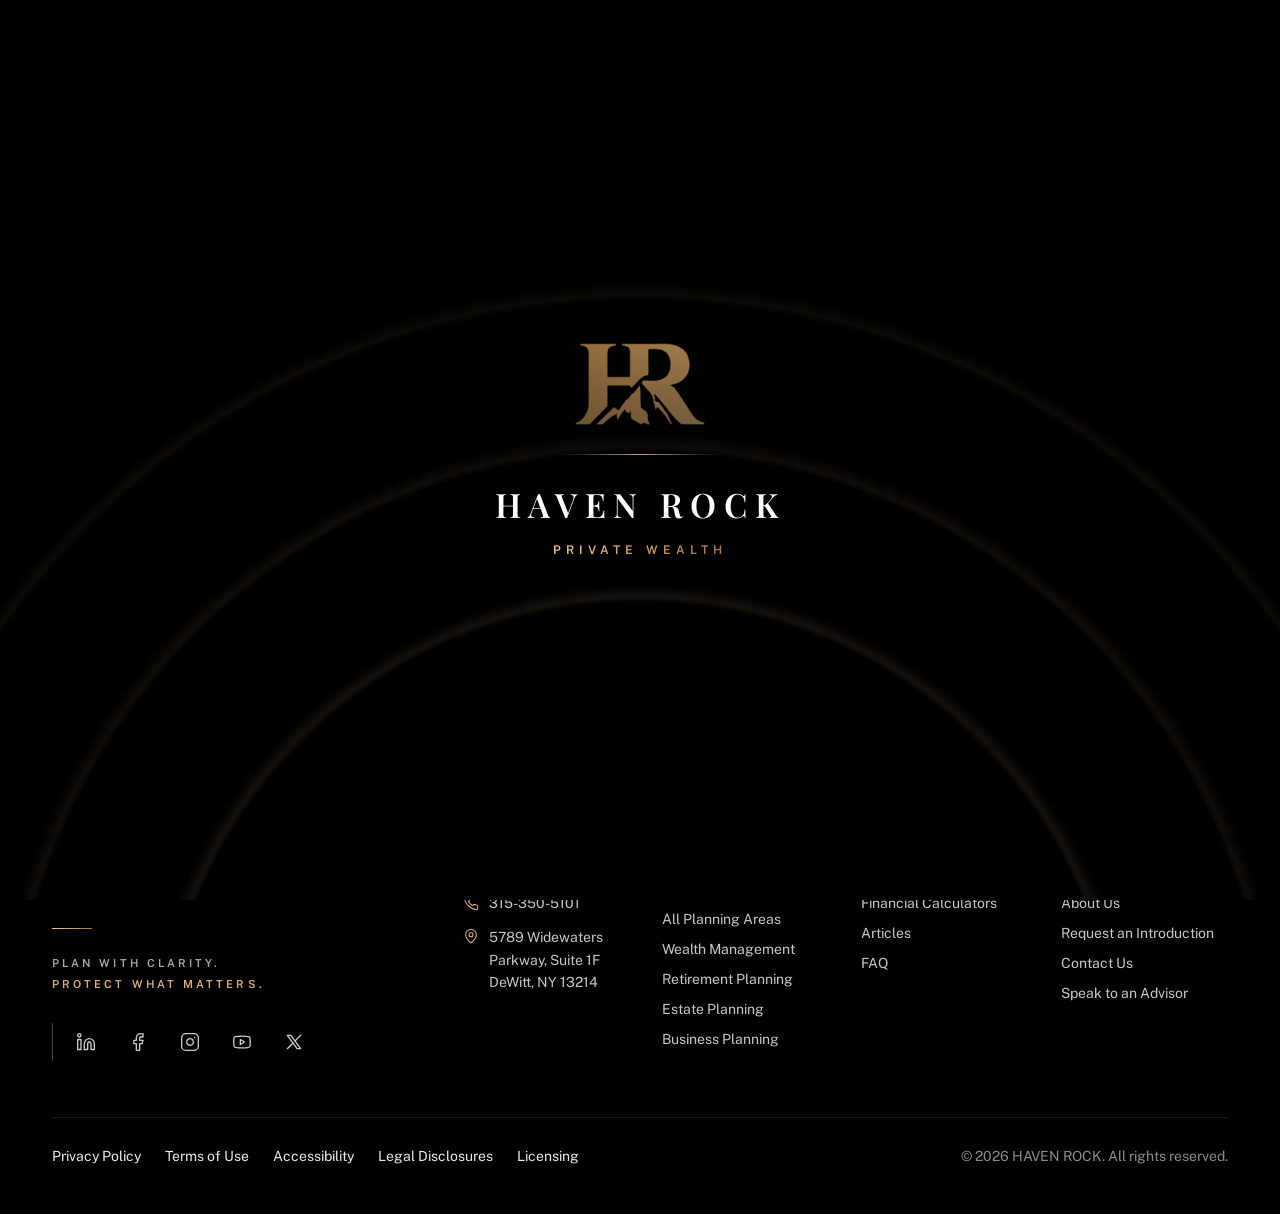
==== commit 591aaa8e: "Update site: client feedback fixes, open all pages, add Sudden Wealth section - Hero: remove checkli" ====
--- a/index.html
+++ b/index.html
@@ -14,9 +14,92 @@
     <link rel="preconnect" href="https://fonts.googleapis.com" />
     <link rel="preconnect" href="https://fonts.gstatic.com" crossorigin />
     <link href="https://fonts.googleapis.com/css2?family=Cinzel:wght@500;600&family=Public+Sans:wght@400;500;600;700&family=Libre+Caslon+Text:wght@400;700&family=Playfair+Display:wght@500;600;700&family=Source+Serif+4:ital,opsz,wght@1,8..60,400&display=swap" rel="stylesheet" />
+        
+
     <script type="module" crossorigin src="./assets/index-BHkGNg1f.js"></script>
     <link rel="stylesheet" crossorigin href="./assets/index-DRFyCvGn.css">
-  </head>
+  <style id="hero-even">@media (max-width:1023px){#hero-title>span.block:not(.mt-2)>span{display:block;line-height:1}#hero-title>span.block:not(.mt-2)>span:first-child{margin-bottom:.6em}#hero-title>span.mt-2.block{line-height:1;margin-top:.6em}}</style><style id="hero-offer">
+.hero-offer{width:max-content;max-width:100%;margin-left:auto;margin-right:auto;text-align:center;gap:14px;font-size:12px;font-weight:600;letter-spacing:.16em;text-transform:uppercase;color:#7E5A2E;white-space:nowrap}
+.hero-offer>svg{display:none}
+.hero-offer:before,.hero-offer:after{content:"";width:32px;height:1px;background:#C99A5E;flex:none}
+@media (max-width:480px){.hero-offer{font-size:11px;letter-spacing:.1em;gap:10px}.hero-offer:before,.hero-offer:after{width:20px}}
+@media (max-width:400px){.hero-offer{font-size:10.5px;letter-spacing:.07em;gap:8px}.hero-offer:before,.hero-offer:after{width:12px}}
+</style><style id="eyebrow-lines">
+.eyebrow-in:before,.eyebrow-in:after{content:"";height:1px;width:56px;flex-shrink:0;border-radius:0;animation:rule-grow .9s cubic-bezier(.65,0,.35,1) var(--d,0ms) both}
+.eyebrow-in:before{background:linear-gradient(90deg,rgba(201,154,94,0),#B0814A);transform-origin:right}
+.eyebrow-in:after{background:linear-gradient(90deg,#B0814A,rgba(201,154,94,0));transform-origin:left}
+[data-inview=false] .eyebrow-in:after{animation-play-state:paused}
+@media (prefers-reduced-motion:reduce){.eyebrow-in:after{animation:none!important}}
+@media (max-width:639px){.eyebrow-in{gap:.6em}.eyebrow-in:before,.eyebrow-in:after{width:22px}.hero-center .eyebrow-in:before,.hero-center .eyebrow-in:after{display:block;width:24px}}
+</style><style id="footer-end">footer{padding-bottom:40px}@media (min-width:768px){footer{padding-bottom:48px}}</style><style id="goal-acc">
+.gm-list{display:none}
+@media (max-width:767px){
+.gm-desk{display:none!important}
+.gm-list{display:grid;gap:10px;list-style:none;margin:32px 0 0;padding:0}
+.gm-item{background:#fff;border:1px solid #E6DFD3;border-radius:16px;transition:border-color .3s,box-shadow .3s}
+.gm-head{all:unset;box-sizing:border-box;width:100%;display:flex;align-items:center;gap:14px;padding:12px 16px;min-height:64px;cursor:pointer;-webkit-tap-highlight-color:transparent}
+.gm-icon{width:40px;height:40px;border-radius:50%;display:grid;place-items:center;flex:none;background:#F4EEE4;color:#7E5A2E;transition:.3s}
+.gm-label{flex:1;font-weight:600;font-size:16px;color:#1d1a17;transition:color .3s}
+.gm-chev{width:8px;height:8px;margin-right:4px;border-right:1.5px solid #B0814A;border-bottom:1.5px solid #B0814A;transform:rotate(45deg);transition:transform .3s;flex:none}
+.gm-on{border-color:#C99A5E;box-shadow:0 14px 34px rgba(150,106,56,.16)}
+.gm-on .gm-icon{background:linear-gradient(135deg,#E8C99A,#B8864B);color:#14110d}
+.gm-on .gm-chev{transform:rotate(-135deg);margin-top:6px}
+.gm-list:has(.gm-on) .gm-item:not(.gm-on) .gm-label{color:#6b645b}
+.gm-body{padding:0 16px 18px;animation:gmIn .35s ease both}
+.gm-text{font-size:15px;line-height:1.7;color:#4a4640;margin:0 0 16px;padding-top:14px;border-top:1px solid #EFE8DC}
+.gm-cap{font-size:10.5px;font-weight:600;letter-spacing:.2em;text-transform:uppercase;color:#7E5A2E;margin:0 0 8px}
+.gm-calc{display:flex;justify-content:space-between;align-items:center;gap:10px;min-height:50px;padding:0 16px;border-radius:10px;background:#0e0d0c;color:#fff;font-weight:600;font-size:14px;text-decoration:none}
+.gm-calc+.gm-calc{margin-top:8px}
+.gm-calc svg{color:#DDB078}
+}
+@keyframes gmIn{from{opacity:0;transform:translateY(-6px)}to{opacity:1;transform:none}}
+</style><style id="windfall">
+.wf-h{font:400 clamp(1.8rem,1.4rem + 1.4vw,2.5rem)/1.15 'Libre Caslon Text',Georgia,serif;letter-spacing:-.01em;color:#141312;text-align:center;max-width:27ch;margin:14px auto 0}
+.wf-gold{background:linear-gradient(100deg,#BD894D,#7E5A2E);-webkit-background-clip:text;background-clip:text;color:transparent}
+.wf-lead{text-align:center;color:#4a4744;max-width:56ch;margin:14px auto 0;line-height:1.65;font-size:1rem}
+.wf-types{display:flex;flex-wrap:wrap;justify-content:center;gap:10px;margin:30px auto 0}
+.wf-types span{border:1px solid #E6E0D5;background:#fff;padding:9px 16px;font:400 1rem 'Libre Caslon Text',Georgia,serif;color:#141312}
+.wf-steps{display:grid;grid-template-columns:repeat(3,1fr);max-width:1000px;margin:54px auto 0;position:relative}
+.wf-steps:before{content:"";position:absolute;top:44px;left:16%;right:16%;height:1px;background:#E6E0D5}
+.wf-steps:after{content:"";position:absolute;top:44px;left:16%;height:1px;width:0;background:linear-gradient(90deg,#BD894D,#DDB078);transition:width 2s .5s cubic-bezier(.65,0,.35,1)}
+.wf-in .wf-steps:after{width:68%}
+.wf-sp{text-align:center;padding:0 22px;position:relative}
+.wf-n{width:88px;height:88px;border-radius:50%;margin:0 auto;background:#fff;border:1px solid #CC9D62;display:flex;align-items:center;justify-content:center;font:500 1.6rem 'Cinzel',serif;color:#A2753F;position:relative;z-index:1}
+.wf-sp h3{margin:20px 0 0;font:400 1.5rem 'Libre Caslon Text',Georgia,serif;color:#141312}
+.wf-sp p{margin:10px auto 0;font-size:.95rem;line-height:1.6;color:#4a4744;max-width:28ch}
+.wf-cta{text-align:center;margin-top:40px}
+.wf-btn{display:inline-flex;align-items:center;gap:10px;background:#141312;color:#fff;font:600 12px 'Public Sans',sans-serif;letter-spacing:.14em;text-transform:uppercase;padding:15px 22px;min-height:48px;text-decoration:none;transition:background .3s}
+.wf-btn:hover{background:#2a2724}.wf-ar{color:#DDB078;transition:transform .3s}.wf-btn:hover .wf-ar{transform:translateX(4px)}
+.wf-rv{opacity:0;transform:translateY(18px);transition:opacity .9s ease,transform .9s cubic-bezier(.2,.7,.2,1)}
+.wf-in .wf-rv{opacity:1;transform:none}
+.wf-in .wf-lead{transition-delay:.11s}.wf-in .wf-types{transition-delay:.22s}.wf-in .wf-sp:nth-child(1){transition-delay:.33s}.wf-in .wf-sp:nth-child(2){transition-delay:.44s}.wf-in .wf-sp:nth-child(3){transition-delay:.55s}.wf-in .wf-cta{transition-delay:.66s}
+@media (max-width:820px){.wf-steps{grid-template-columns:1fr;gap:34px}.wf-steps:before,.wf-steps:after{display:none}}
+@media (max-width:480px){.wf-types span{font-size:.95rem;padding:8px 13px}.wf-n{width:72px;height:72px;font-size:1.35rem}.wf-sp h3{font-size:1.35rem}}
+@media (prefers-reduced-motion:reduce){.wf-rv{opacity:1;transform:none;transition:none}.wf-steps:after{transition:none}}
+</style><style id="windfall-motion">
+/* step circles light up as they are reached */
+.wf-n{transition:none}
+.wf-n:before{content:"";position:absolute;inset:-1px;border-radius:50%;border:1px solid #CC9D62;opacity:0;pointer-events:none}
+.wf-n{border-color:#E6E0D5;color:#C9B79C}
+.wf-sp.wf-on .wf-n{animation:wfLight .9s cubic-bezier(.2,.7,.2,1) var(--wd,0s) both}
+.wf-sp.wf-on .wf-n:before{animation:wfRing 1.6s ease-out calc(var(--wd,0s) + .2s) both}
+.wf-sp h3{transition:color .6s}
+@keyframes wfLight{0%{border-color:#E6E0D5;color:#C9B79C;transform:scale(.92);background:#fff}55%{transform:scale(1.06);background:#FBF5EC}100%{border-color:#CC9D62;color:#A2753F;transform:scale(1);background:#fff;box-shadow:0 10px 26px rgba(150,106,56,.14)}}
+@keyframes wfRing{0%{opacity:.7;transform:scale(1)}100%{opacity:0;transform:scale(1.45)}}
+@media (min-width:821px){.wf-sp:nth-child(1){--wd:.45s}.wf-sp:nth-child(2){--wd:1.45s}.wf-sp:nth-child(3){--wd:2.45s}}
+/* the four types take turns glowing */
+.wf-types span{transition:transform .3s,border-color .3s}
+.wf-in .wf-types span{animation:wfChip 8s ease-in-out infinite}
+.wf-in .wf-types span:nth-child(1){animation-delay:1.2s}.wf-in .wf-types span:nth-child(2){animation-delay:3.2s}.wf-in .wf-types span:nth-child(3){animation-delay:5.2s}.wf-in .wf-types span:nth-child(4){animation-delay:7.2s}
+@keyframes wfChip{0%,30%,100%{border-color:#E6E0D5;color:#141312;box-shadow:none;transform:none}8%,20%{border-color:#CC9D62;color:#7E5A2E;box-shadow:0 8px 20px rgba(150,106,56,.14);transform:translateY(-2px)}}
+/* soft light sweep on the button */
+.wf-btn{position:relative;overflow:hidden}
+.wf-btn:after{content:"";position:absolute;top:0;bottom:0;left:-60%;width:40%;background:linear-gradient(100deg,transparent,rgba(221,176,120,.35),transparent);transform:skewX(-20deg);animation:wfSweep 5s ease-in-out 3.2s infinite}
+@keyframes wfSweep{0%{left:-60%}30%,100%{left:130%}}
+/* phone: a gold thread grows between steps */
+@media (max-width:820px){.wf-sp:not(:last-child):after{content:"";display:block;width:1px;height:0;margin:18px auto 0;background:linear-gradient(#CC9D62,rgba(204,157,98,0));transition:height 1s .6s ease}.wf-sp.wf-on:not(:last-child):after{height:34px}.wf-steps{gap:16px}}
+@media (prefers-reduced-motion:reduce){.wf-sp.wf-on .wf-n,.wf-sp.wf-on .wf-n:before,.wf-in .wf-types span,.wf-btn:after{animation:none}.wf-n{border-color:#CC9D62;color:#A2753F}}
+</style><script>(function(){var io=new IntersectionObserver(function(es){es.forEach(function(e){if(e.isIntersecting){e.target.classList.add('wf-on');io.unobserve(e.target)}})},{rootMargin:'0px 0px -12% 0px'});new MutationObserver(function(){document.querySelectorAll('.wf-sp:not([data-wo])').forEach(function(s){s.setAttribute('data-wo','1');io.observe(s)})}).observe(document.documentElement,{childList:true,subtree:true})})()</script><style id="section-alt">section[aria-labelledby="guidance-title"]{background-color:#F8F6F1!important}</style></head>
   <body>
     <noscript>This site requires JavaScript for its calculators and forms. Please call us or enable JavaScript.</noscript>
     <div id="root"></div>
